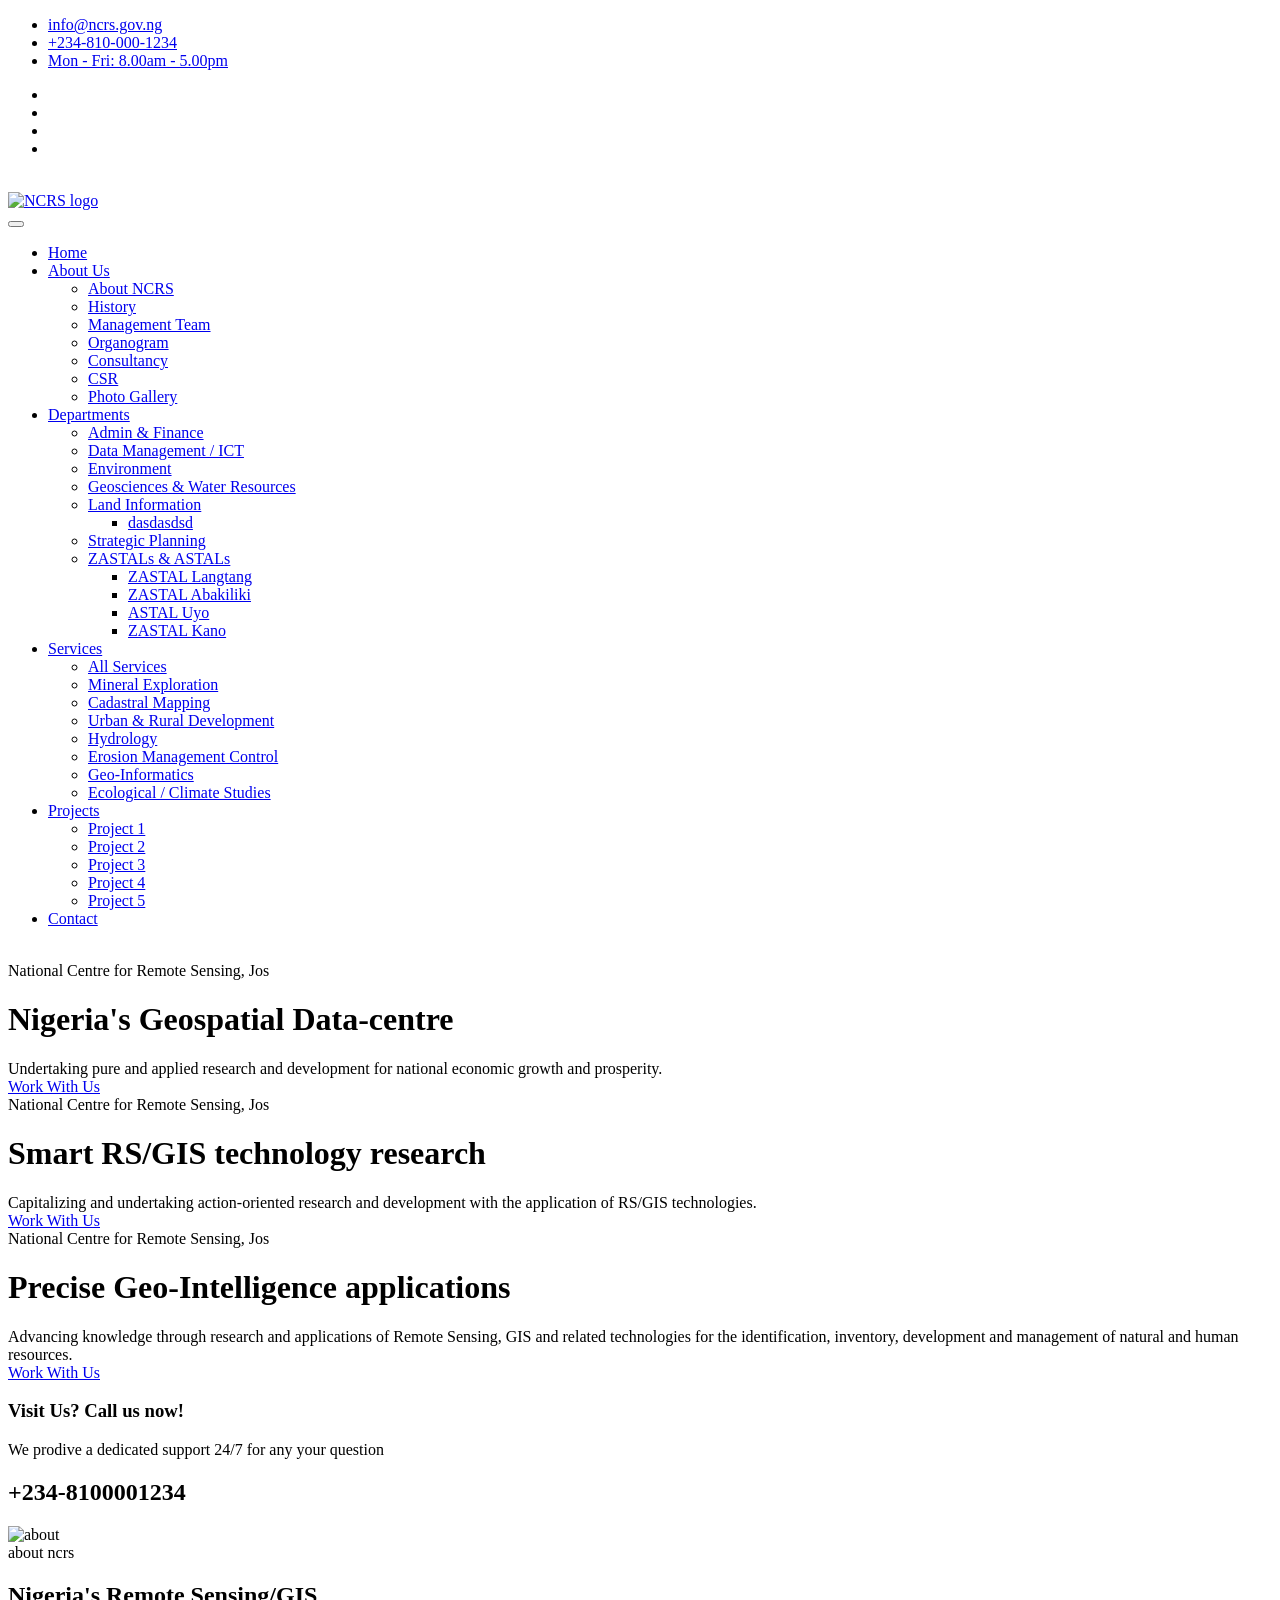
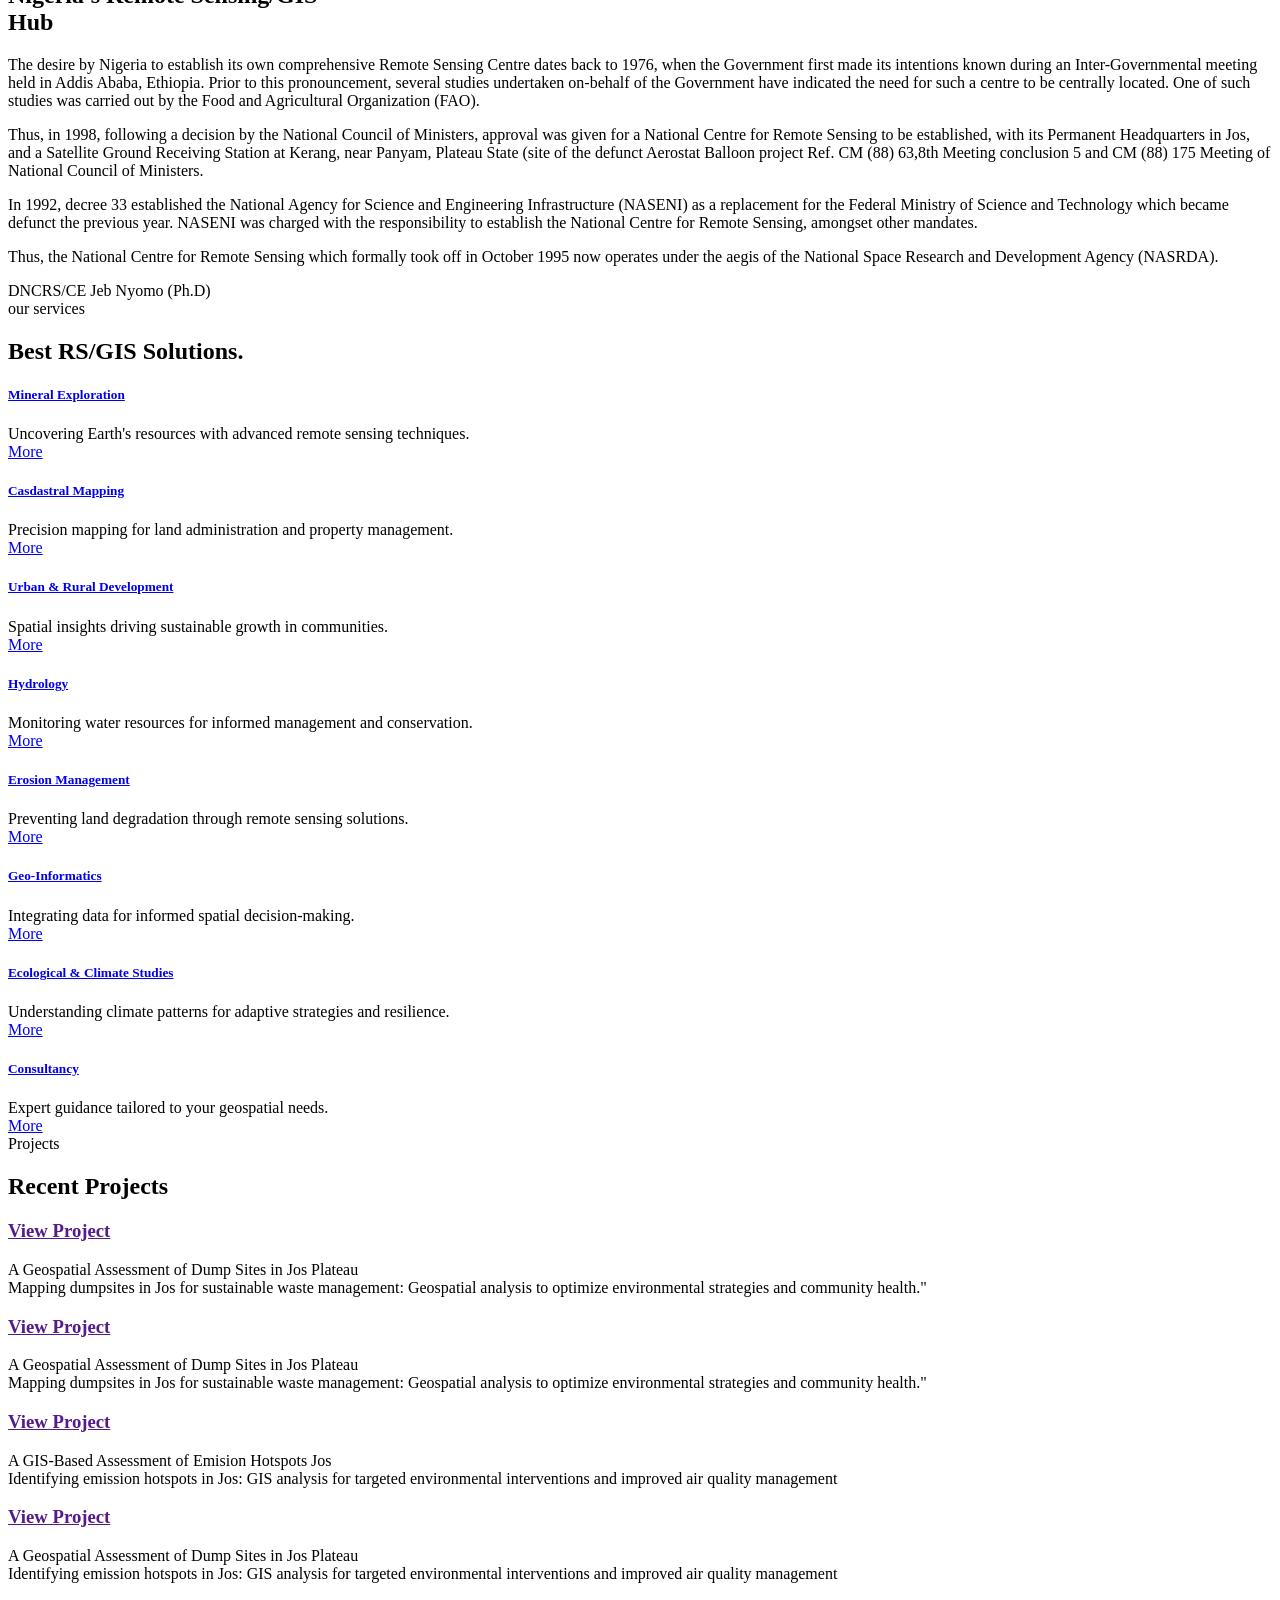
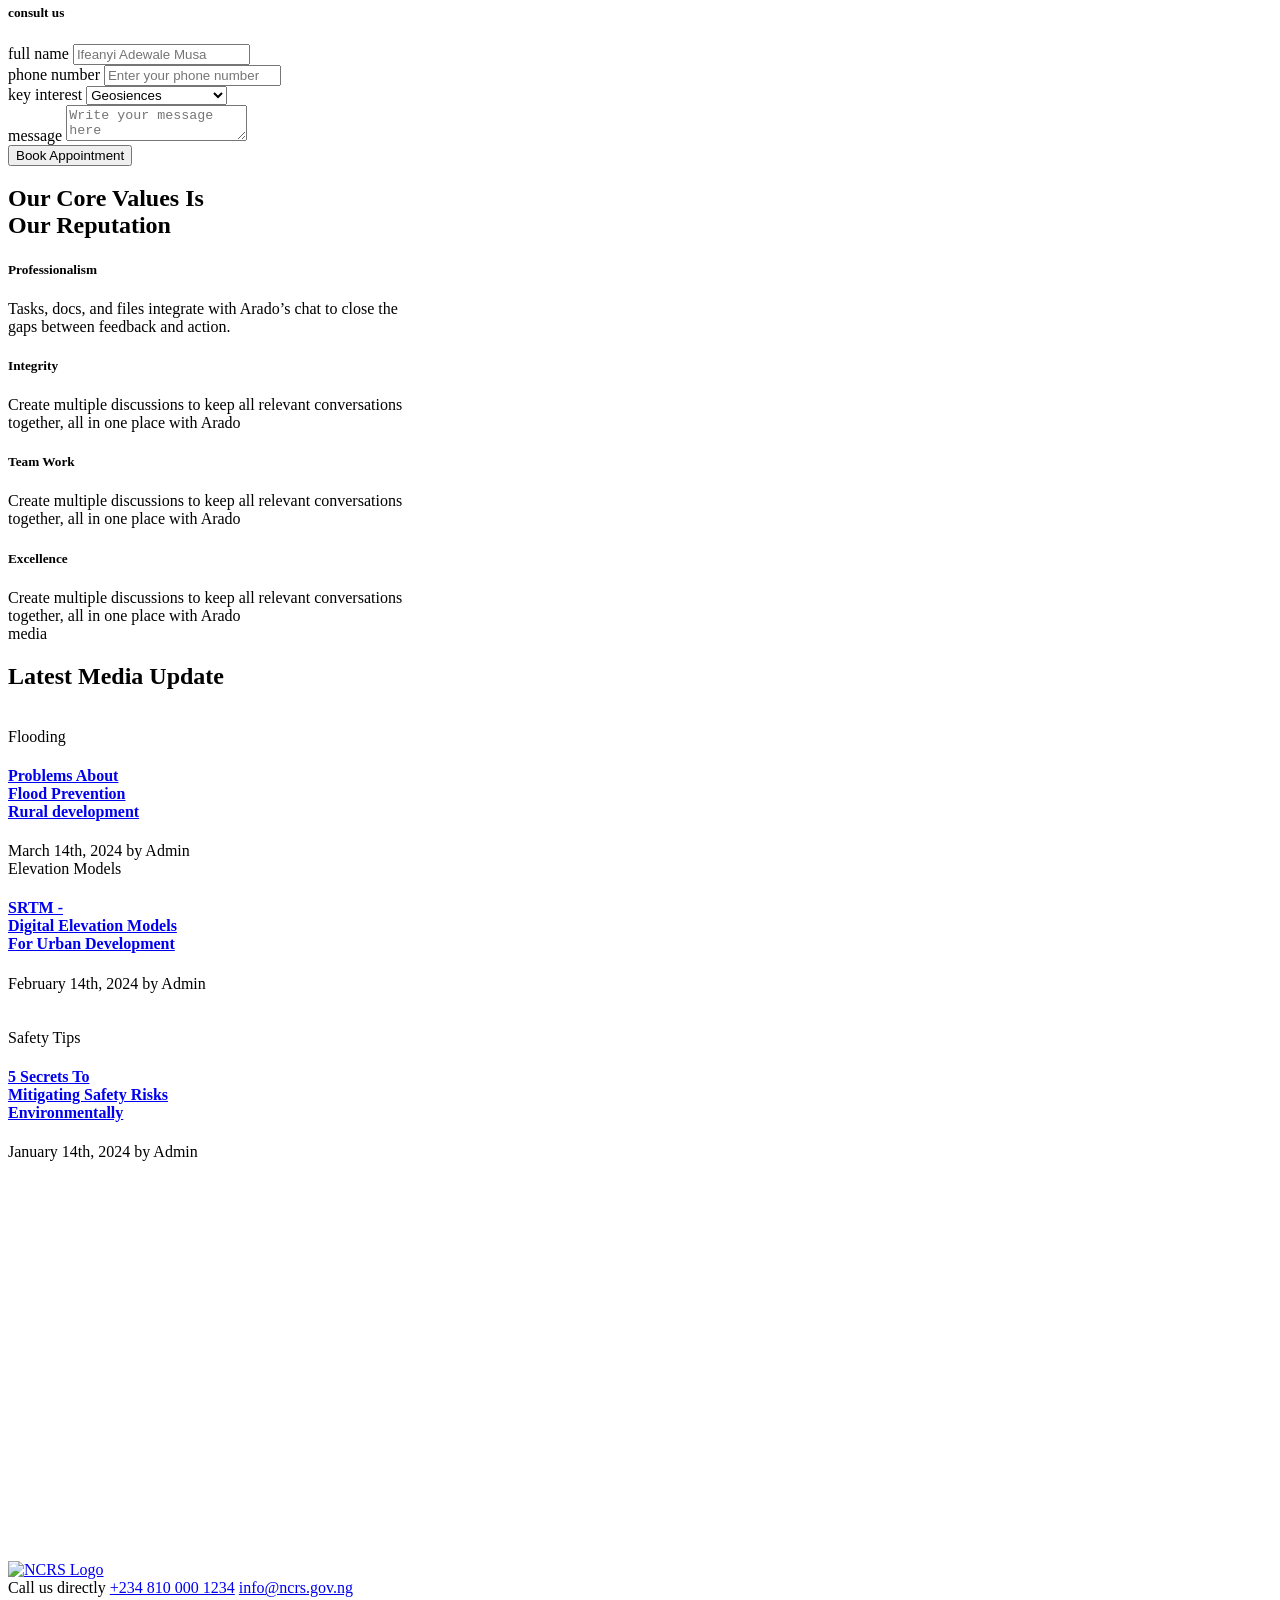
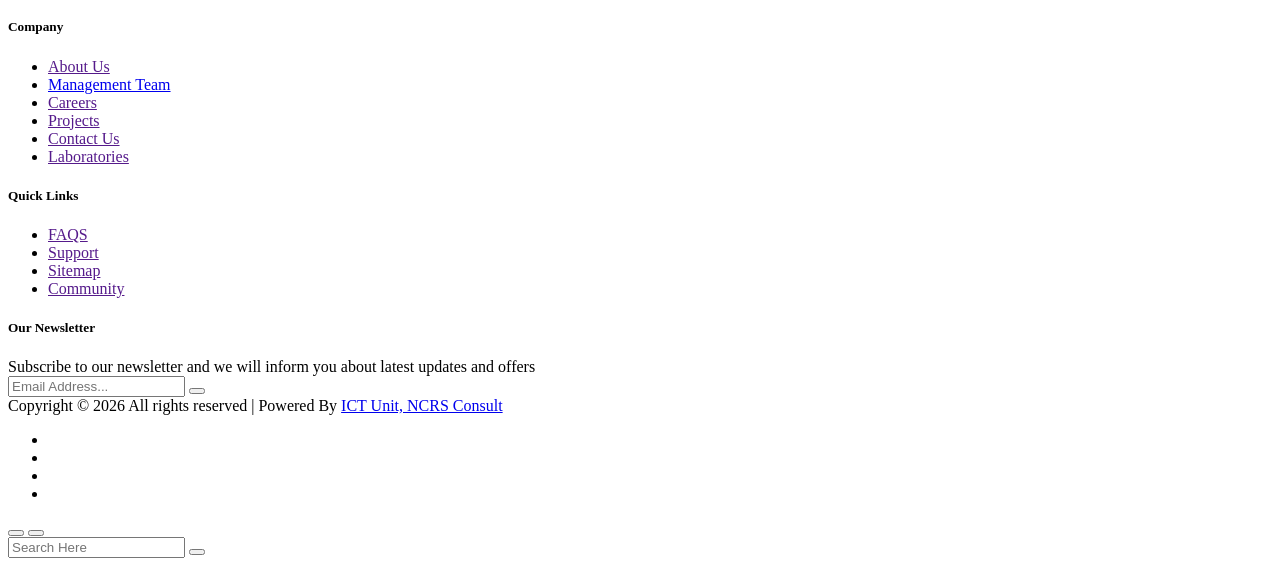
==== index.html @ 1fda5122 "main files upload" ====
<!DOCTYPE html>
<html lang="en-US">
  <head>
    <meta charset="UTF-8" />
    <title>.: National Centre for Remote Sensing ::.</title>
    <meta name="description" content="National Centre for Remote Sensing" />
    <meta name="viewport" content="width=device-width, initial-scale=1" />
    <link rel="profile" href="https://www.ncrs.gov.ng" />
    <link rel="canonical" href="https://www.ncrs.gov.ng" />

    <!-- Stylesheets -->
    <link href="css/bootstrap.min.css" rel="stylesheet" />
    <link href="css/main.css" rel="stylesheet" />
    <link href="css/responsive.css" rel="stylesheet" />
    <link rel="stylesheet" href="css/custom.css" />

    <!-- Open Graph (OG) meta tags are snippets of code that control how URLs are displayed when shared on social media  -->
    <meta property="og:locale" content="en_US" />
    <meta property="og:type" content="website" />
    <meta
      property="og:title"
      content="NCRS - National Centre for Remote Sensing"
    />
    <meta property="og:url" content="www.ncrs.gov.ng" />
    <meta
      property="og:site_name"
      content="National Centre for Remote Sensing"
    />
    <!-- For the og:image content, replace the # with a link of an image -->
    <meta property="og:image" content="#" />
    <meta
      property="og:description"
      content="National Centre for Remote Sensing"
    />

    <!-- Fonts -->
    <link
      href="https://fonts.googleapis.com/css2?family=Work+Sans:wght@100;200;300;400;500;600;700;800;900&display=swap"
      rel="stylesheet"
    />

    <!-- Add site Favicon -->
    <link rel="shortcut icon" href="images/favicon.png" type="image/x-icon" />
    <link rel="icon" href="images/favicon.png" type="image/x-icon" />
    <meta name="msapplication-TileImage" content="images/favicon.png" />

    <!-- Structured Data  -->
    <script type="application/ld+json">
      {
        "@context": "http://schema.org",
        "@type": "WebSite",
        "name": "National Centre for Remote Sensing",
        "url": "https://www.ncrs.gov.ng"
      }
    </script>
  </head>

  <body>
    <div class="page-wrapper">
      <!-- Main Header-->
      <header class="main-header">
        <!-- Header Top -->
        <div class="header-top">
          <div class="auto-container">
            <div class="inner-container clearfix">
              <!-- Top Left -->
              <div class="top-left">
                <!-- Info List -->
                <ul class="info-list">
                  <li>
                    <a href="mailto:info@ncrs.gov.ng"
                      ><span class="icon icofont-envelope"></span>
                      info@ncrs.gov.ng</a
                    >
                  </li>
                  <li>
                    <a href="tel:+234-810-000-1234"
                      ><span class="icon icofont-phone"></span>
                      +234-810-000-1234</a
                    >
                  </li>
                  <li>
                    <a href="contact.html"
                      ><span class="icon icofont-clock-time"></span> Mon - Fri:
                      8.00am - 5.00pm</a
                    >
                  </li>
                </ul>
              </div>

              <!-- Top Right -->
              <div class="top-right pull-right">
                <!-- Social Box -->
                <ul class="social-box">
                  <!-- <li class="share">Our Social</li> -->
                  <li>
                    <a
                      href="https://twitter.com/ncrsjos"
                      class="icofont-twitter"
                      target="_blank"
                    ></a>
                  </li>
                  <li>
                    <a
                      href="http://facebook.com/ncrsjos"
                      class="icofont-facebook"
                      target="_blank"
                    ></a>
                  </li>
                  <li>
                    <a
                      href="https://www.instagram.com/ncrsjos"
                      class="icofont-instagram"
                      target="_blank"
                    ></a>
                  </li>
                  <!-- <li><a href="https://rss.com/" class="icofont-rss"></a></li> -->
                  <li>
                    <a
                      href="https://www.youtube.com/ncrsjos"
                      class="icofont-play-alt-1"
                      target="_blank"
                    ></a>
                  </li>
                  &nbsp;
                  <!-- <l1><a href="#" class="icon icofont-lock icon-login" style="color:antiquewhite;font-weight:normal;font-size:medium;font-family:'Calibri'" > | Login</a></l1> -->
                </ul>
              </div>
            </div>
          </div>
        </div>

        <!-- Header Upper -->
        <div class="header-upper">
          <div class="auto-container">
            <div class="inner-container clearfix">
              <div class="pull-left logo-box">
                <div class="logo">
                  <a href="index.html"
                    ><img
                      class="logo"
                      src="images/logo-3.png"
                      alt="NCRS logo"
                      title=""
                  /></a>
                </div>
              </div>

              <div class="nav-outer pull-left clearfix">
                <!-- Main Menu -->
                <nav class="main-menu navbar-expand-md">
                  <div class="navbar-header">
                    <button
                      class="navbar-toggler"
                      type="button"
                      data-toggle="collapse"
                      data-target="#navbarSupportedContent"
                      aria-controls="navbarSupportedContent"
                      aria-expanded="false"
                      aria-label="Toggle navigation"
                    >
                      <!-- <span class="icon-bar"></span>
									<span class="icon-bar"></span>
									<span class="icon-bar"></span> -->
                    </button>
                  </div>

                  <div
                    class="navbar-collapse show collapse clearfix"
                    id="navbarSupportedContent"
                  >
                    <ul class="navigation clearfix">
                      <li class="current"><a href="index.html">Home</a></li>
                      <li class="dropdown">
                        <a href="#" data-toggle="dropdown"
                          >About Us
                          <i class="fa fa-angle-double-down dropdown-icon"></i
                        ></a>
                        <ul>
                          <li><a href="about-ncrs.html">About NCRS</a></li>
                          <li><a href="./our-history.html">History</a></li>
                          <li>
                            <a href="management-team.html">Management Team</a>
                          </li>
                          <li><a href="#">Organogram</a></li>
                          <li><a href="#">Consultancy</a></li>
                          <li><a href="#">CSR</a></li>
                          <li><a href="#">Photo Gallery</a></li>
                        </ul>
                      </li>
                      <li class="dropdown">
                        <a href="#" data-toggle="dropdown"
                          >Departments
                          <i class="fa fa-angle-double-down dropdown-icon"></i
                        ></a>
                        <ul>
                          <li><a href="#">Admin & Finance</a></li>
                          <li><a href="#">Data Management / ICT</a></li>
                          <li><a href="#">Environment</a></li>
                          <li><a href="#">Geosciences & Water Resources</a></li>
                          <!-- <li><a href="#">ICT</a></li> -->
                          <li class="dropdown-submenu">
                            <a href="./land-info.html">Land Information</a>
                            <ul class="dropdown-menu">
                              <li><a href="#">dasdasdsd</a></li>
                            </ul>
                          </li>
                          <li><a href="#">Strategic Planning</a></li>
                          <li class="dropdown">
                            <a href="#" data-toggle="dropdown"
                              >ZASTALs & ASTALs</a
                            >
                            <ul>
                              <li><a href="#">ZASTAL Langtang</a></li>
                              <li><a href="#">ZASTAL Abakiliki</a></li>
                              <li><a href="#">ASTAL Uyo</a></li>
                              <li><a href="#">ZASTAL Kano</a></li>
                            </ul>
                          </li>
                        </ul>
                      </li>
                      <li class="dropdown">
                        <a href="services.html" data-toggle="dropdown"
                          >Services
                          <i class="fa fa-angle-double-down dropdown-icon"></i
                        ></a>
                        <ul>
                          <li><a href="#">All Services</a></li>
                          <li><a href="#">Mineral Exploration</a></li>
                          <li><a href="#">Cadastral Mapping</a></li>
                          <li><a href="#">Urban & Rural Development</a></li>
                          <li><a href="#">Hydrology</a></li>
                          <li><a href="#">Erosion Management Control</a></li>
                          <li><a href="#">Geo-Informatics</a></li>
                          <li><a href="#">Ecological / Climate Studies</a></li>
                        </ul>
                      </li>
                      <li class="dropdown">
                        <a href="#" data-toggle="dropdown"
                          >Projects
                          <i class="fa fa-angle-double-down dropdown-icon"></i
                        ></a>
                        <ul>
                          <li><a href="#">Project 1</a></li>
                          <li><a href="#">Project 2</a></li>
                          <li><a href="#">Project 3</a></li>
                          <li><a href="#">Project 4</a></li>
                          <li><a href="#">Project 5</a></li>
                          <!-- <li><a href="#">Project Details</a></li> -->
                        </ul>
                      </li>
                      <!-- <li class="dropdown"><a href="#">Blog</a>
										<ul class="from-right">
											<li><a href="blog.html">Our Blog</a></li>
											<li><a href="blog-detail.html">Blog Detail</a></li>
										</ul>
									</li> -->
                      <li><a href="contact.html">Contact</a></li>
                    </ul>
                  </div>
                </nav>
              </div>

              <!-- Outer Box -->
              <div class="outer-box">
                <!-- Search Btn -->
                <div class="search-box-btn search-box-outer">
                  <span class="icon icofont-search"></span>
                </div>
                <!-- Mobile Navigation Toggler -->
                <div class="mobile-nav-toggler">
                  <span class="icon ti-menu"></span>
                </div>
              </div>
            </div>
          </div>
        </div>
        <!--End Header Upper-->

        <!-- Mobile Menu  -->
        <div class="mobile-menu">
          <div class="menu-backdrop"></div>
          <div class="close-btn"><span class="icon lnr lnr-cross"></span></div>

          <nav class="menu-box">
            <div class="nav-logo">
              <a href="index.html"
                ><img src="images/logo-ncrs13.png" alt="" title="NCRS Logo"
              /></a>
            </div>
            <div class="menu-outer">
              <!--Here Menu Will Come Automatically Via Javascript / Same Menu as in Header-->
            </div>
          </nav>
        </div>
        <!-- End Mobile Menu -->
      </header>
      <!--End Main Header -->

      <!-- Banner Section -->
      <div class="banner-section">
        <div class="main-slider-carousel owl-carousel owl-theme">
          <div
            class="slide"
            data-bg-image="images/main-slider/ncrs-slides/slide-6.jpg"
          >
            <div class="slider-overlay"></div>

            <div class="auto-container w-100">
              <div class="row clearfix">
                <!-- Content Column -->
                <div class="content-column col-lg-7 col-md-12 col-sm-12">
                  <div class="inner-column">
                    <div class="title">
                      National Centre for Remote Sensing, Jos
                    </div>
                    <h1>Nigeria's <span>Geospatial</span> Data-centre</h1>
                    <div class="text">
                      Undertaking pure and applied research and development for
                      national economic growth and prosperity.
                    </div>
                    <div class="btn-box">
                      <a href="about.html" class="theme-btn btn-style-one"
                        ><span class="txt">Work With Us</span></a
                      >
                    </div>
                  </div>
                </div>
              </div>
            </div>
          </div>

          <div
            class="slide"
            data-bg-image="images/main-slider/ncrs-slides/slide-5.jpg"
          >
            <div class="slider-overlay"></div>
            <div class="auto-container w-100">
              <div class="row clearfix">
                <!-- Content Column -->
                <div class="content-column col-lg-7 col-md-12 col-sm-12">
                  <div class="inner-column">
                    <div class="title">
                      National Centre for Remote Sensing, Jos
                    </div>
                    <h1>Smart <span>RS/GIS</span> technology research</h1>
                    <div class="text">
                      Capitalizing and undertaking action-oriented research and
                      development with the application of RS/GIS technologies.
                    </div>
                    <div class="btn-box">
                      <a href="about.html" class="theme-btn btn-style-one"
                        ><span class="txt">Work With Us</span></a
                      >
                    </div>
                  </div>
                </div>
              </div>
            </div>
          </div>

          <div
            class="slide"
            data-bg-image="images/main-slider/ncrs-slides/slide-2.jpg"
          >
            <div class="slider-overlay"></div>

            <div class="auto-container w-100">
              <div class="row clearfix">
                <!-- Content Column -->
                <div class="content-column col-lg-7 col-md-12 col-sm-12">
                  <div class="inner-column">
                    <div class="title">
                      National Centre for Remote Sensing, Jos
                    </div>
                    <h1>Precise <span>Geo-Intelligence</span> applications</h1>
                    <div class="text">
                      Advancing knowledge through research and applications of
                      Remote Sensing, GIS and related technologies for the
                      identification, inventory, development and management of
                      natural and human resources.
                    </div>
                    <div class="btn-box">
                      <a href="about.html" class="theme-btn btn-style-one"
                        ><span class="txt">Work With Us</span></a
                      >
                    </div>
                  </div>
                </div>
              </div>
            </div>
          </div>
        </div>
      </div>
      <!-- End Banner Section -->

      <!-- CTA Section Start -->
      <div class="cta-section" data-bg-image="images/background/cta-bg.jpg">
        <div class="auto-container">
          <div class="row align-items-center">
            <div class="col-lg-7">
              <!-- CTA Content Start -->
              <div class="cta-content">
                <h3 class="title">
                  Visit Us? <span class="text-bold">Call us now!</span>
                </h3>
                <p>We prodive a dedicated support 24/7 for any your question</p>
              </div>
              <!-- CTA Content End -->
            </div>
            <div class="col-lg-5">
              <!-- CTA Phone Number Start -->
              <div class="cta-phone text-lg-end text-strat">
                <h2 class="title">+234-8100001234</h2>
              </div>
              <!-- CTA Phone Number Start -->
            </div>
          </div>
        </div>
      </div>
      <!-- CTA Section End -->

      <!-- About Section -->
      <div class="about-section about-ncrs">
        <div class="auto-container">
          <div class="inner-container">
            <div class="row clearfix">
              <!-- Image Column -->
              <div class="image-column col-lg-6">
                <div
                  class="about-image inner-box wow fadeInLeft image-box"
                  data-wow-delay="0ms"
                  data-wow-duration="1500ms"
                >
                  <div class="about-inner-image">
                    <img src="images/about/about-img-02.png" alt="about" />
                  </div>
                </div>
              </div>

              <!-- Content Column -->
              <div class="content-column col-lg-6 col-md-12 col-sm-12 mb-0">
                <div class="about-column">
                  <div class="sec-title">
                    <div class="title">about ncrs</div>
                    <h2>
                      Nigeria's <span>Remote Sensing/GIS</span> <br />
                      Hub
                    </h2>
                  </div>
                  <div class="text">
                    <p>
                      The desire by Nigeria to establish its own comprehensive
                      Remote Sensing Centre dates back to 1976, when the
                      Government first made its intentions known during an
                      Inter-Governmental meeting held in Addis Ababa, Ethiopia.
                      Prior to this pronouncement, several studies undertaken
                      on-behalf of the Government have indicated the need for
                      such a centre to be centrally located. One of such studies
                      was carried out by the Food and Agricultural Organization
                      (FAO).
                    </p>
                    <p>
                      Thus, in 1998, following a decision by the National
                      Council of Ministers, approval was given for a National
                      Centre for Remote Sensing to be established, with its
                      Permanent Headquarters in Jos, and a Satellite Ground
                      Receiving Station at Kerang, near Panyam, Plateau State
                      (site of the defunct Aerostat Balloon project Ref. CM (88)
                      63,8th Meeting conclusion 5 and CM (88) 175 Meeting of
                      National Council of Ministers.
                    </p>
                    <p>
                      In 1992, decree 33 established the National Agency for
                      Science and Engineering Infrastructure (NASENI) as a
                      replacement for the Federal Ministry of Science and
                      Technology which became defunct the previous year. NASENI
                      was charged with the responsibility to establish the
                      National Centre for Remote Sensing, amongset other
                      mandates.
                    </p>
                    <p>
                      Thus, the National Centre for Remote Sensing which
                      formally took off in October 1995 now operates under the
                      aegis of the National Space Research and Development
                      Agency (NASRDA).
                    </p>
                  </div>
                  <div class="signature">
                    DNCRS/CE <span>Jeb Nyomo (Ph.D)</span>
                  </div>
                </div>
              </div>
            </div>
          </div>
        </div>
      </div>

      <!-- End About Section -->

      <!--Services Brief Section -->
      <div class="services-section services-brief section-padding">
        <div class="auto-container">
          <div class="sec-title white-text-cust">
            <div class="title">our services</div>
            <h2>Best <span>RS/GIS</span> Solutions.</h2>
          </div>
          <div class="inner-container">
            <div class="row g-0 services-box">
              <!-- Service Block -->
              <div class="service-block col-lg-3 col-md-6 col-sm-12">
                <div class="inner-box">
                  <div class="icon-box">
                    <span class="icon icon-layers"></span>
                  </div>
                  <h5><a href="#">Mineral Exploration</a></h5>
                  <div class="text">
                    Uncovering Earth's resources with advanced remote sensing
                    techniques.
                  </div>
                  <a class="read-more" href="#"
                    >More <span class="ti-angle-right"></span
                  ></a>
                </div>
              </div>

              <!-- Service Block -->
              <div class="service-block col-lg-3 col-md-6 col-sm-12">
                <div class="inner-box">
                  <div class="icon-box">
                    <span class="icon icon-location-pin"></span>
                  </div>
                  <h5><a href="#">Casdastral Mapping</a></h5>
                  <div class="text">
                    Precision mapping for land administration and property
                    management.
                  </div>
                  <a class="read-more" href="#"
                    >More <span class="ti-angle-right"></span
                  ></a>
                </div>
              </div>

              <!-- Service Block -->
              <div class="service-block col-lg-3 col-md-6 col-sm-12">
                <div class="inner-box">
                  <div class="icon-box">
                    <span class="icon icon-crop"></span>
                  </div>
                  <h5>
                    <a href="#">Urban & Rural Development</a>
                  </h5>
                  <div class="text">
                    Spatial insights driving sustainable growth in communities.
                  </div>
                  <a class="read-more" href="#"
                    >More <span class="ti-angle-right"></span
                  ></a>
                </div>
              </div>

              <!-- Service Block -->
              <div class="service-block col-lg-3 col-md-6 col-sm-12">
                <div class="inner-box">
                  <div class="icon-box">
                    <span class="icon icon-drop"></span>
                  </div>
                  <h5><a href="#">Hydrology</a></h5>
                  <div class="text">
                    Monitoring water resources for informed management and
                    conservation.
                  </div>
                  <a class="read-more" href="#"
                    >More <span class="ti-angle-right"></span
                  ></a>
                </div>
              </div>

              <!-- Service Block -->
              <div class="service-block col-lg-3 col-md-6 col-sm-12">
                <div class="inner-box">
                  <div class="icon-box">
                    <span class="icon icon-shield"></span>
                  </div>
                  <h5>
                    <a href="#">Erosion Management</a>
                  </h5>
                  <div class="text">
                    Preventing land degradation through remote sensing
                    solutions.
                  </div>
                  <a class="read-more" href="#"
                    >More <span class="ti-angle-right"></span
                  ></a>
                </div>
              </div>

              <!-- Service Block -->
              <div class="service-block col-lg-3 col-md-6 col-sm-12">
                <div class="inner-box">
                  <div class="icon-box">
                    <span class="icon icon-globe"></span>
                  </div>
                  <h5>
                    <a href="#">Geo-Informatics</a>
                  </h5>
                  <div class="text">
                    Integrating data for informed spatial decision-making.
                  </div>
                  <a class="read-more" href="#"
                    >More <span class="ti-angle-right"></span
                  ></a>
                </div>
              </div>

              <!-- Service Block -->
              <div class="service-block col-lg-3 col-md-6 col-sm-12">
                <div class="inner-box">
                  <div class="icon-box">
                    <span class="icon icon-cloud-download"></span>
                  </div>
                  <h5>
                    <a href="#">Ecological & Climate Studies</a>
                  </h5>
                  <div class="text">
                    Understanding climate patterns for adaptive strategies and
                    resilience.
                  </div>
                  <a class="read-more" href="#"
                    >More <span class="ti-angle-right"></span
                  ></a>
                </div>
              </div>

              <!-- Service Block -->
              <div class="service-block col-lg-3 col-md-6 col-sm-12">
                <div class="inner-box">
                  <div class="icon-box">
                    <span class="icon icon-briefcase"></span>
                  </div>
                  <h5><a href="#">Consultancy</a></h5>
                  <div class="text">
                    Expert guidance tailored to your geospatial needs.
                  </div>
                  <a class="read-more" href="#"
                    >More <span class="ti-angle-right"></span
                  ></a>
                </div>
              </div>
            </div>
          </div>
        </div>
      </div>
      <!-- End Services Brief Section -->

      <!-- TProjects Brief Section -->
      <div class="projects-brief testimonial-section">
        <div class="auto-container">
          <!-- Sec Title -->
          <div class="sec-title">
            <div class="title">Projects</div>
            <h2><span>Recent </span>Projects</h2>
          </div>
          <div class="testimonial-carousel owl-carousel owl-theme">
            <!-- Testimonial Block -->
            <div class="testimonial-block projects-brief-block">
              <div class="overlay">
                <a href="">
                  <h3>View Project</h3>
                  <span class="icon icon-arrow-right-circle"></span
                ></a>
              </div>
              <div class="inner-box">
                <div class="title author">
                  A Geospatial Assessment of Dump Sites in Jos Plateau
                </div>
                <div class="text">
                  Mapping dumpsites in Jos for sustainable waste management:
                  Geospatial analysis to optimize environmental strategies and
                  community health."
                </div>
              </div>
            </div>

            <!-- Testimonial Block -->
            <div class="testimonial-block projects-brief-block">
              <div class="overlay">
                <a href="">
                  <h3>View Project</h3>
                  <span class="icon icon-arrow-right-circle"></span
                ></a>
              </div>
              <div class="inner-box">
                <div class="title author">
                  A Geospatial Assessment of Dump Sites in Jos Plateau
                </div>
                <div class="text">
                  Mapping dumpsites in Jos for sustainable waste management:
                  Geospatial analysis to optimize environmental strategies and
                  community health."
                </div>
              </div>
            </div>

            <!-- Testimonial Block -->
            <div class="testimonial-block projects-brief-block">
              <div class="overlay">
                <a href="">
                  <h3>View Project</h3>
                  <span class="icon icon-arrow-right-circle"></span
                ></a>
              </div>
              <div class="inner-box">
                <div class="title author">
                  A GIS-Based Assessment of Emision Hotspots Jos
                </div>
                <div class="text">
                  Identifying emission hotspots in Jos: GIS analysis for
                  targeted environmental interventions and improved air quality
                  management
                </div>
              </div>
            </div>
            <!-- Testimonial Block -->
            <div class="testimonial-block projects-brief-block">
              <div class="overlay">
                <a href="">
                  <h3>View Project</h3>
                  <span class="icon icon-arrow-right-circle"></span
                ></a>
              </div>
              <div class="inner-box">
                <div class="title author">
                  A Geospatial Assessment of Dump Sites in Jos Plateau
                </div>
                <div class="text">
                  Identifying emission hotspots in Jos: GIS analysis for
                  targeted environmental interventions and improved air quality
                  management
                </div>
              </div>
            </div>
          </div>
        </div>
      </div>
      <!-- End Testimonial Section -->

      <!-- Sponsors Section -->
      <!-- <div class="sponsors-section">
		<div class="auto-container">
			
			<div class="carousel-outer">
                Sponsors Slider
                <ul class="sponsors-carousel owl-carousel owl-theme">
                    <li><div class="image-box"><a href="#"><img src="images/clients/1.png" alt=""></a></div></li>
                    <li><div class="image-box"><a href="#"><img src="images/clients/2.png" alt=""></a></div></li>
                    <li><div class="image-box"><a href="#"><img src="images/clients/3.png" alt=""></a></div></li>
                    <li><div class="image-box"><a href="#"><img src="images/clients/4.png" alt=""></a></div></li>
					<li><div class="image-box"><a href="#"><img src="images/clients/5.png" alt=""></a></div></li>
                   
                </ul>
            </div>
			
		</div>
	</div> -->
      <!--End Sponsors Section-->

      <!-- Reputation Section Two -->
      <div class="reputation-section-two style-two">
        <div class="auto-container">
          <div class="row clearfix">
            <!-- Form Column -->
            <div class="form-column col-lg-5 col-md-12 col-sm-12">
              <div class="inner-column">
                <div class="form-boxed">
                  <h5>consult us</h5>

                  <div class="consult-form">
                    <form method="post" action="donate.html">
                      <!--Form Group-->
                      <div class="form-group">
                        <label>full name</label>
                        <input
                          type="text"
                          name="name"
                          value=""
                          placeholder="Ifeanyi Adewale Musa"
                          required
                        />
                      </div>
                      <!--Form Group-->
                      <div class="form-group">
                        <label>phone number</label>
                        <input
                          type="text"
                          name="phone"
                          value=""
                          placeholder="Enter your phone number"
                          required
                        />
                      </div>
                      <!--Form Group-->
                      <div class="form-group">
                        <label>key interest</label>
                        <select class="custom-select-box">
                          <option>Geosiences</option>
                          <option>Hydrology</option>
                          <option>RS & GIS</option>
                          <option>Cadastral Mapping</option>
                          <option>Urban Development</option>
                        </select>
                      </div>
                      <!--Form Group-->
                      <div class="form-group">
                        <label>message</label>
                        <textarea
                          name="message"
                          placeholder="Write your message here"
                        ></textarea>
                      </div>
                      <div class="form-group">
                        <button
                          class="theme-btn btn-style-one"
                          type="submit"
                          name="submit-form"
                        >
                          <span class="txt">Book Appointment</span>
                        </button>
                      </div>
                    </form>
                  </div>
                </div>
              </div>
            </div>

            <!-- Content Column -->
            <div class="content-column col-lg-7 col-md-12 col-sm-12">
              <div class="inner-column">
                <div class="white-text-cust">
                  <!-- <div class="title ">why choose us</div> -->
                  <h2>
                    Our<span> Core Values </span>Is<br />
                    Our Reputation
                  </h2>
                </div>
                <div class="blocks-outer">
                  <!-- Reputation Block -->
                  <div class="reputation-block-cust">
                    <div class="inner-box">
                      <h5>Professionalism</h5>
                      <div class="text">
                        Tasks, docs, and files integrate with Arado’s chat to
                        close the <br />
                        gaps between feedback and action.
                      </div>
                    </div>
                  </div>

                  <!-- Reputation Block -->
                  <div class="reputation-block-cust">
                    <div class="inner-box">
                      <h5>Integrity</h5>
                      <div class="text">
                        Create multiple discussions to keep all relevant
                        conversations <br />
                        together, all in one place with Arado
                      </div>
                    </div>
                  </div>

                  <!-- Reputation Block -->
                  <div class="reputation-block-cust">
                    <div class="inner-box">
                      <h5>Team Work</h5>
                      <div class="text">
                        Create multiple discussions to keep all relevant
                        conversations <br />
                        together, all in one place with Arado
                      </div>
                    </div>
                  </div>

                  <!-- Reputation Block -->
                  <div class="reputation-block-cust">
                    <div class="inner-box">
                      <h5>Excellence</h5>
                      <div class="text">
                        Create multiple discussions to keep all relevant
                        conversations <br />
                        together, all in one place with Arado
                      </div>
                    </div>
                  </div>
                </div>
              </div>
            </div>
          </div>
        </div>
      </div>
      <!-- End Reputation Section -->

      <!-- Blog Section -->
      <div class="blog-section">
        <div class="auto-container">
          <!-- Sec Title -->
          <div class="sec-title centered">
            <div class="title">media</div>
            <h2><span>Latest </span>Media Update</h2>
          </div>
          <div class="inner-container">
            <div class="clearfix row g-0">
              <!-- Column -->
              <div class="column col-lg-8 col-md-12 col-sm-12">
                <!-- News Block -->
                <div class="news-block">
                  <div class="inner-box">
                    <div class="clearfix">
                      <!-- Image Column -->
                      <div class="image-column col-lg-6 col-md-6 col-sm-12">
                        <div class="inner-column">
                          <div class="image">
                            <a href="blog-detail.html"
                              ><img src="images/resource/news-1.jpg" alt=""
                            /></a>
                          </div>
                        </div>
                      </div>
                      <!-- Content Column -->
                      <div class="content-column col-lg-6 col-md-6 col-sm-12">
                        <div class="inner-column">
                          <div class="arrow-one"></div>
                          <div class="title">Flooding</div>
                          <h4>
                            <a href="blog-detail.html"
                              >Problems About <br />
                              Flood Prevention <br />
                              Rural development</a
                            >
                          </h4>
                          <div class="post-date">
                            March 14th, 2024 by <span>Admin</span>
                          </div>
                        </div>
                      </div>
                    </div>
                  </div>
                </div>

                <!-- News Block -->
                <div class="news-block">
                  <div class="inner-box">
                    <div class="clearfix row g-0">
                      <!-- Content Column -->
                      <div
                        class="content-column col-lg-6 col-md-6 col-sm-12 order-lg-1 order-2"
                      >
                        <div class="inner-column">
                          <div class="arrow-two"></div>
                          <div class="title">Elevation Models</div>
                          <h4>
                            <a href="blog-detail.html"
                              >SRTM - <br />
                              Digital Elevation Models <br />
                              For Urban Development</a
                            >
                          </h4>
                          <div class="post-date">
                            February 14th, 2024 by <span>Admin</span>
                          </div>
                        </div>
                      </div>
                      <!-- Image Column -->
                      <div
                        class="image-column col-lg-6 col-md-6 col-sm-12 order-lg-2 order-1"
                      >
                        <div class="inner-column">
                          <div class="image">
                            <a href="blog-detail.html"
                              ><img src="images/resource/news-2.jpg" alt=""
                            /></a>
                          </div>
                        </div>
                      </div>
                    </div>
                  </div>
                </div>
              </div>

              <!-- Column -->
              <div class="column col-lg-4 col-md-12 col-sm-12">
                <!-- News Block Two -->
                <div class="news-block-two">
                  <div class="inner-box">
                    <div class="image">
                      <a href="blog-detail.html"
                        ><img src="images/resource/news-3.jpg" alt=""
                      /></a>
                      <div class="arrow"></div>
                    </div>
                    <div class="lower-content">
                      <div class="title">Safety Tips</div>
                      <h4>
                        <a href="blog-detail.html"
                          >5 Secrets To <br />
                          Mitigating Safety Risks <br />
                          Environmentally</a
                        >
                      </h4>
                      <div class="post-date">
                        January 14th, 2024 by <span>Admin</span>
                      </div>
                    </div>
                  </div>
                </div>
              </div>
            </div>
          </div>
        </div>
      </div>
      <!-- End Blog Section -->

      <!-- Map Section -->
      <div class="map-section">
        <div class="mapouter">
          <div class="gmap_canvas">
            <iframe
              class="gmap_iframe"
              width="100%"
              frameborder="0"
              scrolling="no"
              marginheight="0"
              marginwidth="0"
              src="https://maps.google.com/maps?width=1820&amp;height=400&amp;hl=en&amp;q=National Centre for Remote Sensing, Jos&amp;t=h&amp;z=17&amp;ie=UTF8&amp;iwloc=B&amp;output=embed"
            ></iframe
            ><a href="https://pdflist.com/" alt="pdf">Pdf</a>
          </div>
          <style>
            .mapouter {
              position: relative;
              text-align: right;
              width: 100%;
              height: 400px;
            }
            .gmap_canvas {
              overflow: hidden;
              background: none !important;
              width: 100%;
              height: 400px;
            }
            .gmap_iframe {
              height: 400px !important;
            }
          </style>
        </div>
      </div>
      <!-- End Map Section -->

      <!-- Main Footer -->
      <footer class="main-footer">
        <div class="auto-container">
          <!--Widgets Section-->
          <div class="widgets-section">
            <div class="row clearfix">
              <!-- Column -->
              <div class="big-column col-lg-6 col-md-12 col-sm-6 col-12">
                <div class="row clearfix">
                  <!-- Footer Column -->
                  <div class="footer-column col-lg-6 col-md-6 col-sm-12">
                    <div class="footer-widget logo-widget">
                      <div class="logo">
                        <a href="#"
                          ><img
                            class="logo"
                            src="./images/Logo-ncrs13.png"
                            alt="NCRS Logo"
                        /></a>
                      </div>
                      <div class="call">
                        Call us directly
                        <a class="phone" href="tel:+234 810 000 1234"
                          >+234 810 000 1234</a
                        >
                        <a class="email" href="mailto:info@ncrs.gov.ng"
                          >info@ncrs.gov.ng</a
                        >
                      </div>
                    </div>
                  </div>

                  <!-- Footer Column -->
                  <div class="footer-column col-lg-6 col-md-6 col-sm-12">
                    <div class="footer-widget links-widget">
                      <h5>Company</h5>
                      <ul class="list-link">
                        <li><a href="">About Us</a></li>
                        <li>
                          <a href="management-team.html">Management Team</a>
                        </li>
                        <li><a href="">Careers</a></li>
                        <li><a href="">Projects</a></li>
                        <li><a href="">Contact Us</a></li>
                        <li><a href="">Laboratories</a></li>
                      </ul>
                    </div>
                  </div>
                </div>
              </div>

              <!-- Column -->
              <div class="big-column col-lg-6 col-md-12 col-sm-6 col-12">
                <div class="row clearfix">
                  <!-- Footer Column -->
                  <div class="footer-column col-lg-6 col-md-6 col-sm-12">
                    <div class="footer-widget links-widget">
                      <h5>Quick Links</h5>
                      <ul class="list-link">
                        <li><a href="">FAQS</a></li>
                        <li><a href="">Support</a></li>
                        <li><a href="">Sitemap</a></li>
                        <li><a href="">Community</a></li>
                      </ul>
                    </div>
                  </div>

                  <!-- Footer Column -->
                  <div class="footer-column col-lg-6 col-md-6 col-sm-12">
                    <div class="footer-widget newsletter-widget">
                      <h5>Our Newsletter</h5>
                      <div class="text">
                        Subscribe to our newsletter and we will inform you about
                        latest updates and offers
                      </div>
                      <!-- Newsletter Form -->
                      <div class="newsletter-form">
                        <form method="post" action="contact.html">
                          <div class="form-group">
                            <input
                              type="email"
                              name="email"
                              value=""
                              placeholder="Email Address..."
                              required
                            />
                            <button
                              type="submit"
                              class="theme-btn icofont-arrow-right"
                            ></button>
                          </div>
                        </form>
                      </div>
                    </div>
                  </div>
                </div>
              </div>
            </div>
          </div>

          <!-- Footer Bottom -->
          <div class="footer-bottom">
            <div class="auto-container">
              <div class="bottom-inner">
                <div class="row clearfix">
                  <div class="col-lg-8 col-md-12 col-sm-12">
                    <div class="copyright">
                      Copyright ©
                      <script
                        async=""
                        src="https://www.google-analytics.com/analytics.js"
                      ></script>
                      <script>
                        document.write(new Date().getFullYear());
                      </script>
                      All rights reserved | Powered By
                      <i class="icon text-danger" aria-hidden="true"></i>
                      <a href="#" target="_blank">ICT Unit, NCRS Consult</a>
                    </div>
                  </div>

                  <div class="col-lg-4 col-md-12 col-sm-12">
                    <ul class="social-nav">
                      <li>
                        <a
                          href="https://twitter.com/ncrsjos"
                          class="icofont-twitter"
                        ></a>
                      </li>
                      <li>
                        <a
                          href="http://facebook.com/ncrsjos"
                          class="icofont-facebook"
                        ></a>
                      </li>
                      <li>
                        <a
                          href="https://www.instagram.com/ncrsjos"
                          class="icofont-instagram"
                        ></a>
                      </li>
                      <!-- <li><a href="https://rss.com/" class="icofont-rss"></a></li> -->
                      <li>
                        <a
                          href="https://www.youtube.com/ncrsjos"
                          class="icofont-play-alt-1"
                        ></a>
                      </li>
                    </ul>
                  </div>
                </div>
              </div>
            </div>
          </div>
        </div>
      </footer>
    </div>
    <!--End pagewrapper-->

    <!-- Search Popup -->
    <div class="search-popup">
      <button class="close-search style-two">
        <span class="icofont-brand-nexus"></span>
      </button>
      <button class="close-search"><span class="icofont-rocket"></span></button>
      <form method="post" action="blog.html">
        <div class="form-group">
          <input
            type="search"
            name="search-field"
            value=""
            placeholder="Search Here"
            required=""
          />
          <button type="submit"><i class="fa fa-search"></i></button>
        </div>
      </form>
    </div>
    <!-- End Header Search -->

    <!-- Scroll To Top -->
    <div class="scroll-to-top scroll-to-target" data-target="html">
      <span class="fa fa-arrow-circle-up"></span>
    </div>

    <script src="js/jquery.js"></script>
    <script src="js/popper.min.js"></script>
    <script src="js/bootstrap.min.js"></script>
    <script src="js/jquery.mCustomScrollbar.concat.min.js"></script>
    <script src="js/jquery.fancybox.js"></script>
    <script src="js/appear.js"></script>
    <script src="js/owl.js"></script>
    <script src="js/wow.js"></script>
    <script src="js/parallax.min.js"></script>
    <script src="js/tilt.jquery.min.js"></script>
    <script src="js/jquery.paroller.min.js"></script>
    <script src="js/jquery-ui.js"></script>
    <script src="js/script.js"></script>

    <!-- <script>
    var el_up = document.getElementById("GFG_UP");
    var el_down = document.getElementById("GFG_DOWN");
    el_up.innerHTML = "Click on the button to disable right click";
      
    function gfg_Run() {
        document.addEventListener('contextmenu',
                event => event.preventDefault());
        el_down.innerHTML = "Right click disabled";
    }        
</script> -->
  </body>
</html>
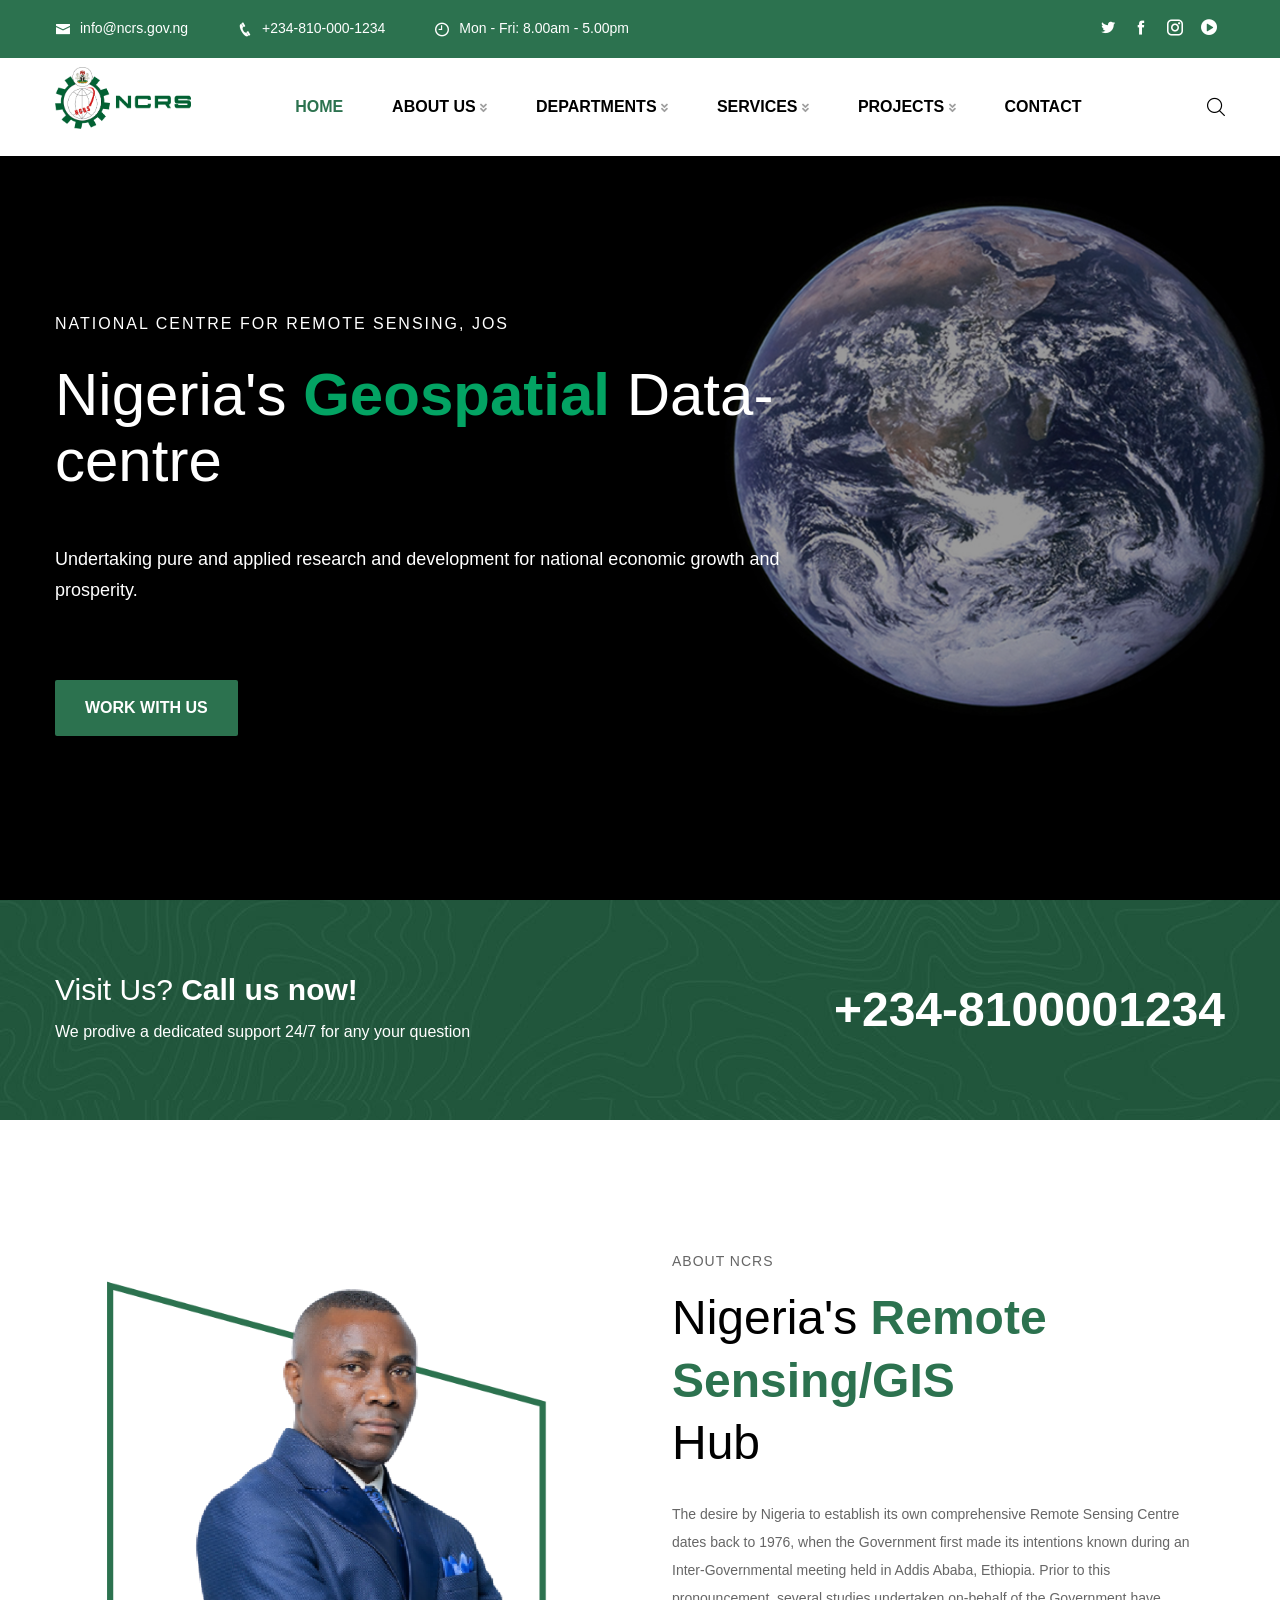
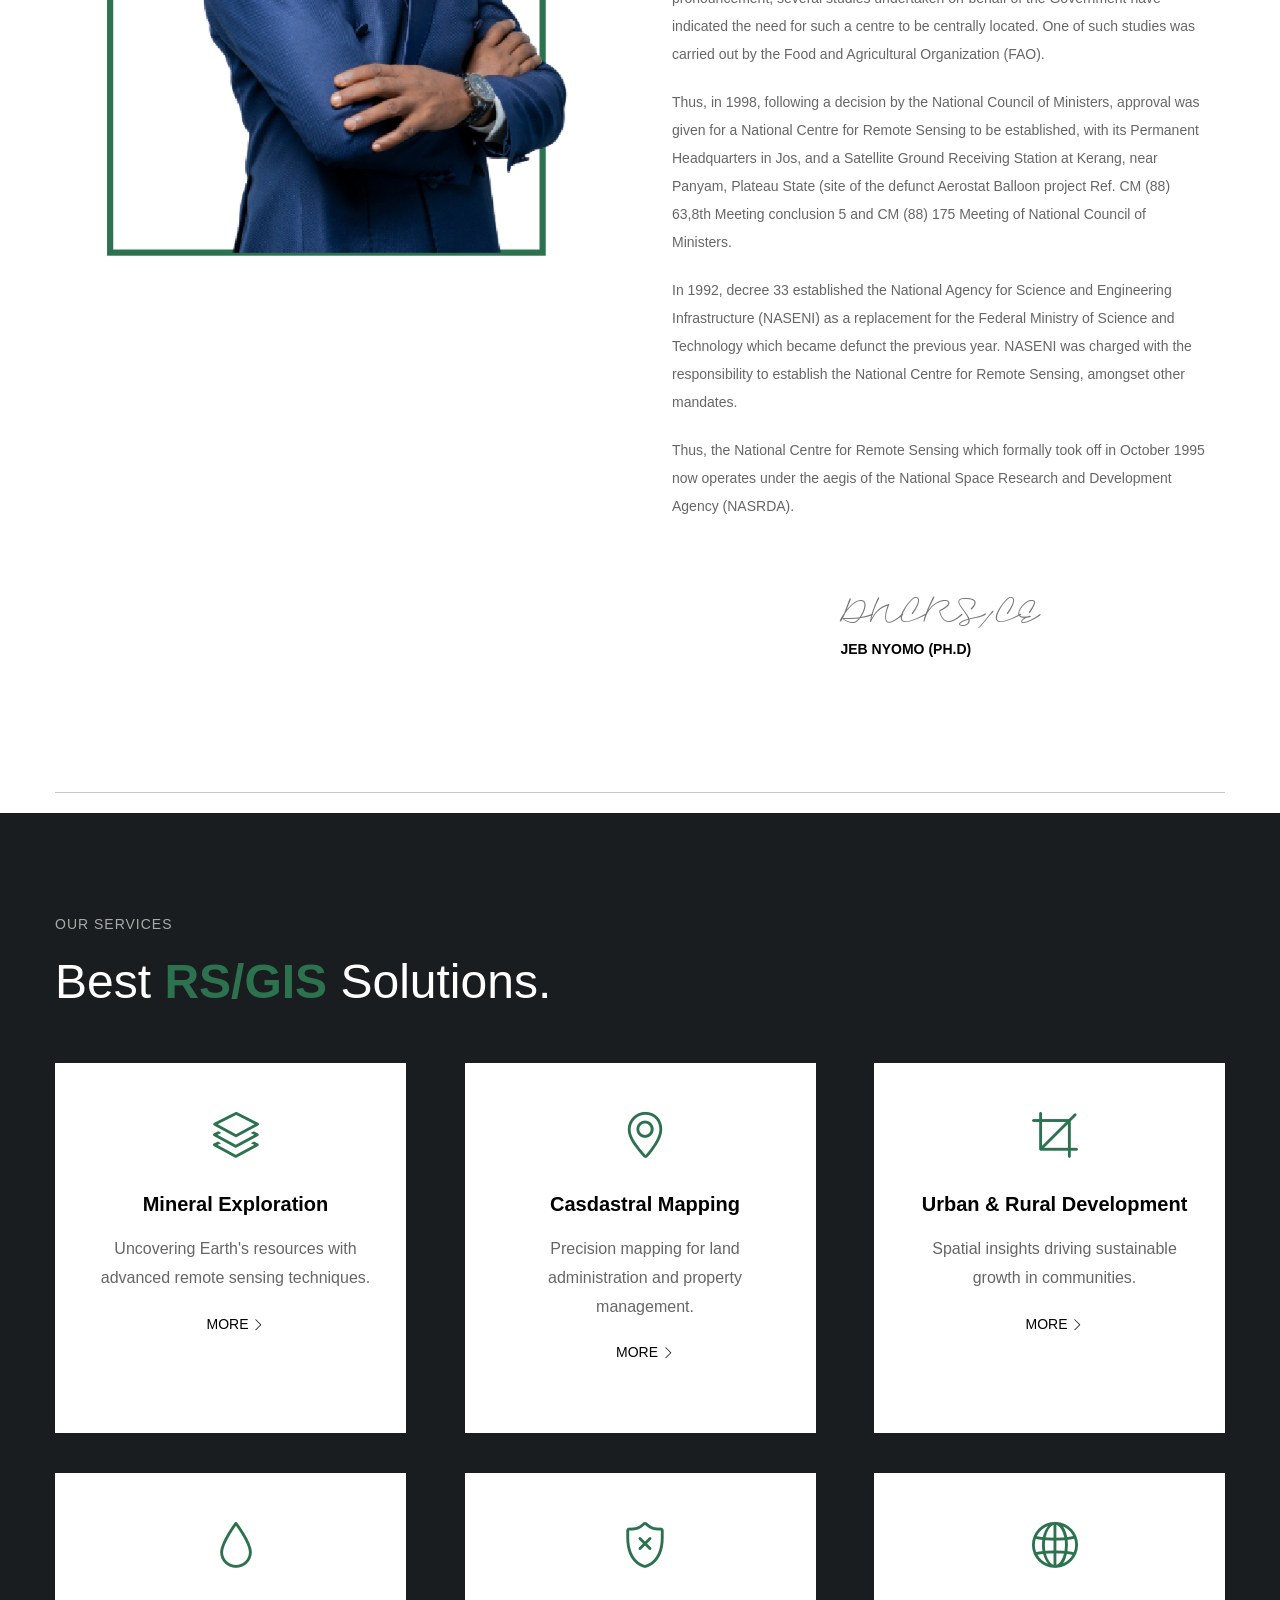
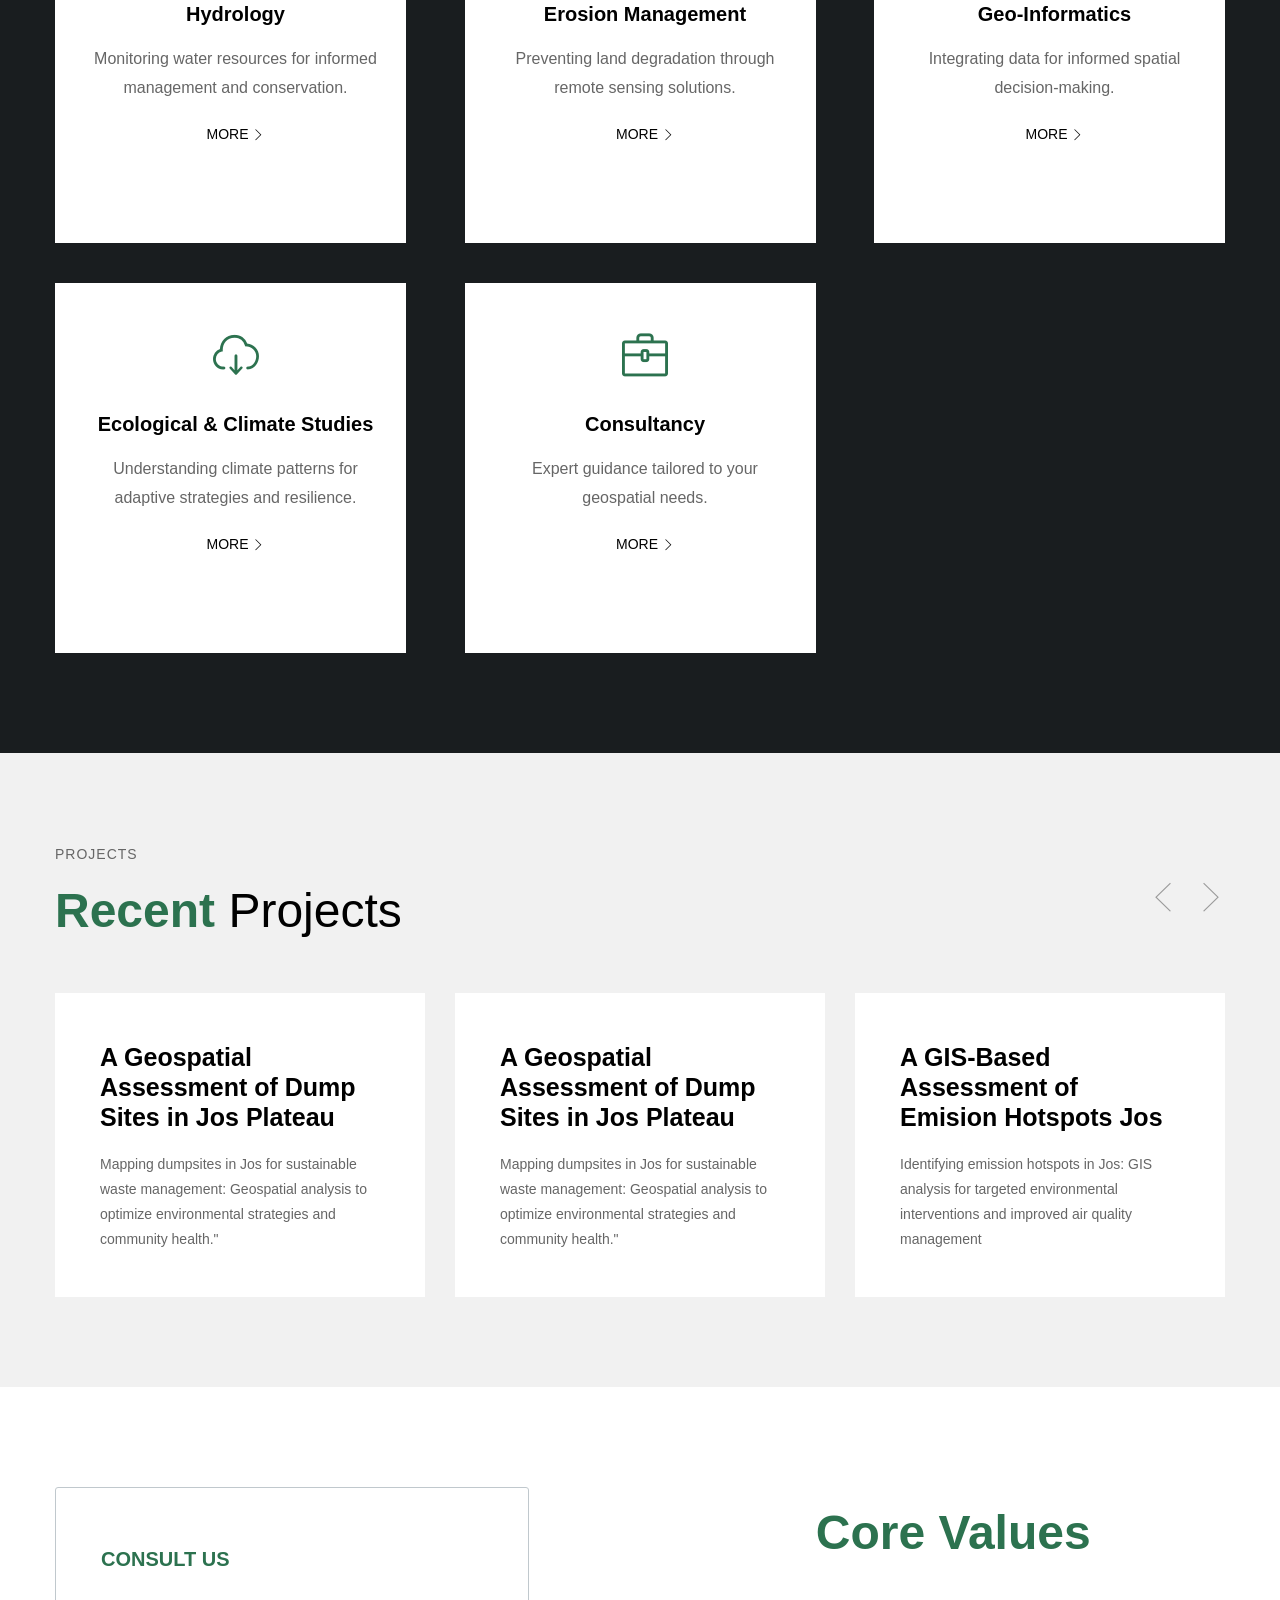
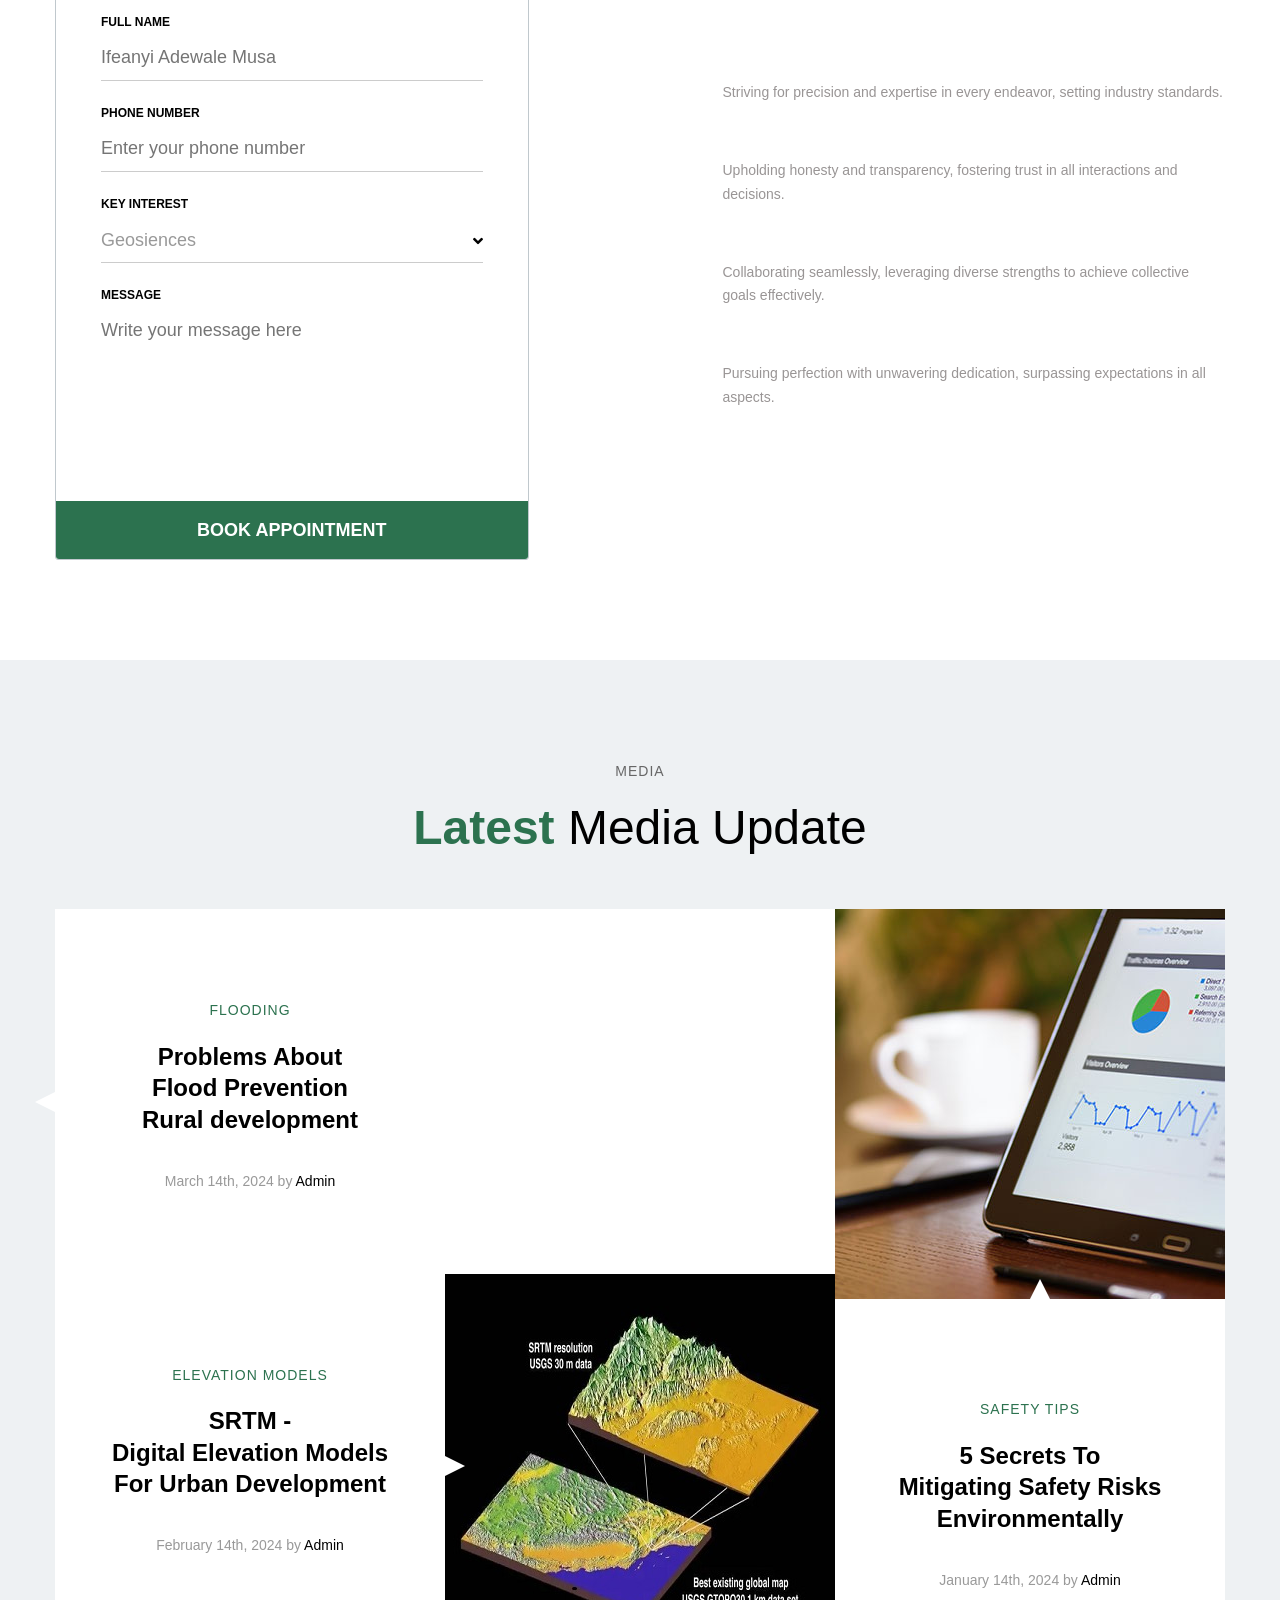
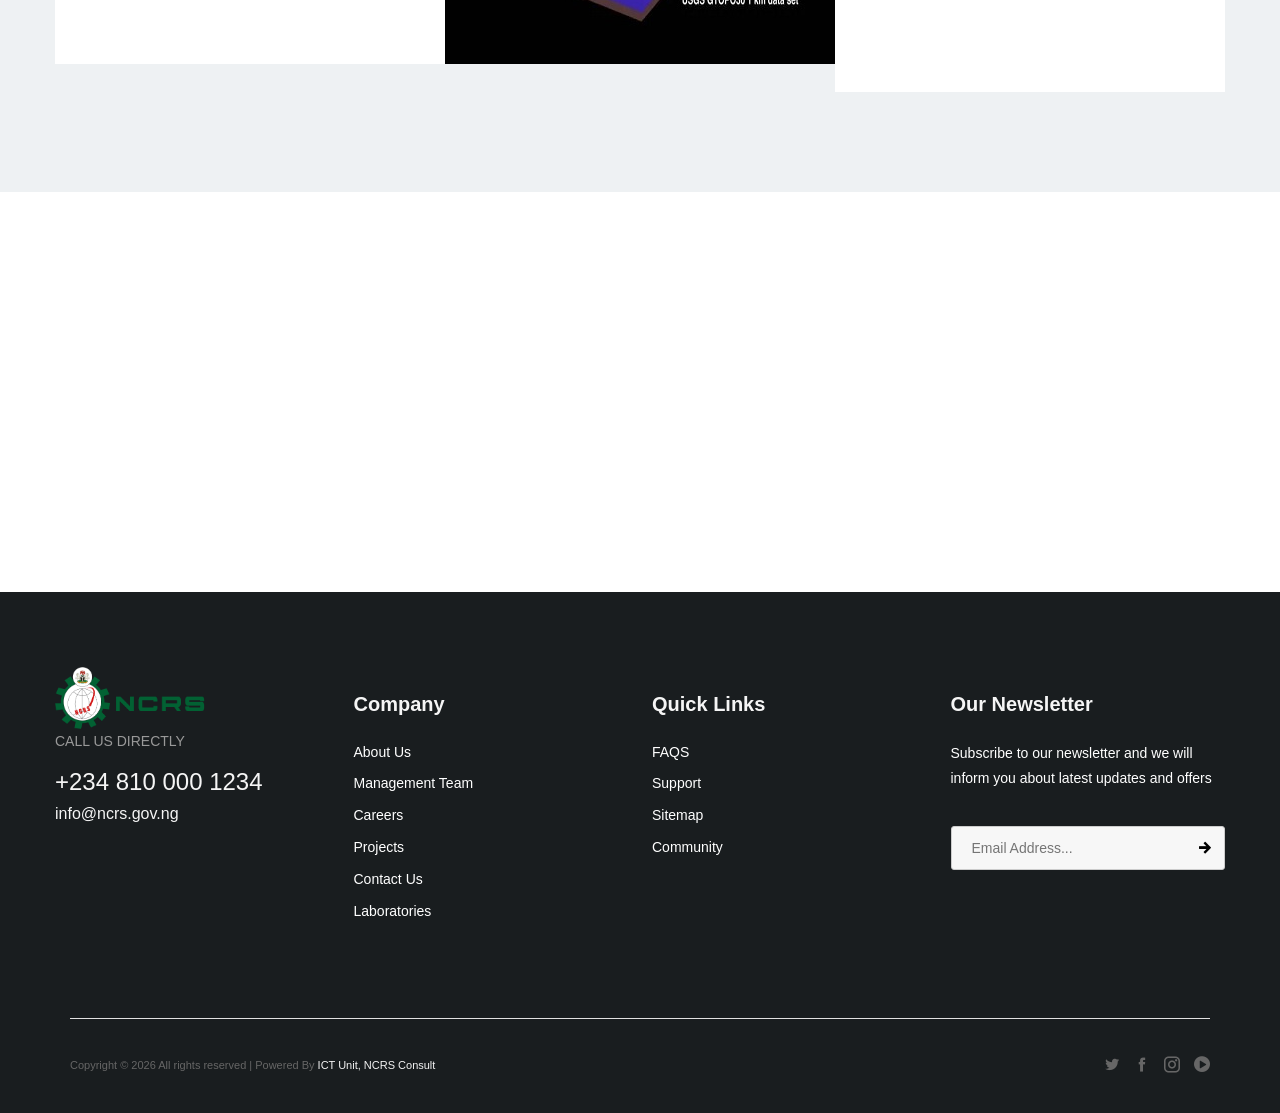
==== commit 9571520f: "Update index.html" ====
--- a/index.html
+++ b/index.html
@@ -849,9 +849,8 @@
                     <div class="inner-box">
                       <h5>Professionalism</h5>
                       <div class="text">
-                        Tasks, docs, and files integrate with Arado’s chat to
-                        close the <br />
-                        gaps between feedback and action.
+                        Striving for precision and expertise in every endeavor,
+                        setting industry standards.
                       </div>
                     </div>
                   </div>
@@ -861,9 +860,8 @@
                     <div class="inner-box">
                       <h5>Integrity</h5>
                       <div class="text">
-                        Create multiple discussions to keep all relevant
-                        conversations <br />
-                        together, all in one place with Arado
+                        Upholding honesty and transparency, fostering trust in
+                        all interactions and decisions.
                       </div>
                     </div>
                   </div>
@@ -873,9 +871,8 @@
                     <div class="inner-box">
                       <h5>Team Work</h5>
                       <div class="text">
-                        Create multiple discussions to keep all relevant
-                        conversations <br />
-                        together, all in one place with Arado
+                        Collaborating seamlessly, leveraging diverse strengths
+                        to achieve collective goals effectively.
                       </div>
                     </div>
                   </div>
@@ -885,9 +882,8 @@
                     <div class="inner-box">
                       <h5>Excellence</h5>
                       <div class="text">
-                        Create multiple discussions to keep all relevant
-                        conversations <br />
-                        together, all in one place with Arado
+                        Pursuing perfection with unwavering dedication,
+                        surpassing expectations in all aspects.
                       </div>
                     </div>
                   </div>
--- a/css/main.css
+++ b/css/main.css
@@ -0,0 +1,5176 @@
+/* Consulte HTML Template */
+
+/************ TABLE OF CONTENTS ***************
+1. Fonts
+2. Reset
+3. Global
+4. Main Header
+5. Main Slider
+6. About Section
+7. Project Section
+8. Services Section
+9. Testimonial Section
+10. Clients Section
+11. Team Section
+12. Pricing Section
+13. Press Section
+14. Main Footer Section
+15. Page Title Section
+16. Blog Section
+17. Sidebar Widgets
+18. Comment Form
+19. Comment Box
+20. Contact Info Section
+21. Map Section
+22. Contact Form Section
+23. CTA Section
+
+**********************************************/
+
+/*
+	
+	font-family: 'Libre Baskerville', serif;
+	font-family: 'Work Sans', sans-serif;
+	font-family: 'Heebo', sans-serif;
+	
+*/
+
+@import url("animate.css");
+@import url("owl.css");
+@import url("elegenticon.css");
+@import url("linearicons.css");
+@import url("jquery-ui.css");
+@import url("animation.css");
+@import url("icofont.min.css");
+@import url("themify-icons.css");
+@import url("simple-line-icons.css");
+@import url("fontawesome.min.css");
+@import url("jquery.fancybox.min.css");
+@import url("jquery.mCustomScrollbar.min.css");
+
+/*** 
+
+====================================================================
+	Reset
+====================================================================
+
+ ***/
+
+* {
+  margin: 0px;
+  padding: 0px;
+  border: none;
+  outline: none;
+}
+
+@font-face {
+  font-family: "icofont";
+  src: url("../fonts/icofont.eot");
+  src: url("../fonts/icofont.eot?#iefix") format("embedded-opentype"),
+    url("../fonts/icofont.woff") format("woff"),
+    url("../fonts/icofont.ttf") format("truetype"),
+    url("../fonts/icofont.svg#icofont") format("svg");
+  font-weight: 400;
+  font-style: normal;
+}
+
+@font-face {
+  font-family: "simple-line-icons";
+  src: url("../fonts/simple-Line-Icons.eot");
+  src: url("../fonts/simple-Line-Icons.eot?#iefix") format("embedded-opentype"),
+    url("../fonts/simple-Line-Icons.woff") format("woff"),
+    url("../fonts/simple-Line-Icons.ttf") format("truetype"),
+    url("../fonts/simple-Line-Icons.svg#simple-Line-Icons") format("svg");
+  font-weight: 400;
+  font-style: normal;
+}
+
+@font-face {
+  font-family: "themify";
+  src: url("../fonts/themify.eot?-fvbane");
+  src: url("../fonts/themify.eot?#iefix-fvbane") format("embedded-opentype"),
+    url("../fonts/themify.woff?-fvbane") format("woff"),
+    url("../fonts/themify.ttf?-fvbane") format("truetype"),
+    url("../fonts/themify.svg?-fvbane#themify") format("svg");
+  font-weight: normal;
+  font-style: normal;
+}
+
+@font-face {
+  font-family: "SignericaMedium";
+  src: url("../fonts/SignericaMedium.eot");
+  src: url("../fonts/SignericaMedium.eot?#iefix") format("embedded-opentype"),
+    url("../fonts/SignericaMedium.woff") format("woff"),
+    url("../fonts/SignericaMedium.ttf") format("truetype"),
+    url("../fonts/SignericaMedium.svg#SignericaMedium") format("svg");
+  font-weight: 400;
+  font-style: normal;
+}
+
+/*** 
+
+====================================================================
+	Global Settings
+====================================================================
+
+ ***/
+
+body {
+  font-family: "Work Sans", sans-serif;
+  font-size: 14px;
+  color: #777777;
+  line-height: 1.7em;
+  font-weight: 400;
+  background: #ffffff;
+  -webkit-font-smoothing: antialiased;
+  -moz-font-smoothing: antialiased;
+}
+
+.bordered-layout .page-wrapper {
+  padding: 0px 50px 0px;
+}
+
+a {
+  text-decoration: none;
+  cursor: pointer;
+  color: #2c724f;
+}
+
+button,
+a:hover,
+a:focus,
+a:visited {
+  text-decoration: none;
+  outline: none !important;
+}
+
+h1,
+h2,
+h3,
+h4,
+h5,
+h6 {
+  position: relative;
+  font-weight: normal;
+  margin: 0px;
+  background: none;
+  line-height: 1.6em;
+  font-family: "Work Sans", sans-serif;
+}
+
+.pull-left {
+  float: left;
+}
+
+.pull-right {
+  float: right;
+}
+
+/* Typography */
+
+h1 {
+  font-size: 60px;
+}
+
+h2 {
+  font-size: 48px;
+}
+
+h3 {
+  font-size: 30px;
+}
+
+h4 {
+  font-size: 24px;
+}
+
+h5 {
+  font-size: 20px;
+}
+
+h6 {
+  font-size: 18px;
+}
+
+input,
+button,
+select,
+textarea {
+}
+
+textarea {
+  overflow: hidden;
+}
+
+p {
+  position: relative;
+  line-height: 1.8em;
+}
+
+.auto-container {
+  position: static;
+  max-width: 1200px;
+  padding: 0px 15px;
+  margin: 0 auto;
+}
+
+.medium-container {
+  max-width: 850px;
+}
+
+.page-wrapper {
+  position: relative;
+  margin: 0 auto;
+  width: 100%;
+  min-width: 300px;
+}
+
+ul,
+li {
+  list-style: none;
+  padding: 0px;
+  margin: 0px;
+}
+
+img {
+  display: inline-block;
+  max-width: 100%;
+}
+
+.theme-btn {
+  display: inline-block;
+  transition: all 0.3s ease;
+  -moz-transition: all 0.3s ease;
+  -webkit-transition: all 0.3s ease;
+  -ms-transition: all 0.3s ease;
+  -o-transition: all 0.3s ease;
+}
+
+.centered {
+  text-align: center;
+}
+
+/*Btn Style One*/
+
+.btn-style-one {
+  position: relative;
+  display: inline-block;
+  font-size: 16px;
+  line-height: 1;
+  color: #ffffff;
+  padding: 20px 30px;
+  font-weight: 600;
+  overflow: hidden;
+  border-radius: 2px;
+  background-color: #2c724f;
+  text-transform: uppercase;
+  font-family: "Work Sans", sans-serif;
+}
+
+.btn-style-one:before {
+  position: absolute;
+  content: "";
+  top: 0;
+  left: 0;
+  width: 100%;
+  height: 100%;
+  z-index: 1;
+  opacity: 0;
+  background-color: #262626;
+  -webkit-transition: all 0.4s;
+  -moz-transition: all 0.4s;
+  -o-transition: all 0.4s;
+  transition: all 0.4s;
+  -webkit-transform: scale(0.2, 1);
+  transform: scale(0.2, 1);
+}
+
+.btn-style-one i {
+  position: relative;
+  top: 1px;
+  margin-left: 4px;
+}
+
+.btn-style-one .txt {
+  position: relative;
+  z-index: 1;
+}
+
+.btn-style-one:hover::before {
+  opacity: 1;
+  -webkit-transform: scale(1, 1);
+  transform: scale(1, 1);
+}
+
+.btn-style-one:hover {
+  color: #ffffff;
+}
+
+/* Btn Style Two */
+
+.btn-style-two {
+  position: relative;
+  display: inline-block;
+  font-size: 14px;
+  line-height: 30px;
+  color: #2c724f;
+  padding: 9px 24px;
+  font-weight: 700;
+  overflow: hidden;
+  border-radius: 2px;
+  letter-spacing: 1px;
+  background-color: #ffffff;
+  text-transform: uppercase;
+  font-family: "Work Sans", sans-serif;
+}
+
+.btn-style-two:before {
+  position: absolute;
+  content: "";
+  top: 0;
+  left: 0;
+  width: 100%;
+  height: 100%;
+  z-index: 1;
+  opacity: 0;
+  background-color: #262626;
+  -webkit-transition: all 0.4s;
+  -moz-transition: all 0.4s;
+  -o-transition: all 0.4s;
+  transition: all 0.4s;
+  -webkit-transform: scale(0.2, 1);
+  transform: scale(0.2, 1);
+}
+
+.btn-style-two i {
+  position: relative;
+  top: 1px;
+  margin-left: 4px;
+}
+
+.btn-style-two .txt {
+  position: relative;
+  z-index: 1;
+}
+
+.btn-style-two:hover::before {
+  opacity: 1;
+  -webkit-transform: scale(1, 1);
+  transform: scale(1, 1);
+}
+
+.btn-style-two:hover {
+  color: #ffffff;
+}
+
+/* Btn Style Three */
+
+.btn-style-three {
+  position: relative;
+  display: inline-block;
+  font-size: 18px;
+  line-height: 30px;
+  color: #2c724f;
+  padding: 10px 60px;
+  font-weight: 700;
+  overflow: hidden;
+  border-radius: 50px;
+  background: none;
+  border: 1px solid #2c724f;
+  text-transform: capitalize;
+  font-family: "Work Sans", sans-serif;
+}
+
+.btn-style-three:before {
+  position: absolute;
+  content: "";
+  top: 0;
+  left: 0;
+  width: 100%;
+  height: 100%;
+  z-index: 1;
+  opacity: 0;
+  background-color: #2c724f;
+  -webkit-transition: all 0.4s;
+  -moz-transition: all 0.4s;
+  -o-transition: all 0.4s;
+  transition: all 0.4s;
+  -webkit-transform: scale(0.2, 1);
+  transform: scale(0.2, 1);
+}
+
+.btn-style-three .txt {
+  position: relative;
+  z-index: 1;
+}
+
+.btn-style-three:hover::before {
+  opacity: 1;
+  -webkit-transform: scale(1, 1);
+  transform: scale(1, 1);
+}
+
+.btn-style-three:hover {
+  color: #ffffff;
+}
+
+/* Social Icon One */
+
+.social-icon-one {
+  position: relative;
+  display: block;
+}
+
+.social-icon-one li {
+  position: relative;
+  margin-left: 9px;
+  display: inline-block;
+}
+
+.social-icon-one li a {
+  position: relative;
+  width: 32px;
+  height: 32px;
+  display: block;
+  font-size: 14px;
+  line-height: 32px;
+  color: #cccccc;
+  text-align: center;
+  border-radius: 2px;
+  background-color: #333333;
+  -webkit-transition: all 300ms ease;
+  -moz-transition: all 300ms ease;
+  -ms-transition: all 300ms ease;
+  -o-transition: all 300ms ease;
+  transition: all 300ms ease;
+}
+
+.social-icon-one li a:hover {
+  color: #333333;
+  background-color: #feec42;
+}
+
+.theme_color {
+  color: #2c724f;
+}
+
+img {
+  display: inline-block;
+  max-width: 100%;
+  height: auto;
+}
+
+/*** 
+
+====================================================================
+	Scroll To Top style
+====================================================================
+
+***/
+
+.scroll-to-top {
+  position: fixed;
+  bottom: 15px;
+  right: 15px;
+  width: 60px;
+  height: 60px;
+  color: #ffffff;
+  font-size: 24px;
+  text-transform: uppercase;
+  line-height: 60px;
+  text-align: center;
+  z-index: 100;
+  cursor: pointer;
+  background: #0a0a0a;
+  display: none;
+  -webkit-transition: all 300ms ease;
+  -ms-transition: all 300ms ease;
+  -o-transition: all 300ms ease;
+  -moz-transition: all 300ms ease;
+  transition: all 300ms ease;
+}
+
+.scroll-to-top:hover {
+  color: #ffffff;
+  background: #2c724f;
+}
+
+/*** 
+
+====================================================================
+	Section Title
+====================================================================
+
+***/
+
+.sec-title {
+  position: relative;
+  margin-bottom: 50px;
+}
+
+.sec-title .title {
+  position: relative;
+  color: #666666;
+  font-size: 14px;
+  line-height: 1.6em;
+  letter-spacing: 1px;
+  text-transform: uppercase;
+}
+
+.sec-title h2 {
+  position: relative;
+  color: #000000;
+  font-weight: 300;
+  line-height: 1.3em;
+  margin-top: 15px;
+}
+
+.white-text-cust h2 {
+  position: relative;
+  color: white;
+  font-weight: 300;
+  line-height: 1.3em;
+  margin-top: 15px;
+}
+.white-text-cust .title {
+  color: rgb(170, 170, 170);
+}
+.white-text-cust h2 span {
+  color: #2c724f;
+  font-weight: 600;
+  position: relative;
+}
+
+.sec-title h2 span {
+  position: relative;
+  color: #2c724f;
+  font-weight: 600;
+}
+
+.sec-title .text {
+  position: relative;
+  color: #666666;
+  font-size: 18px;
+  line-height: 1.8em;
+  margin-top: 20px;
+}
+
+.sec-title.centered {
+  text-align: center !important;
+}
+
+.sec-title.light .title {
+  color: #2c724f;
+  background-color: #ffffff;
+}
+
+.sec-title.light h2 {
+  color: #ffffff;
+}
+
+/* List Style One */
+
+.list-style-one {
+  position: relative;
+  z-index: 1;
+}
+
+.list-style-one li {
+  position: relative;
+  color: #666666;
+  font-size: 16px;
+  font-weight: 400;
+  margin-bottom: 6px;
+  padding-left: 35px;
+  line-height: 1.8em;
+}
+
+.list-style-one li:before {
+  position: absolute;
+  left: 0px;
+  top: 2px;
+  content: "\eed6";
+  color: #2c724f;
+  font-size: 24px;
+  font-weight: 400;
+  display: block;
+  font-family: IcoFont !important;
+}
+
+/*** 
+
+====================================================================
+	Main Header style
+====================================================================
+
+***/
+
+.main-header {
+  position: absolute;
+  z-index: 999;
+  width: 100%;
+  -ms-animation-duration: 500ms;
+  -moz-animation-duration: 500ms;
+  -op-animation-duration: 500ms;
+  -webkit-animation-duration: 500ms;
+  animation-duration: 500ms;
+}
+
+.main-header.style-two {
+  position: relative;
+}
+
+.main-header.style-three {
+  position: relative;
+  border-bottom: 1px solid #d9d9d9;
+}
+
+/* Header Top */
+.header-top {
+  background-color: #2c724f;
+}
+
+.main-header .header-top {
+  position: relative;
+}
+
+.main-header .header-top .inner-container {
+  position: relative;
+}
+
+.main-header .header-top .top-left {
+  position: relative;
+  float: left;
+  padding: 17px 0px;
+  padding-right: 50px;
+}
+
+.main-header .header-top .info-list {
+  position: relative;
+}
+
+.main-header .header-top .info-list li {
+  position: relative;
+  color: #ffffff;
+  font-size: 14px;
+  margin-right: 45px;
+  display: inline-block;
+}
+
+.main-header .header-top .info-list li:last-child {
+  margin-right: 0px;
+}
+
+.main-header .header-top .info-list li .icon {
+  position: absolute;
+  left: 0px;
+  top: 1px;
+  color: #ffffff;
+  font-size: 16px;
+  line-height: 1em;
+}
+
+.main-header .header-top .info-list li a {
+  position: relative;
+  color: #ffffff;
+  font-size: 14px;
+  padding-left: 25px;
+  font-weight: 400;
+  -webkit-transition: all 300ms ease;
+  -ms-transition: all 300ms ease;
+  -o-transition: all 300ms ease;
+  -moz-transition: all 300ms ease;
+  transition: all 300ms ease;
+}
+
+.main-header .header-top .info-list li a:hover {
+  color: #ffffff;
+  text-decoration: underline;
+}
+
+.main-header .header-top .top-right {
+  position: relative;
+  padding: 17px 0px;
+}
+
+.main-header .header-top .top-right .social-box {
+  position: relative;
+}
+
+.main-header .header-top .top-right .social-box li {
+  position: relative;
+  margin-left: 14px;
+  display: inline-block;
+}
+
+.main-header .header-top .top-right .social-box li.share {
+  position: relative;
+  color: #ffffff;
+  font-size: 14px;
+}
+
+.main-header .header-top .top-right .social-box li a {
+  position: relative;
+  color: #ffffff;
+  font-size: 16px;
+  -webkit-transition: all 300ms ease;
+  -ms-transition: all 300ms ease;
+  -o-transition: all 300ms ease;
+  -moz-transition: all 300ms ease;
+  transition: all 300ms ease;
+}
+
+.main-header .header-top .top-right .social-box li a:hover {
+  color: #ffffff;
+}
+
+.main-header .main-box {
+  position: relative;
+  padding: 0px 0px;
+  left: 0px;
+  top: 0px;
+  width: 100%;
+  background: none;
+  -webkit-transition: all 300ms ease;
+  -ms-transition: all 300ms ease;
+  -o-transition: all 300ms ease;
+  -moz-transition: all 300ms ease;
+  transition: all 300ms ease;
+}
+
+.main-header .header-upper {
+  position: relative;
+  z-index: 1;
+  transition: all 300ms ease;
+  -moz-transition: all 300ms ease;
+  -webkit-transition: all 300ms ease;
+  -ms-transition: all 300ms ease;
+  -o-transition: all 300ms ease;
+
+  /* custom styles by sylvester */
+  background-color: white;
+}
+
+.main-header .header-upper .inner-container {
+  position: relative;
+}
+
+.main-header .header-upper .outer-box .nav-toggler {
+  position: relative;
+  font-size: 28px;
+  color: #ff9600;
+  cursor: pointer;
+  display: inline-block;
+}
+
+.main-header.fixed-header .header-upper .outer-box {
+}
+
+.main-header.fixed-header .header-upper .logo-box .logo {
+}
+
+.main-header.fixed-header .main-menu .navigation > li > a {
+}
+
+.main-header.fixed-header .main-menu .navigation > li.current > a,
+.main-header.fixed-header .main-menu .navigation > li:hover > a {
+  color: #2c724f;
+}
+
+/* Search Box Outer */
+
+.main-header .header-upper .search-box-outer {
+  position: relative;
+  float: left;
+}
+
+.main-header .header-upper .search-box-btn {
+  position: relative;
+  float: left;
+  display: block;
+  font-size: 18px;
+  color: #000000;
+  line-height: 26px;
+  cursor: pointer;
+  background: none;
+  margin: 36px 0px 15px;
+  transition: all 500ms ease;
+  -moz-transition: all 500ms ease;
+  -webkit-transition: all 500ms ease;
+  -ms-transition: all 500ms ease;
+  -o-transition: all 500ms ease;
+}
+
+.main-header .header-upper .search-box-btn:after {
+  display: none;
+}
+
+/* Sticky Header */
+
+.sticky-header {
+  position: fixed;
+  opacity: 0;
+  visibility: hidden;
+  left: 0px;
+  top: 0px;
+  width: 100%;
+  padding: 0px 0px;
+  background: #222222;
+  z-index: 0;
+  transition: all 500ms ease;
+  -moz-transition: all 500ms ease;
+  -webkit-transition: all 500ms ease;
+  -ms-transition: all 500ms ease;
+  -o-transition: all 500ms ease;
+}
+
+.sticky-header .logo {
+  padding: 8px 0px 8px;
+}
+
+.fixed-header .sticky-header {
+  z-index: 999;
+  opacity: 1;
+  visibility: visible;
+  -ms-animation-name: fadeInDown;
+  -moz-animation-name: fadeInDown;
+  -op-animation-name: fadeInDown;
+  -webkit-animation-name: fadeInDown;
+  animation-name: fadeInDown;
+  -ms-animation-duration: 500ms;
+  -moz-animation-duration: 500ms;
+  -op-animation-duration: 500ms;
+  -webkit-animation-duration: 500ms;
+  animation-duration: 500ms;
+  -ms-animation-timing-function: linear;
+  -moz-animation-timing-function: linear;
+  -op-animation-timing-function: linear;
+  -webkit-animation-timing-function: linear;
+  animation-timing-function: linear;
+  -ms-animation-iteration-count: 1;
+  -moz-animation-iteration-count: 1;
+  -op-animation-iteration-count: 1;
+  -webkit-animation-iteration-count: 1;
+  animation-iteration-count: 1;
+}
+
+.sticky-header .main-menu .navigation > li > a {
+  padding: 23px 0px !important;
+  color: #ffffff !important;
+}
+
+.sticky-header .main-menu .navigation > li > a:after {
+  display: none;
+}
+
+.main-header .nav-outer {
+  position: relative;
+  padding-left: 100px;
+  transition: all 500ms ease;
+  -moz-transition: all 500ms ease;
+  -webkit-transition: all 500ms ease;
+  -ms-transition: all 500ms ease;
+  -o-transition: all 500ms ease;
+}
+
+.main-header .header-upper .logo-box {
+  position: relative;
+  z-index: 10;
+  padding: 9px 0px;
+  transition: all 500ms ease;
+  -moz-transition: all 500ms ease;
+  -webkit-transition: all 500ms ease;
+  -ms-transition: all 500ms ease;
+  -o-transition: all 500ms ease;
+}
+
+.main-header .header-upper .logo-box .logo {
+  position: relative;
+  transition: all 500ms ease;
+  -moz-transition: all 500ms ease;
+  -webkit-transition: all 500ms ease;
+  -ms-transition: all 500ms ease;
+  -o-transition: all 500ms ease;
+}
+
+.main-header .header-upper .outer-box {
+  position: absolute;
+  right: 0px;
+  margin-left: 0px;
+  transition: all 500ms ease;
+  -moz-transition: all 500ms ease;
+  -webkit-transition: all 500ms ease;
+  -ms-transition: all 500ms ease;
+  -o-transition: all 500ms ease;
+}
+
+.main-menu {
+  position: relative;
+  float: left;
+  transition: all 500ms ease;
+  -moz-transition: all 500ms ease;
+  -webkit-transition: all 500ms ease;
+  -ms-transition: all 500ms ease;
+  -o-transition: all 500ms ease;
+}
+
+.main-menu .navbar-collapse {
+  padding: 0px;
+  display: block;
+}
+
+.main-menu .navigation {
+  position: static;
+  margin: 0px;
+  width: 100%;
+
+  /* Custom styles */
+  /* background-color: white; */
+}
+
+.main-menu .navigation > li {
+  position: relative;
+  float: none;
+  display: inline-block;
+  margin-right: 45px;
+  text-align: left;
+  transition: all 500ms ease;
+  -moz-transition: all 500ms ease;
+  -webkit-transition: all 500ms ease;
+  -ms-transition: all 500ms ease;
+  -o-transition: all 500ms ease;
+}
+
+.main-menu .navigation > li:last-child {
+  margin-right: 0px;
+}
+
+.main-header .header-upper .upper-right {
+  position: relative;
+}
+
+.main-menu .navigation > li > a {
+  position: relative;
+  display: block;
+  color: #000000;
+  text-align: center;
+  line-height: 30px;
+  text-transform: uppercase;
+  letter-spacing: 0px;
+  opacity: 1;
+  font-weight: 600;
+  padding: 34px 0px;
+  font-size: 16px;
+  transition: all 500ms ease;
+  -moz-transition: all 500ms ease;
+  -webkit-transition: all 500ms ease;
+  -ms-transition: all 500ms ease;
+  -o-transition: all 500ms ease;
+}
+
+.main-menu .navigation > li:hover > a,
+.main-menu .navigation > li.current > a {
+  color: #2c724f;
+}
+
+.main-menu .navigation > li:hover > a,
+.main-menu .navigation > li.current > a,
+.main-header.light-version .main-menu .navigation > li:hover > a,
+.main-header.light-version .main-menu .navigation > li.current > a {
+  opacity: 1;
+}
+
+.main-menu .navigation > li > ul {
+  position: absolute;
+  left: -30px;
+  top: 100%;
+  width: 230px;
+  z-index: 100;
+  display: none;
+  opacity: 0;
+  visibility: hidden;
+  transition: all 900ms ease;
+  -moz-transition: all 900ms ease;
+  -webkit-transition: all 900ms ease;
+  -ms-transition: all 900ms ease;
+  -o-transition: all 900ms ease;
+  padding: 20px 15px;
+  border-radius: 10px;
+  background-color: #ffffff;
+  box-shadow: 0px 0px 10px rgba(0, 0, 0, 0.1);
+}
+
+.main-menu .navigation > li > ul.from-right {
+  left: auto !important;
+  right: -30px !important;
+}
+
+.main-menu .navigation > li > ul > li {
+  position: relative;
+  width: 100%;
+}
+
+.main-menu .navigation > li > ul > li > a {
+  position: relative;
+  display: block;
+  padding: 6px 18px;
+  line-height: 24px;
+  font-weight: 500;
+  font-size: 15px;
+  text-transform: capitalize;
+  color: #222222;
+  padding-left: 10px;
+  transition: all 500ms ease;
+  -moz-transition: all 500ms ease;
+  -webkit-transition: all 500ms ease;
+  -ms-transition: all 500ms ease;
+  -o-transition: all 500ms ease;
+}
+
+.main-menu .navigation > li > ul > li > a:before {
+  position: absolute;
+  top: -6px;
+  left: 8px;
+  color: transparent;
+  content: ".";
+  text-shadow: 0 0 transparent;
+  font-size: 2em;
+  line-height: 1em;
+  -webkit-transition: text-shadow 0.3s, color 0.3s;
+  -moz-transition: text-shadow 0.3s, color 0.3s;
+  transition: text-shadow 0.3s, color 0.3s;
+  pointer-events: none;
+  animation: opacitychange 1s ease-in-out infinite;
+}
+
+.main-menu .navigation > li > ul > li:hover > a::before {
+  opacity: 1;
+  color: #000000;
+  text-shadow: 8px 0 #2c724f, -8px 0 #2c724f;
+}
+
+.main-menu .navigation > li > ul > li:hover > a {
+  color: #2c724f;
+  padding-left: 30px;
+}
+
+.main-menu .navigation > li > ul > li.dropdown > a:after {
+  font-family: "Font Awesome 5 Free";
+  content: "\f105";
+  position: absolute;
+  right: 10px;
+  top: 10px;
+  width: 10px;
+  height: 20px;
+  display: block;
+  color: #253d4a;
+  line-height: 20px;
+  font-size: 16px;
+  font-weight: normal;
+  text-align: center;
+  z-index: 5;
+  font-weight: 800;
+}
+
+.main-menu .navigation > li > ul > li.dropdown:hover > a:after {
+  color: #222222;
+}
+
+.main-menu .navigation > li > ul > li > ul {
+  position: absolute;
+  left: 120%;
+  top: 0%;
+  width: 230px;
+  z-index: 100;
+  display: none;
+  transition: all 900ms ease;
+  -moz-transition: all 900ms ease;
+  -webkit-transition: all 900ms ease;
+  -ms-transition: all 900ms ease;
+  -o-transition: all 900ms ease;
+  padding: 20px 15px;
+  border-radius: 10px;
+  background-color: #ffffff;
+  box-shadow: 0px 0px 10px rgba(0, 0, 0, 0.1);
+}
+
+.main-menu .navigation > li > ul > li > ul.from-right {
+  left: auto;
+  right: 0px;
+}
+
+.main-menu .navigation > li > ul > li > ul > li {
+  position: relative;
+  width: 100%;
+}
+
+.main-menu .navigation > li > ul > li > ul > li:last-child {
+}
+
+.main-menu .navigation > li > ul > li > ul > li > a {
+  position: relative;
+  display: block;
+  padding: 6px 18px;
+  line-height: 24px;
+  font-weight: 500;
+  font-size: 15px;
+  text-transform: capitalize;
+  color: #222222;
+  padding-left: 10px;
+  transition: all 500ms ease;
+  -moz-transition: all 500ms ease;
+  -webkit-transition: all 500ms ease;
+  -ms-transition: all 500ms ease;
+  -o-transition: all 500ms ease;
+}
+
+.main-menu .navigation > li > ul > li > ul > li > a:before {
+  position: absolute;
+  top: -6px;
+  left: 8px;
+  color: transparent;
+  content: ".";
+  text-shadow: 0 0 transparent;
+  font-size: 2em;
+  line-height: 1em;
+  -webkit-transition: text-shadow 0.3s, color 0.3s;
+  -moz-transition: text-shadow 0.3s, color 0.3s;
+  transition: text-shadow 0.3s, color 0.3s;
+  pointer-events: none;
+  animation: opacitychange 1s ease-in-out infinite;
+}
+
+.main-menu .navigation > li > ul > li > ul > li:hover > a::before {
+  opacity: 1;
+  color: #000000;
+  text-shadow: 8px 0 #2c724f, -8px 0 #2c724f;
+}
+
+.main-menu .navigation > li > ul > li > ul > li:hover > a {
+  color: #2c724f;
+  padding-left: 30px;
+}
+
+.main-menu .navigation > li > ul > li > ul > li.dropdown > a:after {
+  font-family: "FontAwesome";
+  content: "\f105";
+  position: absolute;
+  right: 10px;
+  top: 11px;
+  width: 10px;
+  height: 20px;
+  display: block;
+  color: #272727;
+  line-height: 20px;
+  font-size: 16px;
+  font-weight: normal;
+  text-align: center;
+  z-index: 5;
+}
+
+.main-menu .navigation > li > ul > li > ul > li.dropdown:hover > a:after {
+  color: #ffffff;
+}
+
+.main-menu .navigation > li.dropdown:hover > ul {
+  visibility: visible;
+  opacity: 1;
+  top: 100%;
+  left: 0px;
+}
+.main-menu .navigation > li.dropdown:hover > ul.from-right {
+  right: 0px !important;
+}
+.main-menu .navigation li > ul > li.dropdown:hover > ul {
+  visibility: visible;
+  opacity: 1;
+  top: 0;
+  left: 107%;
+  transition: all 300ms ease;
+  -moz-transition: all 300ms ease;
+  -webkit-transition: all 500ms ease;
+  -ms-transition: all 300ms ease;
+  -o-transition: all 300ms ease;
+}
+
+.main-menu .navbar-collapse > ul li.dropdown .dropdown-btn {
+  position: absolute;
+  right: 10px;
+  top: 6px;
+  width: 30px;
+  height: 30px;
+  text-align: center;
+  color: #ffffff;
+  line-height: 28px;
+  border: 1px solid #ffffff;
+  background-size: 20px;
+  cursor: pointer;
+  z-index: 5;
+  display: none;
+}
+
+.main-header .header-upper .outer-box .social-icon-one {
+  position: relative;
+  float: left;
+}
+
+.main-header.fixed-header .header-upper {
+  position: fixed;
+  left: 0px;
+  right: 0px;
+  top: 0px;
+  z-index: 9999;
+  width: 100%;
+  padding-top: 0px;
+  transition: all 500ms ease;
+  -moz-transition: all 500ms ease;
+  -webkit-transition: all 500ms ease;
+  -ms-transition: all 500ms ease;
+  -o-transition: all 500ms ease;
+  background-color: #ffffff;
+  border-bottom: 1px solid rgba(0, 0, 0, 0.1);
+}
+
+.main-header .header-upper .outer-box .sidebar-btn {
+  position: relative;
+  width: 52px;
+  height: 52px;
+  float: left;
+  color: #ffffff;
+  font-size: 18px;
+  margin-left: 14px;
+  cursor: pointer;
+  line-height: 52px;
+  text-align: center;
+  border-radius: 50px;
+  background-color: #05db56;
+}
+
+.main-menu .navigation > li > ul > li > ul > li > ul {
+  position: absolute;
+  left: 100%;
+  top: 100%;
+  width: 210px;
+  z-index: 100;
+  display: none;
+  opacity: 0;
+  text-align: left;
+  visibility: hidden;
+  transition: all 900ms ease;
+  -moz-transition: all 900ms ease;
+  -webkit-transition: all 900ms ease;
+  -ms-transition: all 900ms ease;
+  -o-transition: all 900ms ease;
+  padding: 0px 0px;
+  background-color: #1e1e1e;
+  box-shadow: 0px 0px 10px rgba(0, 0, 0, 0.1);
+}
+
+.main-menu .navigation > li > ul > li > ul > li > ul > li {
+  position: relative;
+  width: 100%;
+  border-bottom: 1px solid rgba(255, 255, 255, 0.1);
+}
+
+.main-menu .navigation > li > ul > li > ul > li > ul > li > a {
+  position: relative;
+  padding: 10px 18px;
+  display: block;
+  line-height: 20px;
+  font-weight: 400;
+  font-size: 12px;
+  color: rgba(255, 255, 255, 0.5);
+  letter-spacing: 1px;
+  text-transform: uppercase;
+  transition: all 500ms ease;
+  -moz-transition: all 500ms ease;
+  -webkit-transition: all 500ms ease;
+  -ms-transition: all 500ms ease;
+  -o-transition: all 500ms ease;
+}
+
+.main-menu .navigation > li > ul > li > ul > li.dropdown:hover > ul {
+  visibility: visible;
+  opacity: 1;
+  border-top: 0px !important;
+  -moz-transform: rotateX(0deg);
+  -webkit-transform: rotateX(0deg);
+  -ms-transform: rotateX(0deg);
+  -o-transform: rotateX(0deg);
+  transform: rotateX(0deg);
+}
+
+.main-menu .navigation > li > ul > li > ul > li > ul > li > a:hover {
+  background-color: #2c724f;
+  color: #ffffff;
+}
+
+.main-header .header-upper .outer-box .menu-toggler {
+  position: relative;
+  float: right;
+  cursor: pointer;
+  color: #ffffff;
+  font-size: 28px;
+  margin-left: 30px;
+  padding-left: 30px;
+}
+
+.main-header .header-upper .outer-box .menu-toggler:before {
+  position: absolute;
+  content: "";
+  left: 0px;
+  top: 5px;
+  width: 1px;
+  height: 20px;
+  border-left: 1px solid rgba(255, 255, 255, 0.3);
+}
+
+/*** 
+
+====================================================================
+	Mobile Menu
+====================================================================
+
+***/
+
+.main-header .mobile-nav-toggler {
+  position: relative;
+  float: right;
+  font-size: 40px;
+  line-height: 50px;
+  cursor: pointer;
+  color: #222222;
+  display: none;
+  transition: all 500ms ease;
+  -moz-transition: all 500ms ease;
+  -webkit-transition: all 500ms ease;
+  -ms-transition: all 500ms ease;
+  -o-transition: all 500ms ease;
+}
+
+.mobile-menu {
+  position: fixed;
+  right: 0;
+  top: 0;
+  width: 300px;
+  padding-right: 30px;
+  max-width: 100%;
+  height: 100%;
+  opacity: 0;
+  visibility: hidden;
+  z-index: 999999;
+}
+
+.mobile-menu .nav-logo {
+  position: relative;
+  padding: 20px 20px;
+  text-align: left;
+}
+
+.mobile-menu .nav-logo img {
+  max-width: 200px;
+}
+
+.mobile-menu-visible {
+  overflow: hidden;
+}
+
+.mobile-menu-visible .mobile-menu {
+  opacity: 1;
+  visibility: visible;
+}
+
+.mobile-menu .menu-backdrop {
+  position: fixed;
+  right: 0;
+  top: 0;
+  width: 100%;
+  height: 100%;
+  z-index: 1;
+  background: rgba(0, 0, 0, 0.9);
+  -webkit-transform: translateX(101%);
+  -ms-transform: translateX(101%);
+  transform: translateX(101%);
+}
+
+.mobile-menu-visible .mobile-menu .menu-backdrop {
+  opacity: 1;
+  visibility: visible;
+  -webkit-transition: all 0.7s ease;
+  -moz-transition: all 0.7s ease;
+  -ms-transition: all 0.7s ease;
+  -o-transition: all 0.7s ease;
+  transition: all 0.7s ease;
+  -webkit-transform: translateX(0%);
+  -ms-transform: translateX(0%);
+  transform: translateX(0%);
+}
+
+.mobile-menu .menu-box {
+  position: absolute;
+  left: 0px;
+  top: 0px;
+  width: 100%;
+  height: 100%;
+  max-height: 100%;
+  overflow-y: auto;
+  background: #ffffff;
+  padding: 0px 0px;
+  z-index: 5;
+  opacity: 0;
+  visibility: hidden;
+  border-radius: 0px;
+  -webkit-transform: translateX(101%);
+  -ms-transform: translateX(101%);
+  transform: translateX(101%);
+}
+
+.mobile-menu-visible .mobile-menu .menu-box {
+  opacity: 1;
+  visibility: visible;
+  -webkit-transition: all 0.7s ease 500ms;
+  -moz-transition: all 0.7s ease 500ms;
+  -ms-transition: all 0.7s ease 500ms;
+  -o-transition: all 0.7s ease 500ms;
+  transition: all 0.7s ease 500ms;
+  -webkit-transform: translateX(0%);
+  -ms-transform: translateX(0%);
+  transform: translateX(0%);
+}
+
+.mobile-menu .close-btn {
+  position: absolute;
+  right: 10px;
+  top: 34px;
+  line-height: 30px;
+  width: 30px;
+  text-align: center;
+  font-size: 24px;
+  color: #000000;
+  cursor: pointer;
+  z-index: 10;
+  -webkit-transition: all 0.5s ease;
+  -moz-transition: all 0.5s ease;
+  -ms-transition: all 0.5s ease;
+  -o-transition: all 0.5s ease;
+  transition: all 0.5s ease;
+  -webkit-transform: translateY(-50px);
+  -ms-transform: translateY(-50px);
+  transform: translateY(-50px);
+}
+
+.mobile-menu-visible .mobile-menu .close-btn {
+  -webkit-transform: translateY(0px);
+  -ms-transform: translateY(0px);
+  transform: translateY(0px);
+}
+
+.mobile-menu .close-btn:hover {
+  opacity: 0.5;
+}
+
+.mobile-menu .navigation {
+  position: relative;
+  display: block;
+  width: 100%;
+  border-top: 1px solid rgba(0, 0, 0, 0.1);
+}
+
+.mobile-menu .navigation li {
+  position: relative;
+  display: block;
+  border-bottom: 1px solid rgba(0, 0, 0, 0.1);
+}
+
+.mobile-menu .navigation li > ul > li:last-child {
+  border-bottom: none;
+}
+
+.mobile-menu .navigation li > ul > li:first-child {
+  border-top: 1px solid rgba(0, 0, 0, 0.1);
+}
+
+.mobile-menu .navigation li > a {
+  position: relative;
+  display: block;
+  line-height: 24px;
+  padding: 14px 20px;
+  font-size: 15px;
+  color: #404040;
+  font-weight: 600;
+  text-transform: uppercase;
+  -webkit-transition: all 0.5s ease;
+  -moz-transition: all 0.5s ease;
+  -ms-transition: all 0.5s ease;
+  -o-transition: all 0.5s ease;
+  transition: all 0.5s ease;
+}
+
+.mobile-menu .navigation li:hover > a,
+.mobile-menu .navigation li.current > a {
+  color: #2c724f;
+}
+
+.mobile-menu .navigation li.dropdown .dropdown-btn {
+  position: absolute;
+  right: 0px;
+  top: 0px;
+  width: 100%;
+  height: 50px;
+  text-align: center;
+  font-size: 16px;
+  line-height: 52px;
+  color: #404040;
+  cursor: pointer;
+  z-index: 5;
+}
+
+.mobile-menu .navigation li.dropdown .dropdown-btn span {
+  position: absolute;
+  right: 0px;
+  top: 3px;
+  height: 44px;
+  width: 50px;
+  line-height: 44px;
+}
+
+.mobile-menu .navigation li.dropdown .dropdown-btn span:after {
+  content: "";
+  position: absolute;
+  left: 0px;
+  top: 10px;
+  width: 1px;
+  height: 24px;
+  border-left: 1px solid rgba(0, 0, 0, 0.1);
+}
+
+.mobile-menu .navigation li > ul,
+.mobile-menu .navigation li > ul > li > ul {
+  display: none;
+}
+
+.sticky-header .navbar-header {
+  display: none;
+}
+
+.sticky-header .mobile-nav-toggler {
+  display: none;
+}
+
+/*Custom Select*/
+
+.form-group .ui-selectmenu-button.ui-button {
+  width: 100%;
+  font-size: 18px;
+  font-style: normal;
+  height: 46px;
+  padding: 10px 0px 10px 0px;
+  line-height: 26px;
+  color: #999999;
+  border: none;
+  border-radius: 0px;
+  background: #ffffff;
+  border-bottom: 1px solid #cccccc;
+}
+
+.form-group .ui-button .ui-icon {
+  background: none;
+  position: relative;
+  top: 2px;
+  text-indent: 0px;
+  color: #333333;
+}
+
+.form-group .ui-button .ui-icon:before {
+  font-family: "Font Awesome 5 Free";
+  content: "\f107";
+  position: absolute;
+  right: 0px;
+  top: 2px !important;
+  top: 13px;
+  width: 10px;
+  height: 20px;
+  display: block;
+  color: #000000;
+  line-height: 20px;
+  font-size: 16px;
+  font-weight: normal;
+  text-align: center;
+  z-index: 5;
+  font-weight: 800;
+}
+
+.ui-menu .ui-menu-item {
+  font-size: 14px;
+}
+
+.ui-menu .ui-menu-item:last-child {
+  border: none;
+}
+
+.ui-state-active,
+.ui-widget-content .ui-state-active {
+  background: #2c724f;
+  border-color: #2c724f;
+}
+
+.ui-menu .ui-menu-item-wrapper {
+  position: relative;
+  display: block;
+  padding: 8px 20px;
+  font-size: 14px;
+  line-height: 24px;
+}
+
+.ui-menu-item:hover {
+  background-color: #2c724f;
+}
+
+/*** 
+
+====================================================================
+	Search Popup
+====================================================================
+
+***/
+
+.search-popup {
+  position: fixed;
+  left: 0;
+  top: 0;
+  height: 100vh;
+  width: 100%;
+  z-index: 99999;
+  margin-top: -540px;
+  transform: translateY(-100%);
+  background-color: rgba(0, 0, 0, 0.9);
+  -webkit-transition: all 500ms cubic-bezier(0.86, 0, 0.07, 1);
+  -moz-transition: all 500ms cubic-bezier(0.86, 0, 0.07, 1);
+  -o-transition: all 500ms cubic-bezier(0.86, 0, 0.07, 1);
+  transition: all 1500ms cubic-bezier(0.86, 0, 0.07, 1); /* easeInOutQuint */
+  -webkit-transition-timing-function: cubic-bezier(0.86, 0, 0.07, 1);
+  -moz-transition-timing-function: cubic-bezier(0.86, 0, 0.07, 1);
+  -o-transition-timing-function: cubic-bezier(0.86, 0, 0.07, 1);
+  transition-timing-function: cubic-bezier(
+    0.86,
+    0,
+    0.07,
+    1
+  ); /* easeInOutQuint */
+}
+
+.sidenav-bar-visible .search-popup {
+  width: 80%;
+}
+
+.search-popup:before {
+  position: absolute;
+  left: 0;
+  top: 100%;
+  width: 100%;
+  height: 560px;
+  background-image: url(../images/icons/waves-shape.png);
+  background-repeat: no-repeat;
+  background-position: center;
+  background-size: cover;
+  margin-top: 0px;
+  content: "";
+}
+
+.search-active .search-popup {
+  transform: translateY(0%);
+  margin-top: 0;
+}
+
+.search-popup .close-search {
+  position: absolute;
+  left: 0;
+  right: 0;
+  top: 75%;
+  margin: 0 auto;
+  margin-top: -200px;
+  border-radius: 50%;
+  text-align: center;
+  background-color: #2c724f;
+  width: 70px;
+  cursor: pointer;
+  box-shadow: 0 0 10px rgba(0, 0, 0, 0.05);
+  border-bottom: 3px solid #ffffff;
+  -webkit-transition: all 500ms ease;
+  -moz-transition: all 500ms ease;
+  -ms-transition: all 500ms ease;
+  -o-transition: all 500ms ease;
+  transition: all 500ms ease;
+  opacity: 0;
+  visibility: hidden;
+}
+
+.search-popup .close-search span {
+  position: relative;
+  display: block;
+  height: 70px;
+  width: 70px;
+  font-size: 50px;
+  line-height: 70px;
+  color: #ffffff;
+}
+
+.search-active .search-popup .close-search {
+  visibility: visible;
+  opacity: 1;
+  top: 50%;
+  -webkit-transition-delay: 1500ms;
+  -moz-transition-delay: 1500ms;
+  -ms-transition-delay: 1500ms;
+  -o-transition-delay: 1500ms;
+  transition-delay: 1500ms;
+}
+
+.search-popup form {
+  position: absolute;
+  max-width: 700px;
+  top: 50%;
+  left: 15px;
+  right: 15px;
+  margin: -35px auto 0;
+  transform: scaleX(0);
+  transform-origin: center;
+  background-color: #111111;
+  -webkit-transition: all 300ms ease;
+  -moz-transition: all 300ms ease;
+  -ms-transition: all 300ms ease;
+  -o-transition: all 300ms ease;
+  transition: all 300ms ease;
+}
+
+.search-active .search-popup form {
+  transform: scaleX(1);
+  -webkit-transition-delay: 1200ms;
+  -moz-transition-delay: 1200ms;
+  -ms-transition-delay: 1200ms;
+  -o-transition-delay: 1200ms;
+  transition-delay: 1200ms;
+}
+
+.search-popup .form-group {
+  position: relative;
+  margin: 0px;
+  overflow: hidden;
+}
+
+.search-popup .form-group input[type="text"],
+.search-popup .form-group input[type="search"] {
+  position: relative;
+  display: block;
+  font-size: 18px;
+  line-height: 50px;
+  color: #000000;
+  height: 70px;
+  width: 100%;
+  padding: 10px 30px;
+  padding-right: 65px;
+  background-color: #ffffff;
+  -webkit-transition: all 500ms ease;
+  -moz-transition: all 500ms ease;
+  -ms-transition: all 500ms ease;
+  -o-transition: all 500ms ease;
+  transition: all 500ms ease;
+  font-weight: 500;
+  text-transform: capitalize;
+}
+
+.search-popup .form-group input[type="submit"],
+.search-popup .form-group button {
+  position: absolute;
+  right: 30px;
+  top: 0px;
+  height: 70px;
+  line-height: 70px;
+  background: transparent;
+  text-align: center;
+  font-size: 24px;
+  color: #000000;
+  padding: 0;
+  cursor: pointer;
+  -webkit-transition: all 500ms ease;
+  -moz-transition: all 500ms ease;
+  -ms-transition: all 500ms ease;
+  -o-transition: all 500ms ease;
+  transition: all 500ms ease;
+}
+
+.search-popup .form-group input[type="submit"]:hover,
+.search-popup .form-group button:hover {
+  color: #000000;
+}
+
+.search-popup input::placeholder,
+.search-popup textarea::placeholder {
+  color: #000000;
+}
+
+.search-popup .close-search.style-two {
+  position: absolute;
+  right: 25px;
+  left: auto;
+  color: #ffffff;
+  width: auto;
+  height: auto;
+  top: 25px;
+  margin: 0px;
+  border: none;
+  background: none !important;
+  box-shadow: none !important;
+  -webkit-transition: all 500ms ease;
+  -moz-transition: all 500ms ease;
+  -ms-transition: all 500ms ease;
+  -o-transition: all 500ms ease;
+  transition: all 500ms ease;
+}
+
+.search-popup .close-search.style-two span {
+  font-size: 20px;
+  color: #ffffff;
+}
+
+/*** 
+
+====================================================================
+	Banner Section
+====================================================================
+
+***/
+
+.banner-section {
+  position: relative;
+  background-color: #e7ecef;
+}
+
+.banner-section .mouse-btn-down {
+  position: absolute;
+  left: 50%;
+  margin-left: -20px;
+  bottom: 20px;
+  width: 30px;
+  height: 68px;
+  cursor: pointer;
+  display: block;
+  z-index: 1;
+  cursor: pointer;
+}
+
+/* Chevron */
+
+.chevron {
+  position: absolute;
+  width: 28px;
+  height: 8px;
+  opacity: 0;
+  transform: scale3d(0.5, 0.5, 0.5);
+  animation: move 3s ease-out infinite;
+}
+
+.chevron:first-child {
+  animation: move 3s ease-out 1s infinite;
+}
+
+.chevron:nth-child(2) {
+  animation: move 3s ease-out 2s infinite;
+}
+
+.chevron:before,
+.chevron:after {
+  content: " ";
+  position: absolute;
+  top: 0;
+  height: 100%;
+  width: 51%;
+  background: #2c724f;
+}
+
+.chevron:before {
+  left: 0;
+  transform: skew(0deg, 30deg);
+}
+
+.chevron:after {
+  right: 0;
+  width: 50%;
+  transform: skew(0deg, -30deg);
+}
+
+@keyframes move {
+  25% {
+    opacity: 1;
+  }
+  33% {
+    opacity: 1;
+    transform: translateY(30px);
+  }
+  67% {
+    opacity: 1;
+    transform: translateY(40px);
+  }
+  100% {
+    opacity: 0;
+    transform: translateY(55px) scale3d(0.5, 0.5, 0.5);
+  }
+}
+
+@keyframes pulse {
+  to {
+    opacity: 1;
+  }
+}
+
+.banner-section .slide {
+  position: relative;
+  overflow: hidden;
+  height: 1000px;
+  padding-top: 160px;
+  background-size: cover;
+  background-position: center center;
+  display: flex;
+  align-items: center;
+}
+
+.banner-section .content-column {
+  position: relative;
+}
+
+.banner-section .content-column .inner-column {
+  position: relative;
+  margin-right: -60px;
+}
+
+.banner-section .content-column .title {
+  position: relative;
+  color: #666666;
+  font-weight: 400;
+  line-height: 1em;
+  opacity: 0;
+  font-size: 16px;
+  letter-spacing: 2px;
+  transform: scaleY(0);
+  transform-origin: top;
+  text-transform: uppercase;
+  -webkit-transition: all 1000ms ease;
+  -moz-transition: all 100ms ease;
+  -ms-transition: all 1000ms ease;
+  -o-transition: all 1000ms ease;
+  transition: all 1000ms ease;
+}
+
+.banner-section .active .content-column .title {
+  opacity: 1;
+  transform: scaleY(1);
+  -webkit-transition-delay: 300ms;
+  -moz-transition-delay: 300ms;
+  -ms-transition-delay: 300ms;
+  -o-transition-delay: 300ms;
+  transition-delay: 300ms;
+
+  color: white;
+}
+
+.banner-section .content-column h1 {
+  position: relative;
+  color: white;
+  font-weight: 300;
+  line-height: 1.1em;
+  opacity: 0;
+  margin-top: 30px;
+  transform: scaleY(0);
+  transform-origin: top;
+  -webkit-transition: all 1000ms ease;
+  -moz-transition: all 100ms ease;
+  -ms-transition: all 1000ms ease;
+  -o-transition: all 1000ms ease;
+  transition: all 1000ms ease;
+}
+
+.banner-section .content-column h1 span {
+  position: relative;
+  font-weight: 600;
+  color: #03a363;
+}
+
+.banner-section .active .content-column h1 {
+  opacity: 1;
+  transform: scaleY(1);
+  -webkit-transition-delay: 600ms;
+  -moz-transition-delay: 600ms;
+  -ms-transition-delay: 600ms;
+  -o-transition-delay: 600ms;
+  transition-delay: 600ms;
+}
+
+.banner-section .content-column .text {
+  position: relative;
+  color: white;
+  font-weight: 400;
+  line-height: 1.7em;
+  opacity: 0;
+  font-size: 18px;
+  margin-top: 50px;
+  margin-bottom: 75px;
+  transform: scaleY(0);
+  transform-origin: top;
+  -webkit-transition: all 1000ms ease;
+  -moz-transition: all 100ms ease;
+  -ms-transition: all 1000ms ease;
+  -o-transition: all 1000ms ease;
+  transition: all 1000ms ease;
+}
+
+.banner-section .active .content-column .text {
+  opacity: 1;
+  transform: scaleY(1);
+  -webkit-transition-delay: 900ms;
+  -moz-transition-delay: 900ms;
+  -ms-transition-delay: 900ms;
+  -o-transition-delay: 900ms;
+  transition-delay: 900ms;
+}
+
+.banner-section .content-column .btn-box {
+  position: relative;
+  transform: scaleY(0);
+  transform-origin: top;
+  text-transform: uppercase;
+  -webkit-transition: all 1000ms ease;
+  -moz-transition: all 100ms ease;
+  -ms-transition: all 1000ms ease;
+  -o-transition: all 1000ms ease;
+  transition: all 1000ms ease;
+}
+
+.banner-section .active .content-column .btn-box {
+  opacity: 1;
+  transform: scaleY(1);
+  -webkit-transition-delay: 1200ms;
+  -moz-transition-delay: 1200ms;
+  -ms-transition-delay: 1200ms;
+  -o-transition-delay: 1200ms;
+  transition-delay: 1200ms;
+}
+
+.banner-section .owl-dots {
+  display: none;
+}
+
+.banner-section .owl-nav {
+  position: absolute;
+  left: 0px;
+  top: 50%;
+  z-index: 1;
+  width: 100%;
+  opacity: 0;
+  margin-top: -30px;
+  transition: all 0.3s ease;
+  -moz-transition: all 0.3s ease;
+  -webkit-transition: all 0.3s ease;
+  -ms-transition: all 0.3s ease;
+  -o-transition: all 0.3s ease;
+}
+
+.banner-section .owl-nav .owl-prev {
+  position: absolute;
+  left: 20px;
+  width: 60px;
+  height: 60px;
+  color: #ffffff;
+  line-height: 62px;
+  font-size: 24px;
+  text-align: center;
+  transition: all 500ms ease;
+  -moz-transition: all 500ms ease;
+  -webkit-transition: all 500ms ease;
+  -ms-transition: all 500ms ease;
+  -o-transition: all 500ms ease;
+  background-color: rgba(0, 0, 0, 0.1);
+}
+
+.banner-section .owl-nav .owl-next {
+  position: absolute;
+  right: 20px;
+  color: #ffffff;
+  font-size: 24px;
+  width: 60px;
+  height: 60px;
+  color: #ffffff;
+  line-height: 62px;
+  text-align: center;
+  transition: all 500ms ease;
+  -moz-transition: all 500ms ease;
+  -webkit-transition: all 500ms ease;
+  -ms-transition: all 500ms ease;
+  -o-transition: all 500ms ease;
+  background-color: rgba(0, 0, 0, 0.1);
+}
+
+.banner-section .owl-nav .owl-prev:hover,
+.banner-section .owl-nav .owl-next:hover {
+  color: #ffffff;
+  background-color: #2c724f;
+}
+
+.banner-section:hover .owl-nav {
+  opacity: 1;
+}
+
+/*** 
+
+====================================================================
+	About Section
+====================================================================
+
+***/
+
+.about-section {
+  position: relative;
+  padding-top: 100px;
+
+  /* custom style added to prevent image bg from acting as bg */
+  background-color: white;
+}
+
+.about-section .inner-container {
+  position: relative;
+  padding-bottom: 100px;
+  border-bottom: 1px solid #c0c8cd;
+}
+
+.about-image {
+  display: flex;
+  margin-left: -90px;
+}
+.max-width-470 {
+  max-width: 470px;
+}
+.mt-110 {
+  margin-top: 110px !important;
+}
+
+.lower-box {
+  position: relative;
+  margin-top: 70px;
+}
+
+.lower-box .book {
+  position: relative;
+  padding-left: 50px;
+  color: #000000;
+  font-size: 14px;
+  font-weight: 600;
+  text-transform: uppercase;
+}
+
+.lower-box .book .icon {
+  position: absolute;
+  left: 0px;
+  top: 7px;
+  width: 34px;
+  height: 34px;
+  color: #ffffff;
+  border-radius: 3px;
+  text-align: center;
+  line-height: 34px;
+  font-size: 20px;
+  display: inline-block;
+  background-color: #2c724f;
+}
+
+.lower-box .phone {
+  position: relative;
+  font-size: 36px;
+  color: #000000;
+  font-weight: 400;
+  line-height: 1.2em;
+}
+
+/* Consult Form */
+
+.consult-form {
+  position: relative;
+}
+
+.consult-form form .form-group {
+  position: relative;
+  margin: 0px 0px 20px;
+}
+
+.consult-form form .form-group:last-child {
+  margin-bottom: 0px;
+  margin-left: -45px;
+  margin-right: -45px;
+}
+
+.consult-form .form-group label {
+  position: relative;
+  margin-bottom: 0px;
+  color: #000000;
+  font-size: 12px;
+  font-weight: 600;
+  text-transform: uppercase;
+}
+
+.consult-form form input[type="text"],
+.consult-form form input[type="search"],
+.consult-form form input[type="tel"],
+.consult-form form input[type="email"],
+.consult-form form input[type="range"],
+.consult-form form select {
+  position: relative;
+  display: block;
+  width: 100%;
+  height: 46px;
+  line-height: 28px;
+  padding: 0px 0px 0px;
+  font-size: 18px;
+  font-style: normal;
+  background: #ffffff;
+  border-radius: 0px;
+  transition: all 500ms ease;
+  border-bottom: 1px solid #cccccc;
+}
+
+.consult-form form textarea {
+  position: relative;
+  display: block;
+  width: 100%;
+  height: 165px;
+  line-height: 28px;
+  padding: 0px 0px 0px;
+  font-size: 18px;
+  font-style: normal;
+  background: #ffffff;
+  border-radius: 0px;
+  resize: none;
+  margin-top: 8px;
+  transition: all 500ms ease;
+}
+
+.consult-form form .theme-btn {
+  width: 100%;
+  cursor: pointer;
+  font-size: 18px;
+  padding: 20px 36px;
+  border-radius: 0px 0px 3px 3px;
+}
+
+.about-section .content-column {
+  position: relative;
+  margin-bottom: 40px;
+}
+
+.about-section .content-column .inner-column {
+  position: relative;
+  padding-top: 145px;
+  padding-left: 100px;
+}
+
+.about-section .content-column .sec-title {
+  margin-bottom: 25px;
+}
+
+.about-section .content-column .text {
+  position: relative;
+  margin-bottom: 85px;
+}
+
+.about-section .content-column .text p {
+  position: relative;
+  color: #666666;
+  font-size: 14px;
+  line-height: 2em;
+  margin-bottom: 20px;
+}
+
+.about-section .content-column .text p:last-child {
+  margin-bottom: 0px;
+}
+
+.about-section .content-column .signature {
+  position: relative;
+  font-size: 30px;
+  font-family: "SignericaMedium";
+}
+
+.about-section .content-column .signature span {
+  position: relative;
+  font-weight: 600;
+  color: #000000;
+  font-size: 14px;
+  display: block;
+  margin-top: 10px;
+  text-transform: uppercase;
+  font-family: "Work Sans", sans-serif;
+}
+
+/*** 
+
+====================================================================
+	Services Section
+====================================================================
+
+***/
+
+.section-padding {
+  padding: 100px 0 !important;
+}
+
+.services-section {
+  position: relative;
+  padding: 100px 0px 80px;
+}
+
+.services-section .inner-container {
+  position: relative;
+  border: 0px solid #ebebeb;
+  border-bottom: 0;
+}
+
+.services-section .inner-container .service-block {
+  /* border-right: 1px solid #e3e3e3;
+  border-bottom: 1px solid #ebebeb; */
+
+  /* margin: 20px 1px; */
+}
+
+.services-section .inner-container .service-block:nth-child(4n + 0) {
+  border-right: none;
+}
+
+.service-block {
+  position: relative;
+}
+
+.service-block .inner-box {
+  position: relative;
+  padding: 45px 25px 45px 35px;
+  border-top: 4px solid transparent;
+  height: 100%;
+  transition: all 500ms ease;
+  -moz-transition: all 500ms ease;
+  -webkit-transition: all 500ms ease;
+  -ms-transition: all 500ms ease;
+  -o-transition: all 500ms ease;
+}
+
+.service-block.style-two {
+  margin-bottom: 30px;
+}
+
+.service-block.style-two .inner-box {
+  border: 1px solid #ebebeb;
+}
+
+.service-block.style-two .inner-box h5 {
+  font-size: 18px;
+}
+
+.service-block.style-two .inner-box .text {
+  margin-bottom: 0px;
+}
+
+.service-block .inner-box:hover {
+  border-color: #2c724f;
+  background-color: #f2f5f6;
+}
+
+.service-block .inner-box .icon-box {
+  position: relative;
+  line-height: 1em;
+  font-size: 46px;
+  color: #2c724f;
+  display: inline-block;
+  transition: all 600ms ease;
+  -moz-transition: all 600ms ease;
+  -webkit-transition: all 600ms ease;
+  -ms-transition: all 600ms ease;
+  -o-transition: all 600ms ease;
+}
+
+.service-block .inner-box:hover .icon-box {
+  -webkit-transform: scale(-1) rotate(180deg);
+  -moz-transform: scale(-1) rotate(180deg);
+  -ms-transform: scale(-1) rotate(180deg);
+  -o-transform: scale(-1) rotate(180deg);
+  transform: scale(-1) rotate(180deg);
+}
+
+.service-block .inner-box h5 {
+  position: relative;
+  font-weight: 600;
+  margin-top: 30px;
+  margin-bottom: 15px;
+}
+
+.service-block .inner-box h5 a {
+  position: relative;
+  font-weight: 600;
+  color: #010101;
+  transition: all 500ms ease;
+  -moz-transition: all 500ms ease;
+  -webkit-transition: all 500ms ease;
+  -ms-transition: all 500ms ease;
+  -o-transition: all 500ms ease;
+}
+
+.service-block .inner-box h5 a:hover {
+  color: #2c724f;
+}
+
+.service-block .inner-box .text {
+  position: relative;
+  color: #666666;
+  font-size: 16px;
+  line-height: 1.8em;
+  margin-bottom: 20px;
+}
+
+.service-block .inner-box .read-more {
+  position: relative;
+  color: #000000;
+  font-size: 14px;
+  font-weight: 400;
+  text-transform: uppercase;
+}
+
+.service-block .inner-box .read-more span {
+  position: relative;
+  top: 1px;
+  font-size: 12px;
+}
+
+.service-block .inner-box:hover .read-more {
+  color: #2c724f;
+}
+
+/*** 
+
+====================================================================
+	Reputation Section
+====================================================================
+
+***/
+
+.reputation-section {
+  position: relative;
+  padding-top: 120px;
+  background-color: #f8f6f7;
+}
+
+.reputation-section .image-column {
+  position: relative;
+}
+
+.reputation-section .image-column .inner-column {
+  position: relative;
+}
+
+.reputation-section .content-column {
+  position: relative;
+  margin-bottom: 40px;
+}
+
+.reputation-section .content-column .inner-column {
+  position: relative;
+  padding-left: 70px;
+}
+
+.reputation-section .content-column .blocks-outer {
+  position: relative;
+  margin-top: 80px;
+}
+
+.reputation-block {
+  position: relative;
+  margin-bottom: 28px;
+}
+
+.reputation-block .inner-box {
+  position: relative;
+}
+
+.reputation-block .inner-box h5 {
+  position: relative;
+  color: #000000;
+  font-weight: 600;
+  line-height: 1.3em;
+}
+
+.reputation-block-cust {
+  color: #999595;
+}
+.reputation-block-cust .inner-box h5 {
+  position: relative;
+  color: white;
+  font-weight: 600;
+  line-height: 1.3em;
+  margin-top: 28px;
+}
+
+.reputation-block .inner-box .text {
+  position: relative;
+  color: #999999;
+  font-size: 16px;
+  line-height: 1.9em;
+  margin-top: 15px;
+}
+
+/*** 
+
+====================================================================
+	Experts Section
+====================================================================
+
+***/
+
+.experts-section {
+  position: relative;
+  padding: 100px 0px 70px;
+}
+
+.experts-section .sec-title .experts {
+  position: relative;
+  color: #000000;
+  font-size: 14px;
+  margin-top: 60px;
+  display: inline-block;
+  text-transform: uppercase;
+  transition: all 500ms ease;
+  -moz-transition: all 500ms ease;
+  -webkit-transition: all 500ms ease;
+  -ms-transition: all 500ms ease;
+  -o-transition: all 500ms ease;
+}
+
+.experts-section .sec-title .experts span {
+  position: relative;
+  font-size: 12px;
+}
+
+.experts-section .sec-title .experts:hover {
+  color: #2c724f;
+}
+
+/* Team Block */
+
+.team-block {
+  position: relative;
+  margin-bottom: 30px;
+}
+
+.team-block .inner-box {
+  position: relative;
+  padding-right: 28px;
+}
+
+.team-block .inner-box .image {
+  position: relative;
+  border-radius: 3px;
+  overflow: hidden;
+  background-color: #2c724f;
+}
+
+.team-block .inner-box .image img {
+  position: relative;
+  width: 100%;
+  display: block;
+  border-radius: 3px;
+  transition: all 500ms ease;
+  -moz-transition: all 500ms ease;
+  -webkit-transition: all 500ms ease;
+  -ms-transition: all 500ms ease;
+  -o-transition: all 500ms ease;
+}
+
+.team-block .inner-box:hover .image img {
+  opacity: 0.7;
+  transform: scale(1.05, 1.05);
+}
+
+.team-block .inner-box .image .social-box {
+  position: absolute;
+  right: -200px;
+  bottom: 10px;
+  padding: 10px 12px;
+  border-radius: 3px;
+  display: inline-block;
+  background-color: #ffffff;
+  transition: all 500ms ease;
+  -moz-transition: all 500ms ease;
+  -webkit-transition: all 500ms ease;
+  -ms-transition: all 500ms ease;
+  -o-transition: all 500ms ease;
+}
+
+.team-block .inner-box .image .social-box li {
+  position: relative;
+  margin: 0px 8px;
+  display: inline-block;
+}
+
+.team-block .inner-box .image .social-box li a {
+  position: relative;
+  color: #666666;
+  font-size: 16px;
+  transition: all 500ms ease;
+  -moz-transition: all 500ms ease;
+  -webkit-transition: all 500ms ease;
+  -ms-transition: all 500ms ease;
+  -o-transition: all 500ms ease;
+}
+
+.team-block .inner-box .image .social-box li:first-child {
+  margin-right: 4px;
+}
+
+.team-block .inner-box .image .social-box li a:hover {
+  color: #2c724f;
+}
+
+.team-block .inner-box:hover .image .social-box {
+  right: 10px;
+}
+
+.team-block .inner-box .lower-box {
+  position: relative;
+  padding-top: 30px;
+}
+
+.team-block .inner-box .lower-box h4 {
+  position: relative;
+  font-weight: 600;
+  line-height: 1.3em;
+}
+
+.team-block .inner-box .lower-box h4 a {
+  position: relative;
+  color: #000000;
+  transition: all 500ms ease;
+  -moz-transition: all 500ms ease;
+  -webkit-transition: all 500ms ease;
+  -ms-transition: all 500ms ease;
+  -o-transition: all 500ms ease;
+}
+
+.team-block .inner-box:hover .lower-box h4 a {
+  color: #2c724f;
+}
+
+.team-block .inner-box .lower-box .designation {
+  position: relative;
+  color: #666666;
+  font-size: 14px;
+  margin-top: 5px;
+}
+
+/*** 
+
+====================================================================
+	Project Section
+====================================================================
+
+***/
+
+.project-section {
+  position: relative;
+  overflow: hidden;
+  padding: 20px 0px 0px;
+}
+
+.project-section .sec-title .cases {
+  position: relative;
+  color: #000000;
+  font-size: 14px;
+  margin-top: 60px;
+  display: inline-block;
+  text-transform: uppercase;
+  transition: all 500ms ease;
+  -moz-transition: all 500ms ease;
+  -webkit-transition: all 500ms ease;
+  -ms-transition: all 500ms ease;
+  -o-transition: all 500ms ease;
+}
+
+.project-section .sec-title .cases span {
+  position: relative;
+  font-size: 12px;
+}
+
+.project-section .sec-title .cases:hover {
+  color: #2c724f;
+}
+
+.project-section .outer-container {
+  position: relative;
+}
+
+.project-section .column {
+  padding: 0px 2px;
+}
+
+.project-section .column .row {
+  margin: 0px -2px;
+}
+
+.project-section .inner-column {
+  padding: 0px 2px;
+}
+
+.gallery-block {
+  position: relative;
+  margin-bottom: 5px;
+}
+
+.gallery-block .inner-box {
+  position: relative;
+  overflow: hidden;
+}
+
+.gallery-block .inner-box .image {
+  position: relative;
+  margin-bottom: 0px;
+}
+
+.gallery-block .inner-box .image img {
+  position: relative;
+  width: 100%;
+  display: block;
+}
+
+.gallery-block .inner-box .image .overlay-box {
+  position: absolute;
+  left: 0px;
+  bottom: -120px;
+  right: 0px;
+  padding: 22px 30px;
+  background-color: #2c724f;
+  transition: all 500ms ease;
+  -moz-transition: all 500ms ease;
+  -webkit-transition: all 500ms ease;
+  -ms-transition: all 500ms ease;
+  -o-transition: all 500ms ease;
+}
+
+.gallery-block .inner-box:hover .image .overlay-box {
+  bottom: 0px;
+}
+
+.gallery-block .inner-box .image .overlay-box .overlay-inner {
+  position: relative;
+}
+
+.gallery-block .inner-box .image .overlay-box .overlay-inner h3 {
+  position: relative;
+  font-weight: 600;
+  line-height: 1.3em;
+}
+
+.gallery-block .inner-box .image .overlay-box .overlay-inner h3 a {
+  position: relative;
+  color: #ffffff;
+}
+
+.gallery-block .inner-box .image .overlay-box .overlay-inner .designation {
+  position: relative;
+  color: #ffffff;
+  font-size: 14px;
+  margin-top: 4px;
+}
+
+.gallery-block .inner-box .image .overlay-box .overlay-inner .arrow {
+  position: absolute;
+  right: -10px;
+  top: 5px;
+  line-height: 1em;
+  color: #ffffff;
+  font-size: 60px;
+}
+
+/*** 
+
+====================================================================
+	Testimonial Section
+====================================================================
+
+***/
+
+.testimonial-section {
+  position: relative;
+  padding-top: 90px;
+}
+
+.testimonial-section.style-two {
+  padding-top: 0px;
+}
+
+.testimonial-section.style-two .inner-container {
+  padding-top: 100px;
+  border-top: 1px solid #d9d9d9;
+}
+
+.testimonial-section .sec-title {
+  margin-bottom: 70px;
+}
+
+.testimonial-section .owl-nav {
+  position: absolute;
+  right: -10px;
+  top: -120px;
+}
+
+.testimonial-section .owl-nav .owl-prev,
+.testimonial-section .owl-nav .owl-next {
+  position: relative;
+  color: #999999;
+  font-size: 48px;
+  margin-left: 0px;
+  font-weight: 300;
+  display: inline-block;
+  transition: all 500ms ease;
+  -moz-transition: all 500ms ease;
+  -webkit-transition: all 500ms ease;
+  -ms-transition: all 500ms ease;
+  -o-transition: all 500ms ease;
+}
+
+.testimonial-section .owl-nav .owl-prev:hover,
+.testimonial-section .owl-nav .owl-next:hover {
+  color: #000000;
+}
+
+.testimonial-block {
+  position: relative;
+  margin-bottom: 30px;
+}
+
+.testimonial-block .inner-box {
+  position: relative;
+  padding: 45px 45px;
+  border: 1px solid #e1e1e1;
+}
+
+.testimonial-block .inner-box:before {
+  position: absolute;
+  content: "";
+  left: 0px;
+  top: 0px;
+  right: 0px;
+  height: 5px;
+  opacity: 0;
+  transform: scale(0.3, 1);
+  background-color: #2c724f;
+  transition: all 500ms ease;
+  -moz-transition: all 500ms ease;
+  -webkit-transition: all 500ms ease;
+  -ms-transition: all 500ms ease;
+  -o-transition: all 500ms ease;
+}
+
+.testimonial-block .inner-box:hover::before {
+  opacity: 1;
+  transform: scale(1, 1);
+}
+
+.testimonial-block .inner-box .quote {
+  position: relative;
+  font-size: 36px;
+  color: #2c724f;
+  line-height: 1em;
+  text-align: right;
+}
+
+.testimonial-block .inner-box .author {
+  position: relative;
+  color: #000000;
+  font-size: 18px;
+  font-weight: 600;
+  margin-top: 4px;
+}
+
+.testimonial-block .inner-box .author span {
+  position: relative;
+  font-weight: 400;
+  color: #999999;
+  font-size: 14px;
+}
+
+.testimonial-block .inner-box .text {
+  position: relative;
+  color: #666666;
+  font-size: 14px;
+  line-height: 1.8em;
+  margin-top: 20px;
+}
+
+/*** 
+
+====================================================================
+	Sponsors Section
+====================================================================
+
+***/
+
+.sponsors-section {
+  position: relative;
+  padding: 60px 0px 90px;
+}
+
+.sponsors-section .owl-nav,
+.sponsors-section .owl-dots {
+  display: none;
+}
+
+.sponsors-section .image-box {
+  position: relative;
+  opacity: 0.7;
+  filter: grayscale(100%);
+  transition: all 500ms ease;
+  -moz-transition: all 500ms ease;
+  -webkit-transition: all 500ms ease;
+  -ms-transition: all 500ms ease;
+  -o-transition: all 500ms ease;
+}
+
+.sponsors-section .image-box:hover {
+  opacity: 1;
+  filter: grayscale(0%);
+}
+
+/*** 
+
+====================================================================
+	Blog Section
+====================================================================
+
+***/
+
+.blog-section {
+  position: relative;
+  padding: 100px 0px 100px;
+  background-color: #eef1f3;
+}
+
+.blog-section .column {
+  padding: 0px;
+  float: left;
+}
+
+.news-block {
+  position: relative;
+}
+
+.news-block .inner-box {
+  position: relative;
+  background-color: #ffffff;
+  transition: all 500ms ease;
+  -moz-transition: all 500ms ease;
+  -webkit-transition: all 500ms ease;
+  -ms-transition: all 500ms ease;
+  -o-transition: all 500ms ease;
+}
+
+.news-block .inner-box .image-column {
+  position: relative;
+  padding: 0px;
+  float: left;
+}
+
+.news-block .inner-box .image-column .inner-column {
+  position: relative;
+}
+
+.news-block .inner-box .image-column .image {
+  position: relative;
+}
+
+.news-block .inner-box .image-column .image img {
+  position: relative;
+  width: 100%;
+  display: block;
+}
+
+.news-block .inner-box .content-column {
+  position: relative;
+  padding: 0px;
+  float: left;
+}
+
+.news-block .inner-box .content-column .arrow-one {
+  position: absolute;
+  top: 50%;
+  left: -20px;
+  border-top: 10px solid transparent;
+  border-right: 20px solid #ffffff;
+  border-bottom: 10px solid transparent;
+  transition: all 500ms ease;
+  -moz-transition: all 500ms ease;
+  -webkit-transition: all 500ms ease;
+  -ms-transition: all 500ms ease;
+  -o-transition: all 500ms ease;
+}
+
+.news-block .inner-box:hover .content-column .arrow-one {
+  border-right-color: #2c724f;
+}
+
+.news-block .inner-box .content-column .arrow-two {
+  position: absolute;
+  top: 50%;
+  right: -20px;
+  z-index: 1;
+  border-top: 10px solid transparent;
+  border-left: 20px solid #ffffff;
+  border-bottom: 10px solid transparent;
+  transition: all 500ms ease;
+  -moz-transition: all 500ms ease;
+  -webkit-transition: all 500ms ease;
+  -ms-transition: all 500ms ease;
+  -o-transition: all 500ms ease;
+}
+
+.news-block .inner-box:hover .content-column .arrow-two {
+  border-left-color: #2c724f;
+}
+
+.news-block .inner-box .content-column .inner-column {
+  position: relative;
+  text-align: center;
+  padding: 90px 15px 80px;
+}
+
+.news-block .inner-box .content-column .title {
+  position: relative;
+  color: #2c724f;
+  font-size: 14px;
+  letter-spacing: 1px;
+  text-transform: uppercase;
+  transition: all 500ms ease;
+  -moz-transition: all 500ms ease;
+  -webkit-transition: all 500ms ease;
+  -ms-transition: all 500ms ease;
+  -o-transition: all 500ms ease;
+}
+
+.news-block .inner-box .content-column h4 {
+  position: relative;
+  font-weight: 600;
+  line-height: 1.3em;
+  margin-top: 18px;
+  margin-bottom: 35px;
+}
+
+.news-block .inner-box .content-column h4 a {
+  position: relative;
+  color: #000000;
+  transition: all 500ms ease;
+  -moz-transition: all 500ms ease;
+  -webkit-transition: all 500ms ease;
+  -ms-transition: all 500ms ease;
+  -o-transition: all 500ms ease;
+}
+
+.news-block .inner-box:hover {
+  background-color: #2c724f;
+}
+
+.news-block .inner-box .post-date {
+  position: relative;
+  color: #999999;
+  font-size: 14px;
+  transition: all 500ms ease;
+  -moz-transition: all 500ms ease;
+  -webkit-transition: all 500ms ease;
+  -ms-transition: all 500ms ease;
+  -o-transition: all 500ms ease;
+}
+
+.news-block .inner-box .post-date span {
+  position: relative;
+  color: #000000;
+}
+
+.news-block .inner-box:hover .content-column .title,
+.news-block .inner-box:hover .post-date,
+.news-block .inner-box:hover .post-date span,
+.news-block .inner-box:hover .content-column h4 a {
+  color: #ffffff;
+}
+
+/* News Block Two */
+
+.news-block-two {
+  position: relative;
+  height: 100%;
+}
+
+.news-block-two .inner-box {
+  position: relative;
+  background-color: #ffffff;
+  height: 100%;
+  transition: all 500ms ease;
+  -moz-transition: all 500ms ease;
+  -webkit-transition: all 500ms ease;
+  -ms-transition: all 500ms ease;
+  -o-transition: all 500ms ease;
+}
+
+.news-block-two .inner-box .image {
+  position: relative;
+}
+
+.news-block-two .inner-box .image img {
+  position: relative;
+  width: 100%;
+  display: block;
+}
+
+.news-block-two .inner-box .lower-content {
+  position: relative;
+  text-align: center;
+  padding: 99px 15px;
+}
+
+.news-block-two .inner-box .lower-content .title {
+  position: relative;
+  color: #2c724f;
+  font-size: 14px;
+  letter-spacing: 1px;
+  text-transform: uppercase;
+  transition: all 500ms ease;
+  -moz-transition: all 500ms ease;
+  -webkit-transition: all 500ms ease;
+  -ms-transition: all 500ms ease;
+  -o-transition: all 500ms ease;
+}
+
+.news-block-two .inner-box .lower-content h4 {
+  position: relative;
+  font-weight: 600;
+  line-height: 1.3em;
+  margin-top: 18px;
+  margin-bottom: 35px;
+}
+
+.news-block-two .inner-box .lower-content h4 a {
+  position: relative;
+  color: #000000;
+  transition: all 500ms ease;
+  -moz-transition: all 500ms ease;
+  -webkit-transition: all 500ms ease;
+  -ms-transition: all 500ms ease;
+  -o-transition: all 500ms ease;
+}
+
+.news-block-two .inner-box:hover {
+  background-color: #2c724f;
+}
+
+.news-block-two .inner-box .lower-content .post-date {
+  position: relative;
+  color: #999999;
+  font-size: 14px;
+  transition: all 500ms ease;
+  -moz-transition: all 500ms ease;
+  -webkit-transition: all 500ms ease;
+  -ms-transition: all 500ms ease;
+  -o-transition: all 500ms ease;
+}
+
+.news-block-two .inner-box .lower-content .post-date span {
+  position: relative;
+  color: #000000;
+}
+
+.news-block-two .inner-box:hover .lower-content .title,
+.news-block-two .inner-box:hover .post-date,
+.news-block-two .inner-box:hover .post-date span,
+.news-block-two .inner-box:hover .lower-content h4 a {
+  color: #ffffff;
+}
+
+.news-block-two .inner-box .image .arrow {
+  position: absolute;
+  left: 50%;
+  bottom: 0px;
+  z-index: 1;
+  border-left: 10px solid transparent;
+  border-right: 10px solid transparent;
+  border-bottom: 20px solid #ffffff;
+  transition: all 500ms ease;
+  -moz-transition: all 500ms ease;
+  -webkit-transition: all 500ms ease;
+  -ms-transition: all 500ms ease;
+  -o-transition: all 500ms ease;
+}
+
+.news-block-two .inner-box:hover .image .arrow {
+  border-bottom-color: #2c724f;
+}
+
+/*** 
+
+====================================================================
+	Main Footer
+====================================================================
+
+***/
+
+.main-footer {
+  position: relative;
+  /* background-color: #000c08; */
+  background-color: #191d1f;
+  /* color: #fff !important; */
+}
+
+.main-footer.style-two {
+  border-top: 1px solid #dfdfdf;
+}
+
+.main-footer .footer-widget {
+  position: relative;
+  margin-bottom: 30px;
+}
+
+.main-footer .widgets-section {
+  position: relative;
+  padding: 75px 0px 65px;
+}
+
+.main-footer .footer-widget h5 {
+  position: relative;
+  font-weight: 600;
+  color: whitesmoke;
+  line-height: 1.2em;
+  margin-top: 25px;
+  margin-bottom: 25px;
+  text-transform: capitalize;
+}
+
+.main-footer .logo-widget {
+  position: relative;
+}
+
+.main-footer .logo-widget .logo {
+  position: relative;
+  margin-bottom: 0px;
+}
+
+.main-footer .logo-widget .call {
+  position: relative;
+  color: #999999;
+  font-size: 14px;
+  font-weight: 400;
+  line-height: 1.8em;
+  text-transform: uppercase;
+}
+
+.main-footer .logo-widget .call .phone {
+  position: relative;
+  color: #f5f5f5;
+  font-size: 24px;
+  display: block;
+  margin-top: 15px;
+  margin-bottom: 7px;
+  transition: all 500ms ease;
+  -moz-transition: all 500ms ease;
+  -webkit-transition: all 500ms ease;
+  -ms-transition: all 500ms ease;
+  -o-transition: all 500ms ease;
+}
+
+.main-footer .logo-widget .call .email {
+  position: relative;
+  color: #f5f5f5;
+  font-size: 16px;
+  display: block;
+  margin-top: 0px;
+  text-transform: lowercase;
+  transition: all 500ms ease;
+  -moz-transition: all 500ms ease;
+  -webkit-transition: all 500ms ease;
+  -ms-transition: all 500ms ease;
+  -o-transition: all 500ms ease;
+}
+
+.main-footer .logo-widget .call .phone:hover,
+.main-footer .logo-widget .call .email:hover {
+  color: #2c7241;
+}
+
+/* List Link */
+
+.list-link {
+  position: relative;
+}
+
+.list-link li {
+  position: relative;
+  margin-bottom: 8px;
+}
+
+.list-link li a {
+  position: relative;
+  color: #fff;
+  font-size: 14px;
+  font-weight: 400;
+  -webkit-transition: all 300ms ease;
+  -ms-transition: all 300ms ease;
+  -o-transition: all 300ms ease;
+  -moz-transition: all 300ms ease;
+  transition: all 300ms ease;
+}
+
+.list-link li a:hover {
+  color: #2c724f;
+}
+
+.main-footer .newsletter-widget .text {
+  position: relative;
+  color: #fff;
+  font-size: 14px;
+  line-height: 1.8em;
+  margin-bottom: 15px;
+}
+
+.newsletter-form {
+  margin-top: 35px;
+}
+
+.newsletter-form .form-group {
+  position: relative;
+  display: block;
+  margin: 0px;
+  width: 100%;
+  max-width: 550px;
+}
+
+.newsletter-form .form-group input[type="text"],
+.newsletter-form .form-group input[type="tel"],
+.newsletter-form .form-group input[type="email"],
+.newsletter-form .form-group textarea {
+  position: relative;
+  display: block;
+  width: 100%;
+  line-height: 28px;
+  height: 44px;
+  font-size: 14px;
+  color: #000000;
+  font-weight: 400;
+  padding: 10px 20px 10px 20px;
+  background: #f7f7f7;
+  border-radius: 3px;
+  -webkit-transition: all 300ms ease;
+  -ms-transition: all 300ms ease;
+  -o-transition: all 300ms ease;
+  -moz-transition: all 300ms ease;
+  transition: all 300ms ease;
+  border: 1px solid #cccccc;
+}
+.newsletter-form .form-group input[type="email"] {
+  padding-right: 40px;
+}
+
+.newsletter-form .form-group input[type="text"]:focus,
+.newsletter-form .form-group input[type="tel"]:focus,
+.newsletter-form .form-group input[type="email"]:focus,
+.newsletter-form .form-group textarea:focus {
+  border-color: #2c724f;
+}
+
+.newsletter-form .form-group input[type="submit"],
+.newsletter-form .form-group button {
+  position: absolute;
+  right: 0px;
+  top: 0px;
+  height: 44px;
+  line-height: 44px;
+  color: #000000;
+  font-size: 20px;
+  text-align: center;
+  background: none;
+  width: 40px;
+  cursor: pointer;
+  background: none;
+  text-transform: capitalize;
+}
+
+.main-footer .footer-bottom {
+  position: relative;
+}
+
+.main-footer .footer-bottom .bottom-inner {
+  position: relative;
+  padding: 35px 0px;
+  border-top: 1px solid #e1e1e1;
+}
+
+.main-footer .footer-bottom .copyright {
+  font-family: "Calibri", "Gill Sans", "Gill Sans MT", "Trebuchet MS",
+    sans-serif;
+  position: relative;
+  color: #666666;
+  font-size: 11px;
+}
+
+.main-footer .footer-bottom .copyright a {
+  position: relative;
+  color: #f5f5f5;
+  font-weight: 400;
+}
+
+.main-footer .footer-bottom .social-nav {
+  position: relative;
+  text-align: right;
+}
+
+.main-footer .footer-bottom .social-nav li {
+  position: relative;
+  margin-left: 10px;
+  display: inline-block;
+}
+
+.main-footer .footer-bottom .social-nav li a {
+  position: relative;
+  color: #666666;
+  font-size: 16px;
+  -webkit-transition: all 300ms ease;
+  -ms-transition: all 300ms ease;
+  -o-transition: all 300ms ease;
+  -moz-transition: all 300ms ease;
+  transition: all 300ms ease;
+}
+
+.main-footer .footer-bottom .social-nav li a:hover {
+  color: #2c724f;
+}
+
+/*** 
+
+====================================================================
+	Map Section
+====================================================================
+
+***/
+
+.map-section {
+  position: relative;
+  padding: 0px 0px;
+}
+
+.contact-map-area iframe {
+  width: 100%;
+  height: 500px;
+  border: 0 none;
+}
+
+.map-canvas {
+  height: 640px;
+  width: 100%;
+}
+
+.map-data {
+  text-align: left;
+  font-size: 14px;
+  font-weight: 400;
+  line-height: 1.8em;
+}
+
+.map-section .gm-style-iw {
+  width: 270px;
+  padding: 15px 20px;
+  border-radius: 3px;
+  text-align: left;
+}
+
+.map-data h6 {
+  font-size: 20px;
+  font-weight: 700;
+  margin-bottom: 5px;
+  color: #000000;
+}
+
+.map-section .map-data .map-content {
+  position: relative;
+  color: #000000;
+  font-size: 14px;
+}
+
+.page-banner-image-section {
+  position: relative;
+}
+
+.page-banner-image-section .image {
+  position: relative;
+}
+
+.page-banner-image-section .image img {
+  position: relative;
+  width: 100%;
+  display: block;
+}
+
+/*** 
+
+====================================================================
+	About Section Two
+====================================================================
+
+***/
+
+.about-section-two {
+  position: relative;
+  padding-top: 100px;
+  padding-bottom: 100px;
+}
+
+.about-section-two .inner-container {
+  position: relative;
+}
+
+.about-section-two .image-column {
+  position: relative;
+}
+
+.about-section-two .image-column .inner-column {
+  position: relative;
+  margin-left: -80px;
+  padding-right: 70px;
+}
+
+.about-section-two .content-column {
+  position: relative;
+  margin-bottom: 40px;
+}
+
+.about-section-two .content-column .inner-column {
+  position: relative;
+  padding-top: 20px;
+}
+
+.about-section-two .content-column .sec-title {
+  margin-bottom: 25px;
+}
+
+.about-section-two .content-column .text {
+  position: relative;
+  margin-bottom: 75px;
+}
+
+.about-section-two .content-column .text p {
+  position: relative;
+  color: #666666;
+  font-size: 14px;
+  line-height: 2em;
+  margin-bottom: 20px;
+}
+
+.about-section-two .content-column .text p:last-child {
+  margin-bottom: 0px;
+}
+
+.about-section-two .content-column .signature {
+  position: relative;
+  font-size: 30px;
+  font-family: "SignericaMedium";
+}
+
+.about-section-two .content-column .signature span {
+  position: relative;
+  font-weight: 600;
+  color: #000000;
+  font-size: 14px;
+  display: block;
+  margin-top: 10px;
+  text-transform: uppercase;
+  font-family: "Work Sans", sans-serif;
+}
+
+/*** 
+
+====================================================================
+	Reputation Section Two
+====================================================================
+
+***/
+
+.reputation-section-two {
+  position: relative;
+  padding: 100px 0px 60px;
+  /* background:#0a0a0a;
+	background: linear-gradient(rgb(0,0,0,0.8), rgb(0,0,0,0.8)), url("../images/background/building-bg.jpg");
+	background-position: center;
+	background-size: cover;	;
+	background-attachment: fixed;
+	background-repeat: no-repeat; */
+}
+
+.reputation-section-two::before {
+  content: " ";
+  position: fixed;
+  width: 100%;
+  height: 100%;
+  top: 0;
+  left: 0;
+  background: #0a0a0a;
+  background: linear-gradient(rgb(0, 0, 0, 0.8), rgb(0, 0, 0, 0.8)),
+    url("../images/background/building-bg.jpg");
+  background-size: cover;
+  background-position: center;
+  background-repeat: no-repeat;
+  will-change: transform;
+  z-index: -1;
+}
+
+.reputation-section-two .content-column {
+  position: relative;
+  margin-bottom: 40px;
+}
+
+.reputation-section-two .content-column .inner-column {
+  position: relative;
+}
+
+.reputation-section-two .content-column .sec-title {
+  margin-bottom: 90px;
+}
+
+.reputation-section-two .form-column {
+  position: relative;
+  margin-bottom: 40px;
+}
+
+.reputation-section-two .form-column .inner-column {
+  position: relative;
+}
+
+.reputation-section-two .form-column .form-boxed {
+  position: relative;
+  border-radius: 3px;
+  padding: 55px 45px 0px;
+  border: 1px solid #c0c8cd;
+  background-color: #ffffff;
+
+  /* custom style added by consult staff */
+  z-index: 300;
+}
+
+.reputation-section-two .form-column h5 {
+  position: relative;
+  color: #2c724f;
+  font-size: 20px;
+  font-weight: 600;
+  margin-bottom: 35px;
+  text-transform: uppercase;
+}
+
+.reputation-section-two.style-two .content-column .inner-column {
+  padding-left: 170px;
+}
+
+/*** 
+
+====================================================================
+	Service Banner Section
+====================================================================
+
+***/
+
+.service-banner-section {
+  background-size: cover;
+  background-position: center center;
+  position: relative;
+  padding-top: 170px;
+  overflow: hidden;
+  background-color: #efefeb;
+}
+
+.service-banner-section .content-box {
+  position: relative;
+  max-width: 530px;
+  z-index: 1;
+  padding-top: 100px;
+  padding-bottom: 80px;
+}
+
+.service-banner-section .content-box h2 {
+  position: relative;
+  color: #000000;
+  font-weight: 300;
+  line-height: 1.3em;
+  margin-top: 15px;
+}
+
+.service-banner-section .content-box h2 span {
+  position: relative;
+  font-weight: 600;
+  color: #2c724f;
+}
+
+.service-banner-section .content-box .text {
+  position: relative;
+  color: #666666;
+  font-size: 18px;
+  line-height: 1.7em;
+  margin-top: 30px;
+  margin-bottom: 90px;
+}
+
+.service-banner-section .content-box .lower-box {
+  position: relative;
+  margin-top: 140px;
+}
+
+.service-banner-section .content-box .lower-box .book {
+  position: relative;
+  padding-left: 50px;
+  color: #000000;
+  font-size: 14px;
+  font-weight: 600;
+  text-transform: uppercase;
+}
+
+.service-banner-section .content-box .lower-box .book .icon {
+  position: absolute;
+  left: 0px;
+  top: 7px;
+  width: 34px;
+  height: 34px;
+  color: #ffffff;
+  border-radius: 3px;
+  text-align: center;
+  line-height: 34px;
+  font-size: 20px;
+  display: inline-block;
+  background-color: #2c724f;
+}
+
+.service-banner-section .content-box .lower-box .phone {
+  position: relative;
+  font-size: 36px;
+  color: #000000;
+  font-weight: 400;
+  line-height: 1.2em;
+}
+
+.service-banner-section .side-image {
+  position: absolute;
+  right: 100px;
+  bottom: 0px;
+}
+
+/*** 
+
+====================================================================
+	Sidebar Page Container
+====================================================================
+
+***/
+
+.sidebar-page-container {
+  position: relative;
+  padding: 90px 0px 70px;
+}
+
+.sidebar-page-container.style-two {
+  padding-bottom: 0px;
+}
+
+.sidebar-page-container .content-side,
+.sidebar-page-container .sidebar-side {
+  margin-bottom: 30px;
+}
+
+.sidebar-page-container .sidebar-side .sidebar.margin-left {
+  margin-left: -30px;
+}
+
+.sidebar-page-container .service-title-box {
+  position: relative;
+  margin-bottom: 60px;
+}
+
+.sidebar-page-container .service-title-box h2 {
+  position: relative;
+  color: #000000;
+  font-size: 36px;
+  font-weight: 600;
+  line-height: 1.3em;
+}
+
+.service-detail {
+  position: relative;
+}
+
+.service-detail .inner-box {
+  position: relative;
+}
+
+.service-detail .inner-box .image {
+  position: relative;
+  margin-bottom: 50px;
+}
+
+.service-detail .inner-box .image img {
+  position: relative;
+  width: 100%;
+  display: block;
+}
+
+.service-detail .inner-box .lower-content {
+  position: relative;
+}
+
+.service-detail .inner-box .lower-content p {
+  position: relative;
+  color: #666666;
+  font-size: 14px;
+  line-height: 1.8em;
+  margin-bottom: 20px;
+}
+
+.service-detail .inner-box .lower-content blockquote {
+  position: relative;
+  color: #000000;
+  font-size: 14px;
+  padding: 28px 35px;
+  line-height: 2em;
+  margin-top: 35px;
+  margin-bottom: 50px;
+  background-color: #f7f7f7;
+  border-left: 3px solid #2c724f;
+  font-family: "Libre Baskerville", serif;
+}
+
+.service-detail .inner-box .lower-content h4 {
+  position: relative;
+  color: #000000;
+  font-weight: 600;
+  line-height: 1.3em;
+  margin-bottom: 40px;
+}
+
+.service-detail .inner-box .lower-content .analysis-columns {
+  position: relative;
+  margin-bottom: 40px;
+}
+
+.service-detail .inner-box .lower-content .accordian-box {
+  position: relative;
+  margin-top: 60px;
+}
+
+.accordion-box {
+  position: relative;
+}
+
+.accordion-box .block {
+  position: relative;
+  margin-bottom: 3px;
+  background-color: #f7f7f7;
+}
+
+.accordion-box .block.active-block {
+}
+
+.accordion-box .block .acc-btn {
+  position: relative;
+  font-size: 16px;
+  cursor: pointer;
+  line-height: 34px;
+  color: #000000;
+  font-weight: 600;
+  padding: 18px 50px 18px 30px;
+  transition: all 500ms ease;
+  -ms-transition: all 500ms ease;
+  -o-transition: all 500ms ease;
+  -moz-transition: all 500ms ease;
+  -webkit-transition: all 500ms ease;
+}
+
+.accordion-box .block .acc-btn.active {
+  color: #2c724f;
+}
+
+.accordion-box .block .icon-outer {
+  position: absolute;
+  right: 20px;
+  top: 18px;
+  font-size: 20px;
+  color: #262626;
+  transition: all 500ms ease;
+  -moz-transition: all 500ms ease;
+  -webkit-transition: all 500ms ease;
+  -ms-transition: all 500ms ease;
+  -o-transition: all 500ms ease;
+}
+
+.accordion-box .block .icon-outer .icon {
+  position: absolute;
+  right: 0px;
+  width: 30px;
+  height: 30px;
+  color: #000000;
+  font-size: 24px;
+  text-align: center;
+  line-height: 32px;
+  transition: all 300ms ease;
+  -ms-transition: all 300ms ease;
+  -o-transition: all 300ms ease;
+  -moz-transition: all 300ms ease;
+  -webkit-transition: all 300ms ease;
+}
+
+.accordion-box .block .icon-outer .icon-plus {
+  opacity: 1;
+}
+
+.accordion-box .block .icon-outer .icon-minus {
+  opacity: 0;
+}
+
+.accordion-box .block .acc-btn.active .icon-outer .icofont-minus {
+  opacity: 1;
+}
+
+.accordion-box .block .acc-btn.active .icon-outer .icofont-plus {
+  opacity: 0;
+}
+
+.accordion-box .block .acc-content {
+  position: relative;
+  display: none;
+}
+
+.accordion-box .block .acc-content .content-text {
+  padding-bottom: 6px;
+}
+
+.accordion-box .block .acc-content.current {
+  display: block;
+}
+
+.accordion-box .block .content {
+  position: relative;
+  font-size: 14px;
+  padding: 0px 35px 30px 35px;
+}
+
+.accordion-box .block .content .accordian-text {
+  line-height: 1.9em;
+  font-size: 14px;
+  color: #666666;
+  font-weight: 400;
+}
+
+.accordion-box .block .content p:last-child {
+  margin-bottom: 0px;
+}
+
+.sticky-top {
+  top: 110px;
+  z-index: 1;
+}
+
+.sidebar-widget {
+  position: relative;
+  margin-bottom: 30px;
+}
+
+.sidebar-widget:last-child {
+  margin-bottom: 0px;
+}
+
+.sidebar-title {
+  position: relative;
+  margin-bottom: 30px;
+}
+
+.sidebar-title h4 {
+  position: relative;
+  color: #000000;
+  font-weight: 600;
+}
+
+/* Category Boxed */
+
+.category-boxed {
+  position: relative;
+  padding: 25px 25px;
+  margin-bottom: 3px;
+  background-color: #f7f7f7;
+  transition: all 500ms ease;
+  -moz-transition: all 500ms ease;
+  -webkit-transition: all 500ms ease;
+  -ms-transition: all 500ms ease;
+  -o-transition: all 500ms ease;
+}
+
+.category-boxed .overlay-link {
+  position: absolute;
+  left: 0px;
+  top: 0px;
+  right: 0px;
+  bottom: 0px;
+  z-index: 1;
+  display: block;
+}
+
+.category-boxed .boxed-inner {
+  position: relative;
+  padding-left: 60px;
+}
+
+.category-boxed .boxed-inner .icon {
+  position: absolute;
+  left: 0px;
+  top: 8px;
+  color: #2c724f;
+  font-size: 36px;
+  line-height: 1em;
+  transition: all 500ms ease;
+  -moz-transition: all 500ms ease;
+  -webkit-transition: all 500ms ease;
+  -ms-transition: all 500ms ease;
+  -o-transition: all 500ms ease;
+}
+
+.category-boxed .boxed-inner h6 {
+  position: relative;
+  font-weight: 600;
+  color: #000000;
+  font-size: 16px;
+  line-height: 1.6em;
+  transition: all 500ms ease;
+  -moz-transition: all 500ms ease;
+  -webkit-transition: all 500ms ease;
+  -ms-transition: all 500ms ease;
+  -o-transition: all 500ms ease;
+}
+
+.category-boxed:hover {
+  background-color: #2c724f;
+}
+
+.category-boxed:hover h6,
+.category-boxed:hover .icon {
+  color: #ffffff;
+}
+
+/* Brochures Widget */
+
+.brochures-widget .widget-content {
+  position: relative;
+  padding: 30px 30px 35px;
+  background-color: #f7f7f7;
+}
+
+.brochures-widget .widget-content h4 {
+  position: relative;
+  color: #000000;
+  font-weight: 600;
+}
+
+.brochures-widget .widget-content .text {
+  position: relative;
+  color: #999999;
+  font-weight: 400;
+  font-size: 16px;
+  line-height: 1.7em;
+  margin-top: 14px;
+}
+
+.brochures-widget .widget-content .brochure-list {
+  position: relative;
+  margin-top: 20px;
+}
+
+.brochures-widget .widget-content .brochure-list li {
+  position: relative;
+  margin-bottom: 15px;
+}
+
+.brochures-widget .widget-content .brochure-list li:last-child {
+  margin-bottom: 0px;
+}
+
+.brochures-widget .widget-content .brochure-list li a {
+  position: relative;
+  color: #000000;
+  font-weight: 600;
+  font-size: 16px;
+  transition: all 500ms ease;
+  -moz-transition: all 500ms ease;
+  -webkit-transition: all 500ms ease;
+  -ms-transition: all 500ms ease;
+  -o-transition: all 500ms ease;
+}
+
+.brochures-widget .widget-content .brochure-list li a .icon {
+  position: relative;
+  top: 4px;
+  color: #000000;
+  font-size: 24px;
+  line-height: 1em;
+  margin-right: 15px;
+  font-weight: 400;
+  transition: all 500ms ease;
+  -moz-transition: all 500ms ease;
+  -webkit-transition: all 500ms ease;
+  -ms-transition: all 500ms ease;
+  -o-transition: all 500ms ease;
+}
+
+.brochures-widget .widget-content .brochure-list li a:hover,
+.brochures-widget .widget-content .brochure-list li a:hover .icon {
+  color: #2c724f;
+}
+
+/* Enquiry Widget */
+
+.enquiry-widget .widget-content {
+  position: relative;
+  padding: 35px 35px;
+  background-color: #2c724f;
+}
+
+.enquiry-widget .widget-content h4 {
+  position: relative;
+  color: #ffffff;
+  font-weight: 600;
+  line-height: 1.3em;
+}
+
+.enquiry-widget .widget-content .text {
+  position: relative;
+  color: #cccccc;
+  font-weight: 400;
+  line-height: 1.8em;
+  margin-top: 15px;
+}
+
+.enquiry-widget .widget-content .number {
+  position: relative;
+  color: #cccccc;
+  font-weight: 400;
+  line-height: 1.8em;
+  margin-bottom: 20px;
+}
+
+.enquiry-widget .widget-content .number a {
+  position: relative;
+  color: #ffffff;
+  display: block;
+  font-weight: 700;
+  margin-top: 10px;
+}
+
+/*Search Box Widget*/
+
+.sidebar .search-box .form-group {
+  position: relative;
+  margin: 0px;
+}
+
+.sidebar .search-box .form-group input[type="text"],
+.sidebar .search-box .form-group input[type="search"] {
+  position: relative;
+  line-height: 30px;
+  padding: 10px 60px 10px 20px;
+  border: 1px solid transparent;
+  background: #f5f5f5;
+  display: block;
+  font-size: 14px;
+  width: 100%;
+  height: 50px;
+  color: #8d9aa8;
+  border-radius: 0px;
+  transition: all 500ms ease;
+  -moz-transition: all 500ms ease;
+  -webkit-transition: all 500ms ease;
+  -ms-transition: all 500ms ease;
+  -o-transition: all 500ms ease;
+}
+
+.sidebar .search-box .form-group button {
+  position: absolute;
+  right: 0px;
+  top: 0px;
+  height: 50px;
+  width: 50px;
+  display: block;
+  font-size: 16px;
+  color: #ffffff;
+  font-weight: 300;
+  line-height: 52px;
+  background: #2c724f;
+  border-radius: 0px;
+  cursor: pointer;
+}
+
+.sidebar .search-box .form-group input::-webkit-input-placeholder {
+  color: #333333;
+}
+
+.categories-blog ul {
+  position: relative;
+}
+
+.categories-blog ul li {
+  position: relative;
+  transition: all 0.3s ease;
+  -moz-transition: all 0.3s ease;
+  -webkit-transition: all 0.3s ease;
+  -ms-transition: all 0.3s ease;
+  -o-transition: all 0.3s ease;
+}
+
+.categories-blog ul li:first-child a {
+  padding-top: 0px;
+}
+
+.categories-blog ul li a {
+  position: relative;
+  font-size: 14px;
+  font-weight: 400;
+  color: #000000;
+  display: block;
+  padding: 13px 0px;
+  text-transform: uppercase;
+  transition: all 0.3s ease;
+  -moz-transition: all 0.3s ease;
+  -webkit-transition: all 0.3s ease;
+  -ms-transition: all 0.3s ease;
+  -o-transition: all 0.3s ease;
+  border-bottom: 1px solid #ebebeb;
+}
+
+.categories-blog ul li span {
+  position: absolute;
+  right: 0px;
+}
+
+.categories-blog ul li:last-child a {
+  border-bottom: none;
+  border-bottom: 0px;
+}
+
+.categories-blog ul li.active a,
+.categories-blog ul li a:hover {
+  color: #2c724f;
+}
+
+/*Post Widget*/
+
+.sidebar .popular-posts .widget-content {
+  position: relative;
+}
+
+.sidebar .popular-posts .post {
+  position: relative;
+  font-size: 14px;
+  color: #666666;
+  padding: 0px 0px;
+  padding-left: 100px;
+  min-height: 75px;
+  margin-bottom: 20px;
+  border-bottom: 1px solid #d3d8dc;
+}
+
+.sidebar .popular-posts .post:last-child {
+  margin-bottom: 0px;
+  border: none;
+}
+
+.sidebar .popular-posts .post .post-thumb {
+  position: absolute;
+  left: 0px;
+  top: 0px;
+  width: 79px;
+  overflow: hidden;
+  border-radius: 0px;
+}
+
+.sidebar .popular-posts .post:hover .post-thumb img {
+  opacity: 0.7;
+}
+
+.sidebar .popular-posts .post .post-thumb img {
+  display: block;
+  width: 100%;
+  transition: all 0.3s ease;
+  -moz-transition: all 0.3s ease;
+  -webkit-transition: all 0.3s ease;
+  -ms-transition: all 0.3s ease;
+  -o-transition: all 0.3s ease;
+}
+
+.sidebar .popular-posts .post .text {
+  position: relative;
+  top: -4px;
+  font-size: 15px;
+  margin: 0px 0px 0px;
+  font-weight: 400;
+  color: #000000;
+  line-height: 1.8em;
+  text-transform: capitalize;
+}
+
+.sidebar .popular-posts .post .text a {
+  color: #000000;
+  transition: all 0.3s ease;
+  -moz-transition: all 0.3s ease;
+  -webkit-transition: all 0.3s ease;
+  -ms-transition: all 0.3s ease;
+  -o-transition: all 0.3s ease;
+}
+
+.sidebar .popular-posts .post a,
+.sidebar .popular-posts .post a:hover {
+  color: #2c724f;
+}
+
+/*Popular Tags*/
+
+.sidebar .tags a {
+  position: relative;
+  display: inline-block;
+  line-height: 24px;
+  padding: 6px 15px 6px;
+  margin: 0px 4px 10px 0px;
+  color: #999999;
+  text-align: center;
+  font-size: 13px;
+  background: none;
+  font-weight: 400;
+  border-radius: 0px;
+  border: 1px solid #d7d7d7;
+  text-transform: capitalize;
+  transition: all 300ms ease;
+  -webkit-transition: all 300ms ease;
+  -ms-transition: all 300ms ease;
+  -o-transition: all 300ms ease;
+  -moz-transition: all 300ms ease;
+}
+
+.sidebar .tags a:hover {
+  background-color: #2c724f;
+  border-color: #2c724f;
+  color: #ffffff;
+}
+
+/*** 
+
+====================================================================
+	Page Title Section
+====================================================================
+
+***/
+
+.page-title-section {
+  position: relative;
+  padding: 100px 0px 0px;
+}
+
+.page-title-section .post-meta {
+  position: relative;
+}
+
+.page-title-section .post-meta li {
+  position: relative;
+  padding-right: 12px;
+  margin-right: 12px;
+  display: inline-block;
+  text-transform: uppercase;
+}
+
+.page-title-section .post-meta li:before {
+  position: absolute;
+  content: "/";
+  right: -4px;
+  top: 0px;
+}
+
+.page-title-section .post-meta li:last-child::before {
+  display: none;
+}
+
+.page-title-section .post-meta li:last-child {
+  margin-right: 0px;
+  padding-right: 0px;
+}
+
+.page-title-section .post-meta li a {
+  position: relative;
+  color: #666666;
+}
+
+.page-title-section h2 {
+  position: relative;
+  color: #000000;
+  font-weight: 300;
+  line-height: 1.3em;
+  margin-top: 30px;
+}
+
+.page-title-section h2 span {
+  position: relative;
+  font-weight: 600;
+  color: #2c724f;
+}
+
+.page-title-section.style-two h2 {
+  font-weight: 600;
+  font-size: 36px;
+}
+
+.our-blogs {
+  padding-right: 80px;
+  margin-bottom: 80px;
+}
+
+.news-block-three {
+  position: relative;
+  padding-bottom: 30px;
+  margin-bottom: 30px;
+  border-bottom: 1px solid #dbdbdb;
+}
+
+.news-block-three .inner-box {
+  position: relative;
+  min-height: 195px;
+  padding-left: 330px;
+}
+
+.news-block-three .inner-box .image {
+  position: absolute;
+  left: 0px;
+  top: 0px;
+  width: 300px;
+  overflow: hidden;
+  background-color: #2c724f;
+}
+
+.news-block-three .inner-box .image img {
+  position: relative;
+  width: 100%;
+  display: block;
+  transition: all 500ms ease;
+  -moz-transition: all 500ms ease;
+  -webkit-transition: all 500ms ease;
+  -ms-transition: all 500ms ease;
+  -o-transition: all 500ms ease;
+}
+
+.news-block-three .inner-box:hover .image img {
+  opacity: 0.7;
+  transform: scale(1.05, 1.05) rotate(2deg);
+}
+
+.news-block-three .inner-box .title {
+  position: relative;
+  color: #2c724f;
+  font-size: 14px;
+  letter-spacing: 1px;
+  text-transform: uppercase;
+}
+
+.news-block-three .inner-box h4 {
+  position: relative;
+  line-height: 1.3em;
+  font-weight: 600;
+  margin-top: 10px;
+  margin-bottom: 20px;
+}
+
+.news-block-three .inner-box h4 a {
+  position: relative;
+  color: #000000;
+  transition: all 300ms ease;
+  -webkit-transition: all 300ms ease;
+  -ms-transition: all 300ms ease;
+  -o-transition: all 300ms ease;
+  -moz-transition: all 300ms ease;
+}
+
+.news-block-three .inner-box:hover h4 a {
+  color: #2c724f;
+}
+
+.news-block-three .inner-box .post-date {
+  position: relative;
+  color: #999999;
+  font-size: 14px;
+}
+
+.news-block-three .inner-box .post-date span {
+  position: relative;
+  color: #000000;
+}
+
+.news-block-three:last-child {
+  border-bottom: none;
+  padding-bottom: 0px;
+  margin-bottom: 0px;
+  min-height: auto;
+}
+
+/*** 
+
+====================================================================
+	Styled Pagination
+====================================================================
+
+***/
+
+.styled-pagination {
+  position: relative;
+}
+
+.styled-pagination li {
+  position: relative;
+  margin-right: 35px;
+  display: inline-block;
+}
+
+.styled-pagination li a {
+  position: relative;
+  color: #999999;
+  font-size: 18px;
+  font-weight: 400;
+  display: inline-block;
+  transition: all 0.3s ease;
+  -moz-transition: all 0.3s ease;
+  -webkit-transition: all 0.3s ease;
+  -ms-transition: all 0.3s ease;
+  -o-transition: all 0.3s ease;
+}
+
+.styled-pagination li.active a,
+.styled-pagination li:hover a {
+  color: #000000;
+}
+
+.styled-pagination li.next a {
+  font-size: 14px;
+}
+
+/* Blog Detail */
+
+.blog-detail {
+  position: relative;
+}
+
+.blog-detail .inner-box {
+  position: relative;
+  padding-right: 80px;
+}
+
+.blog-detail .inner-box .image {
+  position: relative;
+}
+
+.blog-detail .inner-box .image img {
+  position: relative;
+  width: 100%;
+  display: block;
+}
+
+.blog-detail .inner-box .lower-content {
+  position: relative;
+  padding-top: 40px;
+}
+
+.blog-detail .inner-box .lower-content .post-info {
+  position: relative;
+  color: #999999;
+  font-size: 14px;
+  margin-bottom: 35px;
+}
+
+.blog-detail .inner-box .lower-content .post-info span {
+  text-transform: uppercase;
+}
+
+.blog-detail .inner-box .lower-content .post-info i {
+  color: #000000;
+  font-style: normal;
+}
+
+.blog-detail .inner-box .lower-content p {
+  position: relative;
+  color: #666666;
+  font-size: 16px;
+  line-height: 1.8em;
+  margin-bottom: 45px;
+}
+
+.blog-detail .inner-box .middle-image {
+  position: relative;
+  margin-bottom: 50px;
+}
+
+.blog-detail .inner-box .lower-content h4 {
+  position: relative;
+  color: #000000;
+  font-weight: 600;
+  line-height: 1.3em;
+  margin-bottom: 35px;
+}
+
+.blog-detail .inner-box .lower-content blockquote {
+  position: relative;
+  margin: 80px 0px;
+  padding-left: 105px;
+}
+
+.blog-detail .inner-box .lower-content blockquote .blockquote-text {
+  position: relative;
+  color: #000000;
+  font-weight: 300;
+  font-size: 24px;
+  line-height: 1.5em;
+}
+
+.blog-detail .inner-box .lower-content blockquote .blockquote-text .quote {
+  position: absolute;
+  left: -20px;
+  top: -5px;
+  color: #000000;
+  font-size: 16px;
+  line-height: 1em;
+}
+
+/*post share options*/
+
+.blog-detail .inner-box .lower-content .post-share-options {
+  position: relative;
+  margin-top: 70px;
+  padding-bottom: 60px;
+  border-bottom: 1px solid #dddddd;
+}
+
+.blog-detail .inner-box .lower-content .post-share-options .tags a {
+  position: relative;
+  color: #999999;
+  font-size: 14px;
+  font-weight: 400;
+  line-height: 1em;
+  margin-right: 4px;
+  padding: 10px 20px;
+  display: inline-block;
+  border: 1px solid #d7d7d7;
+  text-transform: capitalize;
+  transition: all 500ms ease;
+  -moz-transition: all 500ms ease;
+  -webkit-transition: all 500ms ease;
+  -ms-transition: all 500ms ease;
+  -o-transition: all 500ms ease;
+}
+
+.blog-detail .inner-box .lower-content .post-share-options .tags a:hover {
+  color: #ffffff;
+  border-color: #2c724f;
+  background-color: #2c724f;
+}
+
+/* Related Projects */
+
+.related-projects {
+  position: relative;
+  margin-top: 75px;
+  padding-right: 80px;
+}
+
+.related-projects .title-box {
+  position: relative;
+  margin-bottom: 35px;
+}
+
+.related-projects .title-box h3 {
+  position: relative;
+  color: #000000;
+  font-weight: 600;
+  line-height: 1.3em;
+}
+
+.news-block-four {
+  position: relative;
+  margin-bottom: 30px;
+}
+
+.news-block-four .inner-box {
+  position: relative;
+}
+
+.news-block-four .inner-box .image {
+  position: relative;
+  overflow: hidden;
+  margin-bottom: 30px;
+  background-color: #2c724f;
+}
+
+.news-block-four .inner-box .image img {
+  position: relative;
+  width: 100%;
+  display: block;
+  transition: all 500ms ease;
+  -moz-transition: all 500ms ease;
+  -webkit-transition: all 500ms ease;
+  -ms-transition: all 500ms ease;
+  -o-transition: all 500ms ease;
+}
+
+.news-block-four .inner-box:hover .image img {
+  opacity: 0.7;
+  transform: scale(1.05, 1.05) rotate(2deg);
+}
+
+.news-block-four .inner-box .title {
+  position: relative;
+  color: #2c724f;
+  font-size: 14px;
+  letter-spacing: 1px;
+  text-transform: uppercase;
+}
+
+.news-block-four .inner-box h4 {
+  position: relative;
+  line-height: 1.3em;
+  font-weight: 600;
+  margin-top: 10px;
+  margin-bottom: 20px;
+}
+
+.news-block-four .inner-box h4 a {
+  position: relative;
+  color: #000000;
+  transition: all 300ms ease;
+  -webkit-transition: all 300ms ease;
+  -ms-transition: all 300ms ease;
+  -o-transition: all 300ms ease;
+  -moz-transition: all 300ms ease;
+}
+
+.news-block-four .inner-box:hover h4 a {
+  color: #2c724f;
+}
+
+.sidebar-page-container .lower-section {
+  position: relative;
+  margin-top: 60px;
+  padding: 90px 0px 100px;
+  background-color: #eef1f3;
+}
+
+.sidebar-page-container .lower-section .comment-form {
+  position: relative;
+  max-width: 770px;
+}
+
+/* Comment Form */
+
+.comment-form .group-title {
+  position: relative;
+  margin-bottom: 40px;
+}
+
+.comment-form .group-title h3 {
+  position: relative;
+  color: #000000;
+  font-weight: 600;
+}
+
+.comment-form .group-title .text {
+  position: relative;
+  color: #666666;
+  font-weight: 400;
+  font-size: 14px;
+  margin-top: 6px;
+}
+
+.comment-form .form-group {
+  position: relative;
+  margin-bottom: 30px;
+}
+
+.comment-form .form-group:last-child {
+  margin-bottom: 0px;
+}
+
+.comment-form .form-group input[type="text"],
+.comment-form .form-group input[type="password"],
+.comment-form .form-group input[type="tel"],
+.comment-form .form-group input[type="email"],
+.comment-form .form-group select {
+  position: relative;
+  display: block;
+  width: 100%;
+  color: #222222;
+  line-height: 28px;
+  padding: 10px 20px;
+  height: 50px;
+  font-size: 14px;
+  border-radius: 0px;
+  background-color: #ffffff;
+  border: 1px solid transparent;
+  -webkit-transition: all 300ms ease;
+  -ms-transition: all 300ms ease;
+  -o-transition: all 300ms ease;
+  -moz-transition: all 300ms ease;
+  transition: all 300ms ease;
+}
+
+.comment-form .form-group input[type="text"]:focus,
+.comment-form .form-group input[type="password"]:focus,
+.comment-form .form-group input[type="tel"]:focus,
+.comment-form .form-group input[type="email"]:focus,
+.comment-form .form-group select:focus,
+.comment-form .form-group textarea:focus {
+  border-color: #2c724f;
+}
+
+.comment-form .form-group textarea {
+  position: relative;
+  display: block;
+  width: 100%;
+  line-height: 24px;
+  padding: 15px 20px;
+  color: #222222;
+  height: 210px;
+  resize: none;
+  font-size: 14px;
+  border-radius: 0px;
+  background-color: #ffffff;
+  border: 1px solid transparent;
+  -webkit-transition: all 300ms ease;
+  -ms-transition: all 300ms ease;
+  -o-transition: all 300ms ease;
+  -moz-transition: all 300ms ease;
+  transition: all 300ms ease;
+}
+
+.comment-form .theme-btn {
+  cursor: pointer;
+  border-radius: 0px;
+  font-family: "Heebo", sans-serif;
+}
+
+/*** 
+
+====================================================================
+	Blog Detail Section
+====================================================================
+
+***/
+
+.contact-page-section {
+  position: relative;
+  padding-bottom: 100px;
+  background-color: #eef1f3;
+}
+
+.contact-page-section .contact-info-boxed {
+  position: relative;
+  z-index: 10;
+  padding: 90px 65px 95px;
+  background-color: #2c724f;
+  top: -100px;
+  margin-bottom: 0px;
+}
+
+.contact-page-section .contact-info-boxed h2 {
+  position: relative;
+  color: #ffffff;
+  font-size: 36px;
+  font-weight: 300;
+  line-height: 1.3em;
+  margin-bottom: 12px;
+}
+
+.contact-page-section .contact-info-boxed h2 span {
+  position: relative;
+  color: #ffffff;
+  font-weight: 700;
+}
+
+.contact-page-section .contact-info-boxed .text {
+  position: relative;
+  color: #ffffff;
+  font-size: 16px;
+  line-height: 1.8em;
+}
+
+.contact-page-section .contact-info-boxed .email {
+  position: relative;
+  color: #ffffff;
+  font-weight: 600;
+  font-size: 16px;
+  margin-top: 28px;
+}
+
+.contact-page-section .contact-info-boxed .email a {
+  position: relative;
+  color: #b3d1c2;
+  font-weight: 400;
+}
+
+.contact-page-section .contact-info-boxed .call {
+  position: relative;
+  color: #ffffff;
+  font-size: 14px;
+  font-weight: 600;
+  line-height: 1.5em;
+  margin-bottom: 40px;
+  text-transform: uppercase;
+}
+
+.contact-page-section .contact-info-boxed .call a {
+  position: relative;
+  color: #ffffff;
+  font-size: 48px;
+  font-weight: 600;
+  line-height: 1em;
+  margin-top: 15px;
+  display: inline-block;
+}
+
+.contact-page-section .contact-info-boxed .location-list {
+  position: relative;
+}
+
+.contact-page-section .contact-info-boxed .location-list li {
+  position: relative;
+  color: #b3d1c2;
+  font-size: 16px;
+  line-height: 1.8em;
+  font-weight: 400;
+  margin-bottom: 30px;
+}
+
+.contact-page-section .contact-info-boxed .location-list li span {
+  position: relative;
+  display: block;
+  color: #ffffff;
+  font-size: 16px;
+  line-height: 1.8em;
+  font-weight: 600;
+}
+
+.contact-page-section .contact-info-boxed .location-list li:last-child {
+  margin-bottom: 0px;
+}
+
+.contact-page-section .form-boxed {
+  position: relative;
+}
+
+.contact-page-section .form-boxed .boxed-inner {
+  position: relative;
+  padding: 45px 50px 35px;
+  background-color: #ffffff;
+}
+
+/* Contact Form */
+
+.contact-form .form-group {
+  position: relative;
+  margin-bottom: 30px;
+}
+
+.contact-form .form-group input[type="text"],
+.contact-form .form-group input[type="password"],
+.contact-form .form-group input[type="tel"],
+.contact-form .form-group input[type="email"],
+.contact-form .form-group select {
+  position: relative;
+  display: block;
+  width: 100%;
+  color: #222222;
+  line-height: 28px;
+  padding: 10px 20px;
+  height: 50px;
+  font-size: 14px;
+  border-radius: 0px;
+  background-color: #ffffff;
+  border: 1px solid #d9d9d9;
+  -webkit-transition: all 300ms ease;
+  -ms-transition: all 300ms ease;
+  -o-transition: all 300ms ease;
+  -moz-transition: all 300ms ease;
+  transition: all 300ms ease;
+}
+
+.contact-form .form-group input[type="text"]:focus,
+.contact-form .form-group input[type="password"]:focus,
+.contact-form .form-group input[type="tel"]:focus,
+.contact-form .form-group input[type="email"]:focus,
+.contact-form .form-group select:focus,
+.contact-form .form-group textarea:focus {
+  border-color: #2c724f;
+}
+
+.contact-form .form-group textarea {
+  position: relative;
+  display: block;
+  width: 100%;
+  line-height: 24px;
+  padding: 15px 20px;
+  color: #222222;
+  height: 210px;
+  resize: none;
+  font-size: 14px;
+  border-radius: 0px;
+  background-color: #ffffff;
+  border: 1px solid #d9d9d9;
+  -webkit-transition: all 300ms ease;
+  -ms-transition: all 300ms ease;
+  -o-transition: all 300ms ease;
+  -moz-transition: all 300ms ease;
+  transition: all 300ms ease;
+}
+
+.contact-form .theme-btn {
+  cursor: pointer;
+  border-radius: 0px;
+  font-family: "Heebo", sans-serif;
+}
+
+.contact-form input.error,
+.contact-form select.error,
+.contact-form textarea.error {
+  border-color: #ff0000 !important;
+}
+
+.contact-form label.error {
+  display: block;
+  line-height: 24px;
+  padding: 5px 0px 0px;
+  margin: 0px;
+  text-transform: uppercase;
+  font-size: 12px;
+  color: #ff0000;
+  font-weight: 500;
+}
+
+/* ======================
+	23. CTA Section 
+=========================*/
+
+.cta-section {
+  position: relative;
+  padding: 75px 0px 60px;
+}
+
+.cta-content .title {
+  font-size: 30px;
+  line-height: 1;
+  font-weight: 400;
+  color: #ffffff;
+  margin-bottom: 15px;
+}
+.cta-content .title .text-bold {
+  font-weight: 700;
+}
+.cta-content p {
+  font-size: 16px;
+  line-height: 1.5;
+  color: #ffffff;
+}
+.cta-phone .title {
+  font-size: 48px;
+  line-height: 1;
+  font-weight: 700;
+  color: #ffffff;
+  margin-bottom: 15px;
+}
+
+/* Work Details CSS */
+.mb-n30 {
+  margin-bottom: -30px;
+}
+.mt-lg-30 {
+  margin-top: 30px;
+}
+.mt-lg-100 {
+  margin-top: 100px;
+}
+.mt-lg-70 {
+  margin-top: 70px;
+}
+.mt-40 {
+  margin-top: 40px;
+}
+.mt-60 {
+  margin-top: 60px;
+}
+.mb-25 {
+  margin-bottom: 25px;
+}
+.mb-60 {
+  margin-bottom: 60px;
+}
+.mtb-30 {
+  margin: 30px 0;
+}
+.section-padding-top-70 {
+  padding-top: 70px;
+}
+.portfolio-main-info .title {
+  font-size: 42px;
+  line-height: 1.3;
+  margin-bottom: 0;
+  font-weight: 500;
+  color: #000;
+}
+
+.work-content .title {
+  font-size: 18px;
+  color: #000;
+  font-weight: 500;
+}
+
+.work-details-list {
+  display: -ms-grid;
+  display: grid;
+  grid-template-columns: repeat(2, 1fr);
+  grid-gap: 62px 30px;
+}
+.work-details-list .details-list label {
+  color: #000000;
+  text-transform: capitalize;
+  font-weight: 600;
+  font-size: 18px;
+  margin-bottom: 12px;
+}
+.work-details-list .details-list span {
+  color: #666666;
+  font-weight: 500;
+  line-height: 1.5;
+  font-size: 16px;
+  display: block;
+}
+.work-details-list .details-list a {
+  color: #666666;
+  transition: all 0.3s ease-in-out;
+}
+.work-details-list .details-list a:hover {
+  color: #2c724f;
+}
+
+/* CUSTOM STYLING BY CONSULT STAFF */
+
+/* Slider */
+.slider-overlay {
+  width: 100%;
+  height: 100%;
+  position: absolute;
+  top: 0;
+  left: 0;
+  background: rgb(0, 0, 0, 0.4);
+  /* z-index: 000; */
+}
--- a/css/responsive.css
+++ b/css/responsive.css
@@ -0,0 +1,1167 @@
+/* Consulte HTML Template*/
+
+	@media only screen and (max-width: 1750px){
+		
+		.gallery-block .inner-box .image .overlay-box .overlay-inner h3{
+			font-size:24px;
+		}
+		
+	}
+	
+	@media only screen and (max-width: 1140px){
+	
+	.main-header{
+		margin:0px !important;
+	}
+	
+	.main-menu .navigation > li{
+		margin-left:0px;
+	}
+	
+	.main-header .outer-box .buttons-box .theme-btn{
+		font-size:16px;
+	}
+	
+	.main-menu .navigation > li{
+		margin-right:25px;
+	}
+	
+	.main-header .header-upper .outer-container{
+		padding:0px 15px;
+	}
+	
+	.banner-section .owl-nav .owl-next{
+		right:15px;
+	}
+	
+	.banner-section .owl-nav .owl-prev{
+		left:15px;
+	}
+	
+	.banner-section .content-boxed .text,
+	.banner-section .content-boxed h1{
+		margin-left:0px;
+	}
+	
+	h1{
+		font-size:44px;
+	}
+	
+	.banner-section .content-column .text br{
+		display:none;
+	}
+	
+	.reputation-section .content-column .inner-column,
+	.about-section .content-column .inner-column{
+		padding-left:0px;
+	}
+	
+	.about-section .form-column .lower-box .phone{
+		font-size:28px;
+	}
+	
+	.about-section-two .image-column .inner-column{
+		padding-right:0px;
+		margin-left:0px;
+	}
+	.team-block .inner-box{
+		padding-right:0px;
+	}
+	
+	.gallery-block .inner-box .image .overlay-box .overlay-inner h3{
+		font-size:22px;
+	}
+	
+	.gallery-block .inner-box .image .overlay-box .overlay-inner .arrow{
+		font-size:40px;
+		right:-10px;
+	}
+	
+	.news-block-two .inner-box .lower-content h4{
+		font-size:22px;
+	}
+	
+	.news-block-two .inner-box .lower-content,
+	.news-block .inner-box .content-column .inner-column{
+		padding:65px 15px 65px;
+	}
+	
+	.service-banner-section .side-image{
+		right:-150px;
+	}
+	
+	.reputation-section-two.style-two .content-column .inner-column{
+		padding-left:0px;
+	}
+	
+	.related-projects,
+	.blog-detail .inner-box,
+	.our-blogs{
+		padding-right:0px;
+	}
+	
+	.sidebar-page-container .sidebar-side .sidebar.margin-left{
+		margin-left:0px;
+	}
+	
+}
+
+@media only screen and (min-width: 768px){
+	
+	.main-menu .navigation > li > ul,
+	.main-menu .navigation > li > ul > li > ul,
+	.main-menu .navigation > li > ul > li > ul > li > ul,
+	.main-menu .navigation > li > ul > li > ul > li > ul > li > ul{
+		display:block !important;
+		visibility:hidden;
+		opacity:0;
+	}
+	
+}
+
+@media only screen and (max-width: 1023px){
+	
+	.main-header .sticky-header .pull-right{
+		width:100%;
+	}
+	
+	.main-header .main-box .logo-box {
+		position:relative;
+		left:0px;
+		top:0px;
+		right:0px;
+		bottom:0px;
+		margin:0px;
+		text-align:left;
+	}
+	
+	.main-header .header-upper{
+		padding-top:0px;
+	}
+	
+	.main-header,
+	.main-header.fixed-header{
+		position:relative;
+	}
+	
+	.main-menu .navigation > li{
+		margin-right:18px;
+	}
+	
+	.main-header .header-upper .social-box li{
+		margin-right:15px;
+	}
+	
+	.service-banner-section .side-image{
+		position:relative;
+		right:0px;
+	}
+	
+	.service-banner-section .content-box .lower-box{
+		margin-top:60px;
+	}
+	
+	.main-header .header-upper .outer-container{
+		padding:0px 15px;
+	}
+	
+	.main-menu{
+		width:auto;
+	}
+	
+	.main-header .header-upper .outer-box{
+		padding:0px;
+		margin-left:30px;
+	}
+	
+	.banner-section .slide{
+		padding-top:140px;
+	}
+	
+	.main-header .header-top .info-list li{
+		margin-right:20px;
+	}
+	
+	.main-header .header-top .top-right{
+		display:block;
+	}
+	
+	.banner-section .content-column .inner-column{
+		margin-right:0px;
+		padding-top:0px;
+	}
+	
+	.banner-section .image-column .inner-column{
+		margin-right:0px;
+	}
+	
+	.about-section .form-column .inner-column{
+		margin-top:0px;
+	}
+	
+	.reputation-section .image-column{
+		order:2;
+	}
+	
+	.reputation-section .content-column{
+		order:1;
+	}
+	
+	.project-section .sec-title .pull-right,
+	.experts-section .sec-title .pull-right{
+		width:100%;
+	}
+	
+	.project-section .sec-title .cases,
+	.experts-section .sec-title .experts{
+		margin-top:30px;
+	}
+	
+	.main-footer .footer-bottom .copyright{
+		text-align:center;
+	}
+	
+	.main-footer .footer-bottom .social-nav{
+		text-align:center;
+		margin-top:25px;
+	}
+	
+	.about-section{
+		padding-top:100px;
+	}
+	
+	.about-section .form-column .lower-box .phone{
+		font-size:24px;
+	}
+	
+	.about-section .content-column .inner-column{
+		padding-top:80px;
+	}
+
+	
+	.about-section-two .image-column .inner-column{
+		text-align:center;
+	}
+	
+	.reputation-block .inner-box .text br{
+		display:none;
+	}
+
+	
+	.service-banner-section .content-box{
+		padding-top:0px;
+	}
+	
+	.service-banner-section{
+		padding-top:110px;
+	}
+	
+	.service-banner-section .side-image{
+		
+	}
+	
+	.reputation-section-two.style-two .content-column{
+		order:1;
+	}
+	
+	.reputation-section-two.style-two .form-column{
+		order:2;
+	}
+	
+	.contact-page-section .contact-info-boxed{
+		padding-left:30px;
+		padding-right:30px;
+	}
+	
+	.contact-page-section .contact-info-boxed .call a{
+		font-size:36px;
+	}
+	
+	.service-block .inner-box .text{
+		min-height:90px;
+	}
+	
+	.news-block .inner-box .content-column h4 a br{
+		display:none;
+	}
+	
+	.news-block .inner-box .content-column .inner-column{
+		padding:62px 15px 60px;
+	}
+	
+	.reputation-section .image-column .inner-column{
+		text-align:center;
+	}
+	
+	.main-header .nav-outer{
+		position:relative;
+		padding-left:0px;
+		float:right;
+		padding-right:45px;
+	}
+	
+}
+
+@media only screen and (max-width: 800px){
+	
+	.services-section .inner-container::before{
+		border:none;
+	}
+	
+	.services-section .inner-container .service-block:nth-child(2n + 1){
+		border-right:1px solid #ebebeb;
+	}
+	
+}
+
+@media only screen and (max-width: 767px){
+	
+	.sec-title .text br{
+		display: none;
+	}
+	
+	.service-block .inner-box .text{
+		min-height:auto;
+	}
+	
+	.main-header .nav-outer{
+		padding-right:0px;
+	}
+	
+	.main-menu .navigation > li.has-mega-menu{
+		position:relative !important;	
+	}
+	
+	.header-upper .logo-outer {
+		position:relative;
+		left:0px;
+		top:0px;
+		right:0px;
+		bottom:0px;
+		width:100%;
+		margin:0px;
+	}
+	
+	.main-menu{
+		width:100%;
+		display:block;
+	}
+	
+	.main-menu .navbar-collapse {
+	   max-height:300px;
+	   max-width:none;
+		overflow:auto;
+		float:none !important;
+		width:100% !important;
+		padding:0px 0px 0px;
+		border:none;
+		margin:0px 0px 15px;
+		-ms-border-radius:0px;
+		-moz-border-radius:0px;
+		-webkit-border-radius:0px;
+		-o-border-radius:0px;
+		border-radius:0px;
+		box-shadow:none;
+   }
+   
+	.main-menu .navbar-collapse.in,
+	.main-menu .collapsing{
+		padding:0px 0px 0px;
+		border:none;
+		margin:0px 0px 15px;
+		-ms-border-radius:0px;
+		-moz-border-radius:0px;
+		-webkit-border-radius:0px;
+		-o-border-radius:0px;
+		border-radius:0px;
+		box-shadow:none;
+	}
+	
+	.main-menu .navbar-header{
+		position:relative;
+		float:none;
+		display:block;
+		text-align:right;
+		width:100%;
+		padding:15px 0px;
+		right:0px;
+		z-index:12;
+	}
+	
+	.main-menu .navbar-header .navbar-toggle{
+		display:inline-block;
+		z-index:12;
+		border:1px solid #cc8809;
+		float:none;
+		margin:0px 0px 0px 0px;
+		border-radius:0px;
+		background:#cc8809;
+	}
+	
+	.main-menu .navbar-header .navbar-toggle .icon-bar{
+		background:#ffffff;	
+	}
+	
+	.main-menu .navbar-collapse > .navigation{
+		float:none !important;
+		margin:0px !important;
+		width:100% !important;
+		background:#2c2c2c;
+		border:1px solid #ffffff;
+		border-top:none;
+	}
+	
+	.main-menu .navbar-collapse > .navigation > li{
+		margin:0px !important;
+		float:none !important;
+		padding:0px !important;
+		width:100%;
+	}
+	
+	.main-menu .navigation > li > a,
+	.main-menu .navigation > li > ul:before{
+		border:none;	
+	}
+	
+	.main-menu .navbar-collapse > .navigation > li > a{
+		padding:10px 10px !important;
+		border:none !important;
+	}
+	
+	.main-menu .navigation li.dropdown > a:after,
+	.main-menu .navigation > li.dropdown > a:before,
+	.main-menu .navigation > li > ul > li > a::before,
+	.main-menu .navigation > li > ul > li > ul > li > a::before{
+		color:#ffffff !important;
+		right:15px;
+		font-size:16px;
+		display:none !important;
+	}
+	
+	.main-menu .navbar-collapse > .navigation > li > ul,
+	.main-menu .navbar-collapse > .navigation > li > ul > li > ul{
+		position:relative;
+		border:none;
+		float:none;
+		visibility:visible;
+		opacity:1;
+		display:none;
+		margin:0px;
+		left:auto !important;
+		right:auto !important;
+		top:auto !important;
+		padding:0px;
+		outline:none;
+		width:100%;
+		background:#2c2c2c;
+		-webkit-border-radius:0px;
+		-ms-border-radius:0px;
+		-o-border-radius:0px;
+		-moz-border-radius:0px;
+		border-radius:0px;
+		transition:none !important;
+		-webkit-transition:none !important;
+		-ms-transition:none !important;
+		-o-transition:none !important;
+		-moz-transition:none !important;
+	}
+	
+	.main-menu .navbar-collapse > .navigation > li,
+	.main-menu .navbar-collapse > .navigation > li > ul > li,
+	.main-menu .navbar-collapse > .navigation > li > ul > li > ul > li{
+		border-top:1px solid rgba(255,255,255,1) !important;
+		border-bottom:none;
+		opacity:1 !important;
+		top:0px !important;
+		left:0px !important;
+		visibility:visible !important;
+	}
+	
+	.main-menu .navbar-collapse > .navigation > li:first-child{
+		border:none;	
+	}
+	
+	.main-menu .navbar-collapse > .navigation > li > a,
+	.main-menu .navbar-collapse > .navigation > li > ul > li > a,
+	.main-menu .navbar-collapse > .navigation > li > ul > li > ul > li > a{
+		padding:10px 10px !important;
+		line-height:22px;
+		color:#ffffff;
+		background:#2c2c2c;
+		text-align:left;
+	}
+	
+	.main-menu .navbar-collapse > .navigation > li > a:hover,
+	.main-menu .navbar-collapse > .navigation > li > a:active,
+	.main-menu .navbar-collapse > .navigation > li > a:focus{
+		background:#cc8809;
+	}
+	
+	.main-menu .navbar-collapse > .navigation > li:hover > a,
+	.main-menu .navbar-collapse > .navigation > li > ul > li:hover > a,
+	.main-menu .navbar-collapse > .navigation > li > ul > li > ul > li:hover > a,
+	.main-menu .navbar-collapse > .navigation > li.current > a,
+	.main-menu .navbar-collapse > .navigation > li.current-menu-item > a{
+		background:#2c2c2c;
+		color:#ffffff !important;
+	}
+	
+	.main-menu .navbar-collapse > .navigation li.dropdown .dropdown-btn{
+		display:block;
+	}
+	
+	.main-slider .owl-nav,
+	.main-menu .navbar-collapse > .navigation li.dropdown:after,
+	.main-menu .navigation > li > ul:before{
+		display:none !important;	
+	}
+	
+	
+	.main-header .main-box .logo-box{
+		float:none;
+		text-align:center;
+		padding-bottom:10px;
+	}
+	
+	.main-header .header-lower .outer-box{
+		position:absolute;
+		z-index:12;
+		display:block;
+	}
+	
+	.main-menu .navbar-header .navbar-toggler{
+		display: inline-block;
+		z-index: 12;
+		width: 50px;
+		height: 40px;
+		float: none;
+		padding: 0px;
+		text-align: center;
+		border-radius: 0px;
+	    background: none;
+		border: 1px solid #ffffff;
+	}
+	
+	.main-menu .navbar-header .navbar-toggler .icon-bar{
+		position: relative;
+		background: #ffffff;
+		height: 2px;
+		width: 26px;
+		display: block;
+		margin:0 auto;
+		margin:5px 11px;
+	}
+	
+	.main-header .header-upper .search-box-outer .dropdown-menu{
+		top:51px !important;
+		left: 0px;
+		right: auto;
+	}
+	
+	.main-header .header-upper .logo-box{
+		z-index:20;
+	}
+	
+	.main-menu{
+		display:none;
+	}
+	
+	.outer-box .mobile-nav-toggler{
+		display: block;
+		margin: 0;
+		padding: 24px 0px;
+		margin-left: 0px;
+		font-size:32px;
+		margin-top:0px;
+		margin-left: 25px;
+	}
+	
+	#navbarSupportedContent{
+		display:block;
+	}
+	
+	.mCSB_inside > .mCSB_container{
+		margin-right:0px;
+	}
+	
+	.sticky-header .mobile-nav-toggler{
+		display:block;
+		color:#ffffff;
+		font-size: 28px;
+		padding: 25px 0px;
+		cursor:pointer;
+	}
+	
+	.banner-section .content-boxed h1{
+		letter-spacing:5px;
+	}
+	
+	.banner-section .content-boxed .text{
+		margin-top:40px;
+	}
+	
+	.main-header .header-top .top-left{
+		padding-right:0px;
+		width:100%;
+	}
+	
+	.main-header .header-top .info-list li a{
+		font-size:13px;
+	}
+	
+	.main-header .header-top .info-list li{
+		margin-right:12px;
+	}
+	
+	.banner-section .content-column{
+		margin-bottom:40px;
+	}
+	
+	.news-block .inner-box .content-column .arrow-one,
+	.news-block .inner-box .content-column .arrow-two,
+	.news-block .inner-box .content-column .arrow-three{
+		display:none;
+	}
+	
+	/* .blog-section .column:nth-child(1) .news-block:nth-child(2) .inner-box .clearfix{
+		display:flex;
+	}
+	
+	.blog-section .column:nth-child(1) .news-block:nth-child(2) .inner-box .image-column{
+		order:1;
+	}
+	
+	.blog-section .column:nth-child(1) .news-block:nth-child(2) .inner-box .content-column{
+		order:2;
+	} */
+	
+	h2{
+		font-size:40px;
+	}
+	
+	.services-section .inner-container .service-block{
+		border-right:none;
+		border-bottom:1px solid #e3e3e3;
+	}
+	
+	.services-section .inner-container:before{
+		display:none;
+	}
+	
+	.list-style-one{
+		margin-bottom:40px;
+	}
+	
+	.page-title-section.style-two h2{
+		font-size:28px;
+	}
+	
+	h4{
+		font-size:20px;
+	}
+	
+	.blog-detail .inner-box .lower-content blockquote{
+		padding-left:20px;
+	}
+	
+}
+
+@media only screen and (max-width: 599px){
+	
+	.sec-title h2{
+		font-size:30px;
+	}
+	
+	.sec-title h2 br,
+	.blog-detail .inner-box .lower-content blockquote .blockquote-text br,
+	.banner-section .content-boxed .text br{
+		display:none;
+	}
+	
+	h1{
+		font-size:40px;
+	}
+	
+	.reputation-section-two .form-column .form-boxed,
+	.about-section .form-column .form-boxed{
+		padding-left:20px;
+		padding-right:20px;
+	}
+	
+	.consult-form form .form-group:last-child{
+		margin-left:-20px;
+		margin-right:-20px;
+	}
+	
+	.testimonial-section .owl-nav{
+		position:relative;
+		top:0px;
+		right:0px;
+		left:-10px;
+	}
+	
+	.testimonial-block .inner-box{
+		padding-left:20px;
+		padding-right:20px;
+	}
+	
+	.service-banner-section .content-box .text{
+		font-size:16px;
+		margin-bottom:40px;
+	}
+	
+	.category-boxed .boxed-inner .icon{
+		top:-5px;
+	}
+	
+	.sidebar-page-container .service-title-box h2{
+		font-size:30px;
+	}
+	
+	.news-block-three .inner-box{
+		padding-left:0px;
+	}
+	
+	.news-block-three .inner-box .image{
+		position:relative;
+		width:100%;
+		margin-bottom:25px;
+	}
+	
+	.contact-page-section .contact-info-boxed .location-list li br{
+		display:none;
+	}
+	
+	.contact-page-section .form-boxed .boxed-inner{
+		padding:45px 20px 20px;
+	}
+	
+	.service-banner-section .content-box .lower-box .phone{
+		font-size:30px;
+	}
+	
+}
+
+@media only screen and (max-width: 479px) {
+	
+	.banner-section .content-boxed h3{
+		font-size:22px;
+	}
+	
+	h1{
+		font-size:30px;
+	}
+	
+	h2{
+		font-size:34px;
+	}
+	
+	.consult-form form .theme-btn{
+		padding:20px 15px;
+	}
+	
+	.about-section .form-column .lower-box .pull-right{
+		width:100%;
+		margin-top:20px;
+	}
+	
+	.service-banner-section .content-box .lower-box .book{
+		margin-bottom:5px;
+	}
+	
+	.page-title-section.style-two h2{
+		font-size:26px;
+	}
+	
+	.blog-detail .inner-box .lower-content .post-share-options .tags a{
+		margin-bottom:10px;
+	}
+	
+	.service-banner-section .content-box .lower-box .pull-right{
+		width:100%;
+	}
+	
+	.sidebar-page-container,
+	.page-title-section{
+		padding-top:60px;
+	}
+	
+	.main-footer .widgets-section{
+		padding-top:80px;
+	}
+	
+}
+/* Laptop Device */
+@media only screen and (min-width: 1200px) and (max-width: 1499px) {
+	.banner-section .slide{
+		height: 900px;
+	}
+	.mt-110{
+		margin-top: 50px !important;
+	}
+	.about-image{
+		margin-left: 0px;
+	}
+
+	.about-section-two{
+		padding-top:100px;
+		padding-bottom: 100px;
+	}
+
+	.padding-top{
+		padding-top: 60px;
+	}
+	.page-title-section h2 {
+		margin-top: 15px;
+	}
+	.reputation-section-two .content-column .sec-title {
+		margin-bottom: 50px;
+	}
+	.testimonial-section .sec-title{
+		margin-bottom: 50px;
+	}
+
+}
+/* Desktop Device */
+@media only screen and (min-width: 992px) and (max-width: 1199px) {
+	.about-section-two{
+		padding-top:100px;
+		padding-bottom: 100px;
+	}
+	.banner-section .slide{
+		height: 700px;
+		padding-top:80px;
+	}
+	.mt-110{
+		margin-top: 50px !important;
+	}
+	.cta-content .title {
+		font-size: 26px;
+	}
+	.cta-phone .title {
+		font-size: 42px;
+	}
+	.about-image{
+		margin-left: 0px;
+	}
+	.about-section .inner-container {
+		padding-bottom: 100px;
+	}
+	.padding-top{
+		padding-top: 60px;
+	}
+	.page-title-section h2 {
+		margin-top: 15px;
+	}
+	.reputation-section-two .content-column .sec-title {
+		margin-bottom: 50px;
+	}
+	.testimonial-section .sec-title{
+		margin-bottom: 40px;
+	}
+	.contact-map-area iframe{
+        height: 400px;
+	}
+  }
+/* Tablet Device */
+@media only screen and (min-width: 768px) and (max-width: 991px) {
+	.main-menu {
+		display: none;
+	}
+	.outer-box .mobile-nav-toggler {
+		display: block;
+		margin: 0;
+		padding: 24px 0px;
+		margin-left: 0px;
+		font-size: 32px;
+		margin-top: 0px;
+		margin-left: 25px;
+	}
+	.about-section-two{
+		padding-top:80px;
+		padding-bottom: 80px;
+	}
+	.banner-section .slide{
+		height: 600px;
+		padding-top:80px;
+	}
+	.banner-section .content-column .text{
+		margin-top: 30px;
+		margin-bottom: 35px;
+	}
+	.mt-110{
+		margin-top: 50px !important;
+	}
+	.about-section {
+		padding-top: 80px;
+	}
+	.about-image{
+		margin-left: 0px;
+		margin-bottom: 50px;
+		justify-content: center;
+	}
+	.about-section .inner-container {
+		padding-bottom: 80px;
+	}
+
+	.main-header .header-top .top-left {
+		float: left;
+		padding-right: 0px;
+		width: 100%;
+		text-align: center;
+	}
+	.main-header .header-top .top-right{
+		float: left;
+		width: 100%;
+		text-align: center;
+		padding-top: 0;
+	}
+	.page-title-section h2 {
+		margin-top: 15px;
+	}
+	.reputation-section-two .content-column .sec-title {
+		margin-bottom: 50px;
+	}
+	.testimonial-section .sec-title{
+		margin-bottom: 30px;
+	}
+	.news-block-two .inner-box{
+		overflow: hidden;
+	}
+	.news-block-two .inner-box .image{
+		float: left;
+		width: 50%;
+	}
+	.news-block-two .inner-box .image .arrow{
+		display: none;
+	}
+	.news-block .inner-box .content-column .arrow-two{
+		display: none;
+	}
+	.news-block-two .inner-box .lower-content{
+		float: left;
+		width: 50%;
+	}
+	.contact-map-area iframe{
+        height: 350px;
+	}
+	.portfolio-main-info .title{
+		font-size: 36px;
+	}
+
+	/*  Section spacing */
+	.mt-lg-100{
+		margin-top: 60px;
+	}
+	.mt-30{
+		margin-top: 30px;
+	}
+	.mt-lg-70{
+		margin-top: 50px;
+	}
+	.section-padding{
+		padding: 80px 0 !important;
+	}
+	.services-section {
+		padding: 80px 0px 60px;
+	}
+	.testimonial-section {
+		padding-top: 70px;
+	}
+	.sponsors-section {
+		padding: 40px 0px 70px;
+	}
+	.reputation-section-two {
+		padding: 80px 0px 40px;
+	}
+	.experts-section {
+		padding: 80px 0px 50px;
+	}
+	.blog-section {
+		padding: 80px 0px 80px;
+	}
+	.main-footer .widgets-section{
+		padding:55px 0px 50px;
+	}
+	.testimonial-section.style-two .inner-container{
+		padding-top:80px;
+	}
+	.sidebar-page-container {
+		padding: 70px 0px 50px;
+	}
+	.sidebar-page-container .service-title-box{
+		margin-bottom:40px;
+	}
+	.page-title-section {
+		padding: 80px 0px 0px;
+	}
+	.padding-top{
+		padding-top: 40px;
+	}
+	.sidebar-page-container .lower-section{
+		padding: 70px 0px 80px;
+		margin-top: 40px;
+	}
+	.contact-page-section{
+		padding-bottom:80px;
+	}
+	.contact-page-section .contact-info-boxed{
+		top:-80px;
+	}
+	.section-padding-top-70{
+		padding-top: 40px
+	}
+}
+
+/* Large Mobile Device */
+@media only screen and (max-width: 767px) {
+	.about-section-two{
+		padding-top:60px;
+		padding-bottom: 60px;
+	}
+	.banner-section .slide{
+		height: 100%;
+		padding-top:80px;
+	}
+	.banner-section .content-column .text{
+		margin-top: 30px;
+		margin-bottom: 35px;
+	}
+	.banner-section .lower-box .pull-right{
+
+	}
+	.service-banner-section .lower-box .pull-right {
+		float: left;
+		width: 100%;
+		margin-top: 5px;
+	}
+	.mt-110{
+		margin-top: 50px !important;
+	}
+	.about-section {
+		padding-top: 60px;
+	}
+	.about-image{
+		margin-left: 0px;
+		margin-bottom: 50px;
+		justify-content: center;
+	}
+	.about-section .inner-container {
+		padding-bottom: 60px;
+	}
+	.cta-content .title {
+		font-size: 26px;
+		line-height: 1;
+	}
+	.main-header .header-top .top-left {
+		float: left;
+		padding-right: 0px;
+		width: 100%;
+		text-align: center;
+	}
+	.main-header .header-top .top-right{
+		float: left;
+		width: 100%;
+		text-align: center;
+		padding-top: 0;
+	}
+	.page-title-section h2 {
+		font-size: 30px;
+		margin-top: 15px;
+	}
+	.reputation-section-two .content-column .sec-title {
+		margin-bottom: 30px;
+	}
+	.testimonial-section .sec-title{
+		margin-bottom: 30px;
+	}
+	.news-block .inner-box .image-column {
+		width: 100%;
+	}
+	.blog-section .column{
+		width: 100%;
+	}
+	.contact-map-area iframe{
+        height: 300px;
+	}
+	.portfolio-main-info .title{
+		font-size: 32px;
+	}
+
+	/*  Section spacing */
+	.mt-lg-100{
+		margin-top: 60px;
+	}
+	.mt-lg-70{
+		margin-top: 50px;
+	}
+	.mt-50{
+		margin-top: 50px;
+	}
+	.mt-30{
+		margin-top: 30px;
+	}
+	.section-padding{
+		padding: 60px 0 !important;
+	}
+	.services-section {
+		padding: 60px 0px 40px;
+	}
+	.testimonial-section {
+		padding-top: 50px;
+	}
+	.sponsors-section {
+		padding: 40px 0px 50px;
+	}
+	.reputation-section-two {
+		padding: 60px 0px 20px;
+	}
+	.experts-section {
+		padding: 60px 0px 30px;
+	}
+	.main-footer .widgets-section{
+		padding:35px 0px 30px;
+	}
+	.testimonial-section.style-two .inner-container{
+		padding-top:80px;
+	}
+	.sidebar-page-container {
+		padding: 50px 0px 30px;
+	}
+	.sidebar-page-container .service-title-box{
+		margin-bottom:30px;
+	}
+	.page-title-section {
+		padding: 60px 0px 0px;
+	}
+	.padding-top{
+		padding-top: 30px;
+	}
+	.sidebar-page-container .lower-section{
+		padding: 50px 0px 60px;
+		margin-top: 20px;
+	}
+	.contact-page-section{
+		padding-bottom:60px;
+	}
+	.contact-page-section .contact-info-boxed{
+		top:-60px;
+	}
+	.section-padding-top-70{
+		padding-top: 40px
+	}
+}
+
+/* Extra Small Mobile Device */
+@media only screen and (max-width: 479px) {
+	.banner-section .lower-box .pull-right{
+		float: left;
+	}
+	.cta-phone .title {
+		font-size: 36px;
+		line-height: 1;
+		font-weight: 700;
+		color: #ffffff;
+		margin-bottom: 15px;
+	}
+}
--- a/css/custom.css
+++ b/css/custom.css
@@ -0,0 +1,820 @@
+/***
+
+====================================================================
+	Header Section
+====================================================================
+
+***/
+.dropdown-icon {
+  font-size: 11px;
+  color: #9e9e9e;
+}
+
+@media only screen and (max-width: 992px) {
+  .dropdown-icon {
+    display: none;
+  }
+}
+
+/***
+
+====================================================================
+	About Section
+====================================================================
+
+***/
+.about-ncrs {
+  background-color: #fff !important;
+}
+
+.about-ncrs-brief {
+  background-color: #2c724f;
+}
+
+/***
+
+====================================================================
+	Services Brief Section
+====================================================================
+
+***/
+.services-brief {
+  background-color: #191d1f !important;
+}
+
+/***
+
+====================================================================
+	Projects Brief Section
+====================================================================
+
+***/
+.projects-brief {
+  background-color: #f1f1f1;
+  padding-bottom: 60px;
+}
+.projects-brief .projects-brief-block {
+  position: relative;
+  background-color: #fff;
+  /* border-top: 5px solid #1c5237; */
+}
+
+.projects-brief-block .inner-box:before {
+  position: absolute;
+  content: "";
+  left: 0px;
+  top: 0px;
+  right: 0px;
+  height: 5px;
+  opacity: 0;
+  transform: scale(0.3, 1);
+  background-color: #0000;
+  transition: all 500ms ease;
+  -moz-transition: all 500ms ease;
+  -webkit-transition: all 500ms ease;
+  -ms-transition: all 500ms ease;
+  -o-transition: all 500ms ease;
+}
+
+.projects-brief .projects-brief-block .overlay {
+  position: absolute;
+  bottom: 0;
+  left: 0;
+  width: 100%;
+  height: 100%;
+  background: rgba(5, 53, 28, 0.98);
+  background-position: top;
+
+  z-index: 100;
+
+  opacity: 0;
+  transition: all 0.3s ease-in;
+}
+
+.projects-brief .projects-brief-block .overlay a {
+  width: 100%;
+  height: 100%;
+
+  display: flex;
+  align-items: center;
+  justify-content: center;
+}
+
+.projects-brief .projects-brief-block .overlay h3 {
+  color: #fff;
+  font-weight: 600;
+  margin-right: 30px;
+}
+
+.projects-brief .projects-brief-block .overlay span {
+  display: block;
+  color: #fff;
+  font-size: 60px;
+  transform: translatex(1500px);
+  opacity: 0;
+  transition: all 0.5s ease;
+}
+
+.projects-brief .projects-brief-block:hover .overlay {
+  opacity: 1;
+  /* height: 100%; */
+}
+
+.projects-brief .projects-brief-block:hover .overlay span {
+  opacity: 1;
+  transform: translatex(0);
+}
+
+.projects-brief .testimonial-block .inner-box {
+  display: flex;
+  flex-direction: column;
+  align-items: center;
+  justify-content: center;
+  border: none !important;
+}
+
+.projects-brief .testimonial-block .inner-box .title {
+  font-size: 25px;
+  line-height: 30px;
+  /* border-left: 3px solid #1c5237;
+  padding-left: 10px;
+  border-radius: 4px; */
+}
+
+/***
+
+====================================================================
+	Page Title Section
+====================================================================
+
+***/
+.page-title {
+  /* color: rgb(44, 114, 79); */
+  position: relative;
+  padding: 100px 0;
+  /* background: url("../images/background/cta-bg.jpg"); */
+  background: linear-gradient(rgb(44, 114, 79, 0.8), rgb(0, 0, 0, 0.8)),
+    url("../images/background/page-title-banner.jpg");
+  background-position: center;
+  background-size: cover;
+  background-repeat: no-repeat;
+}
+
+.page-title .title-container {
+  position: relative;
+  display: flex;
+  justify-content: center;
+  height: 100%;
+}
+.page-title .title-container h2 {
+  color: #fff;
+  font-family: inherit;
+  font-weight: 600;
+  text-align: center;
+}
+
+@media only screen and (max-width: 992px) {
+  .page-title {
+    padding: 70px 0;
+  }
+}
+
+@media only screen and (max-width: 768px) {
+  .page-title .title-container h1 {
+    font-size: 30px;
+  }
+}
+
+/***
+
+====================================================================
+	Experts Section
+====================================================================
+
+***/
+
+.experts-section {
+  background-color: #f3f6fa;
+}
+
+/* Team Block */
+
+.team-block {
+  position: relative;
+  margin-bottom: 30px;
+}
+
+.team-block .inner-box {
+  display: flex;
+  flex-direction: column;
+  align-items: center;
+  background-color: white;
+  border-radius: 15px;
+
+  padding: 0;
+  overflow: hidden;
+  box-shadow: 4px 2px 8px 1px rgba(0, 0, 0, 0.5);
+  -webkit-box-shadow: 4px 2px 8px 1px rgba(0, 0, 0, 0.5);
+  -moz-box-shadow: 4px 2px 8px 1px rgba(0, 0, 0, 0.5);
+}
+
+.team-block .inner-box .image {
+  width: 100%;
+  background-color: #000;
+}
+
+.team-block .inner-box:hover .image img {
+  opacity: 0.85;
+}
+
+.team-block .inner-box .lower-box {
+  position: relative;
+  display: flex;
+  flex-direction: column;
+  align-items: center;
+  /* justify-content: center; */
+  padding-top: 30px;
+  width: 100%;
+}
+
+.team-block .inner-box .lower-box .designation {
+  font-size: 15px;
+  font-weight: 600;
+}
+
+.team-block .inner-box .lower-box .view-profile {
+  display: block;
+  font-family: inherit;
+  color: #fff;
+  background-color: #2c724f;
+  padding: 6px 32px;
+  border-radius: 3px;
+  align-self: flex-end;
+  margin-right: 15px;
+  transition: all 1s ease;
+}
+
+.team-block .inner-box .lower-box .view-profile:hover {
+  background-color: #262626;
+}
+
+.team-block .inner-box .lower-box .view-profile-other {
+  margin-top: 20px;
+  margin-bottom: 30px;
+}
+
+/***
+
+/***
+
+====================================================================
+	Team Detail Page
+====================================================================
+
+***/
+
+.team-member-section .designation {
+  font-weight: 700;
+}
+
+.team-member-section .team-member-name h2 {
+  position: relative;
+  color: #2c724f;
+  font-weight: 600;
+  line-height: 1.3em;
+  margin-top: 15px;
+  font-size: 35px;
+}
+
+.team-member-section .image-box {
+  height: 100%;
+}
+
+.team-member-section .team-member-text {
+  color: #3a3a3a !important;
+  text-align: justify;
+}
+
+.team-member-section .first-text::first-letter {
+  font-size: 250%;
+  font-weight: 600;
+}
+
+@media only screen and (max-width: 992px) {
+  .team-member-section .info-lower-text {
+    margin-top: -70px !important;
+  }
+}
+
+.team-img {
+  min-height: 100%;
+}
+
+/***
+
+====================================================================
+	Department Page
+====================================================================
+
+***/
+.department-section {
+  margin-bottom: 70px;
+}
+.department-section .upper-box h2 {
+  position: relative;
+  color: #2c724f;
+  font-weight: 600;
+  line-height: 1.3em;
+  margin-top: 15px;
+  font-size: 28px;
+  margin: 50px 0 20px;
+}
+
+.department-section .upper-box .department-info-text {
+  text-align: justify;
+}
+
+.department-section .department-sub-title h3 {
+  color: #1f1f1f;
+  font-size: 25px;
+  margin-bottom: -8px;
+}
+
+.department-section .units h3 {
+  margin-top: 24px;
+}
+
+.department-section .department-function-text {
+  margin-top: 12px;
+  text-align: justify;
+  /* color: #242424; */
+}
+.department-section .department-function-text li {
+  display: flex;
+  align-items: center;
+  margin-bottom: 6px;
+}
+
+.department-section .department-function-text li i {
+  display: block;
+  font-size: 11px;
+}
+
+.department-section .department-function-text ul li san {
+  display: none;
+}
+
+.department-section .department-function-text i {
+  margin-right: 12px;
+  color: #2c724f;
+}
+
+/***
+
+====================================================================
+	About NCRS Page
+====================================================================
+
+***/
+
+.mandates-section {
+  padding: 0;
+}
+
+.about-section {
+  background-color: #d5d6d8;
+  padding-bottom: 20px;
+}
+
+.about-section .about-column {
+  display: flex;
+  flex-direction: column;
+  align-items: center;
+  padding: 30px 20px;
+  border-radius: 10px;
+}
+
+.about-section .about-column-description {
+  background-color: #2c724f;
+  color: #fff;
+}
+
+/* .about-section .about-sub-title{
+	align-self: flex-start;
+} */
+
+.about-section .about-sub-title h3 {
+  /* color: #2C724F; */
+  color: #fff;
+  font-weight: 600;
+}
+
+.about-section .about-block {
+  display: flex;
+  align-items: center;
+  justify-content: space-between;
+  /* padding: 80px 0; */
+  margin-bottom: 80px;
+}
+
+.about-section .reversed-about-block {
+  display: flex;
+}
+
+.about-section .reversed-column-1 {
+  order: 1;
+}
+
+.about-section .reversed-column-2 {
+  order: 2;
+}
+
+.about-section .reversed-column-3 {
+  order: 3;
+}
+
+.mandates-container {
+  padding: 0 0 40px 0 !important;
+}
+
+.about-section .about-mandate {
+  background-color: #fff;
+}
+
+.mandates-section .about-mandate h3 {
+  color: #000;
+  font-weight: 600;
+}
+
+.mandates-section .about-mandate .mandates-list {
+  /* text-align: justify; */
+}
+
+.about-section .about-sub-title .heading-mandates {
+  /* font-size: 40px; */
+  color: #000;
+}
+
+.about-section .graphics-box {
+  display: flex;
+  align-items: center;
+  justify-content: center;
+}
+
+.about-section .row:hover .about-graphics {
+  background-color: #1c5237;
+  /* transform: rotate(-45deg); */
+  /* transform: rotate(360deg); */
+  color: #fff;
+  animation: shake-animation 5s ease;
+}
+
+/* .about-section .row:hover .rotate-left {
+  background-color: #1c5237;
+  transform: rotate(120deg);
+} */
+.about-section .about-graphics {
+  height: 200px;
+  width: 200px;
+  /* background-color: rgb(1, 19, 7); */
+  background-color: #fff;
+  color: #000;
+  text-align: center;
+  font: inherit;
+  font-size: 30px;
+  font-weight: 600;
+  padding: 20px;
+  /* border-radius: 50%; */
+  border-radius: 54% 46% 18% 82% / 42% 67% 33% 58%;
+  /* border-radius: 51% 49% 0% 100% / 44% 100% 0% 56% ; */
+  /* border-radius: 51% 49% 28% 72% / 44% 76% 24% 56% ; */
+  /* border-radius: 51% 49% 28% 72% / 44% 71% 29% 56% ; */
+  border: 2px solid #d4d6d3;
+  /* box-shadow: 0 0 0 10px #fff; */
+  box-shadow: 4px 2px 30px 1px rgba(2, 90, 10, 0.5);
+
+  transition: all 0.7s ease-out;
+
+  display: flex;
+  align-items: center;
+  justify-content: center;
+}
+
+.about-section .row:hover .divider-graphics {
+  opacity: 1;
+}
+
+.about-section .row:hover .divider-item {
+  border-color: #1c5237;
+  background-color: #1c5237;
+}
+
+.about-section .divider-graphics .circle {
+  height: 15px;
+  width: 15px;
+  background-color: transparent;
+  border: 1px solid #1c5237;
+  border-radius: 50%;
+}
+
+.about-section .row:hover .divider-graphics .arrow {
+  color: #1c5237;
+}
+
+.about-section .row:hover .line {
+  width: 100%;
+}
+.about-section .divider-graphics .arrow {
+  font-size: 20px;
+  margin-left: 5px;
+}
+
+.about-section .divider-graphics {
+  display: flex;
+  align-items: center;
+
+  opacity: 0;
+  transition: all 1s 0.2s;
+  transition: transform 0;
+}
+
+.about-section .divider-graphics-right {
+  transform: rotate(180deg);
+}
+
+.about-section .divider-item {
+  transition: all 1s ease;
+}
+
+.about-section .divider-graphics .line {
+  height: 1px;
+  width: 0;
+  background-color: gray;
+  transition: all 1s;
+}
+
+.about-section .content-column .about-column .about-text {
+  font-size: 18px;
+  text-align: center;
+}
+.about-section .content-column .about-column .blkqoute h2 {
+  font-size: 34px;
+}
+
+.about-section .arrow-link-right {
+  margin-left: -30px;
+}
+
+.list-style-custom {
+  position: relative;
+  z-index: 1;
+}
+
+.list-style-custom li {
+  position: relative;
+  /* color: #666666; */
+  color: #fff;
+  font-size: 16px;
+  font-weight: 400;
+  margin-bottom: 6px;
+  padding-left: 35px;
+  line-height: 1.8em;
+}
+
+.list-style-custom li:before {
+  position: absolute;
+  left: 0px;
+  top: 2px;
+  content: "\eed6";
+  /* color: #2c724f; */
+  color: #fff;
+  font-size: 24px;
+  font-weight: 400;
+  display: block;
+  font-family: IcoFont !important;
+}
+
+@media only screen and (max-width: 992px) {
+  .about-section .about-block {
+    margin-bottom: 100px;
+  }
+
+  .about-section .vision-image {
+    margin-bottom: 100px;
+  }
+
+  .about-section .reversed-column-1 {
+    order: 3;
+  }
+
+  .about-section .reversed-column-2 {
+    order: 2;
+  }
+
+  .about-section .reversed-column-3 {
+    order: 1;
+  }
+
+  .about-section .graphics-box {
+    margin-bottom: 20px;
+  }
+  .about-section .about-graphics {
+    height: 180px;
+    width: 180px;
+
+    border-radius: 50%;
+  }
+
+  .about-section .row:hover .about-graphics {
+    animation: none;
+  }
+  .about-section .row:hover .divider-graphics {
+    opacity: 0;
+  }
+}
+
+/***
+
+====================================================================
+	History Page
+====================================================================
+
+***/
+
+.history-section {
+  /* padding-bottom: 100px; */
+  background-color: #f0f2f4;
+}
+
+.history-section .history-text {
+  color: #7c7c7c;
+  font-size: 14px;
+  font-weight: 500;
+  /* border-left: 3px solid #1f5e57; */
+  border-left: 3px solid #c9c9c9;
+
+  padding-left: 20px;
+  padding-bottom: 50px;
+  text-align: justify;
+}
+
+.history-section .history-text p::first-letter {
+  color: #1c5237;
+  font-size: 45px;
+  font-weight: 600;
+}
+
+.history-building-img {
+  border-radius: 20px;
+}
+
+@media only screen and (max-width: 992px) {
+  .history-section .history-text-container {
+    margin-top: -40px;
+  }
+  .history-section .history-text {
+    border: none;
+    padding-left: 0;
+    /* padding-bottom: 0; */
+  }
+}
+
+/***
+
+====================================================================
+	Services Section
+====================================================================
+
+***/
+.services-section {
+  background-color: #f1f1f1;
+  /* display: none; */
+}
+
+.services-dark-bg {
+  background-color: #0a0a0a;
+}
+
+.services-box {
+  display: flex;
+  column-gap: 5%;
+  row-gap: 40px;
+  /* justify-content: space-around; */
+  align-items: flex-start;
+}
+
+.services-box .service-block {
+  width: 30%;
+  background-color: #fff;
+  transition: all 0.5s ease;
+
+  height: 370px;
+}
+
+.services-box .service-block .inner-box {
+  width: 100% !important;
+  display: flex;
+  flex-direction: column;
+  align-items: center;
+  transition: all 0.5s ease;
+}
+
+.services-box .service-block:hover .inner-box {
+  background-color: #fff;
+}
+
+.service-block:hover {
+  box-shadow: 2px 2px 20px rgba(0, 0, 0, 0.5);
+  transform: scale(1.1);
+}
+
+.service-block .icon-box span {
+  display: block;
+}
+.service-block .icon-box {
+  border-radius: 50%;
+}
+
+.service-block:hover .icon-box {
+  color: #fff;
+  background-color: #1c5237;
+
+  width: 100px;
+  height: 100px;
+  /* border-radius: 50%; */
+  display: flex;
+  align-items: center;
+  justify-content: center;
+  padding: 5px 15px;
+}
+
+.services-box .service-block .inner-box .text {
+  text-align: center;
+}
+
+@media only screen and (max-width: 992px) {
+  .services-box {
+    column-gap: 0;
+    justify-content: space-around;
+  }
+  .services-box .service-block {
+    width: 40%;
+  }
+}
+
+@media only screen and (max-width: 768px) {
+  .services-box .service-block {
+    width: 100%;
+  }
+}
+
+/***
+
+====================================================================
+	Helpers
+====================================================================
+
+***/
+
+@keyframes shake-animation {
+  0% {
+    transform: translate(0, 0);
+  }
+  1.78571% {
+    transform: translate(5px, 0);
+  }
+  3.57143% {
+    transform: translate(0, 0);
+  }
+  5.35714% {
+    transform: translate(5px, 0);
+  }
+  7.14286% {
+    transform: translate(0, 0);
+  }
+  8.92857% {
+    transform: translate(5px, 0);
+  }
+  10.71429% {
+    transform: translate(0, 0);
+  }
+  100% {
+    transform: translate(0, 0);
+  }
+}
+
+.logo {
+  /* width: 59px; */
+  height: 62px;
+}
+
+.footer-logo {
+  height: 100px;
+}
+
+.underline-title {
+  width: 10%;
+  min-height: 3px;
+  background-color: #ed2838;
+  margin-top: 3px;
+}
